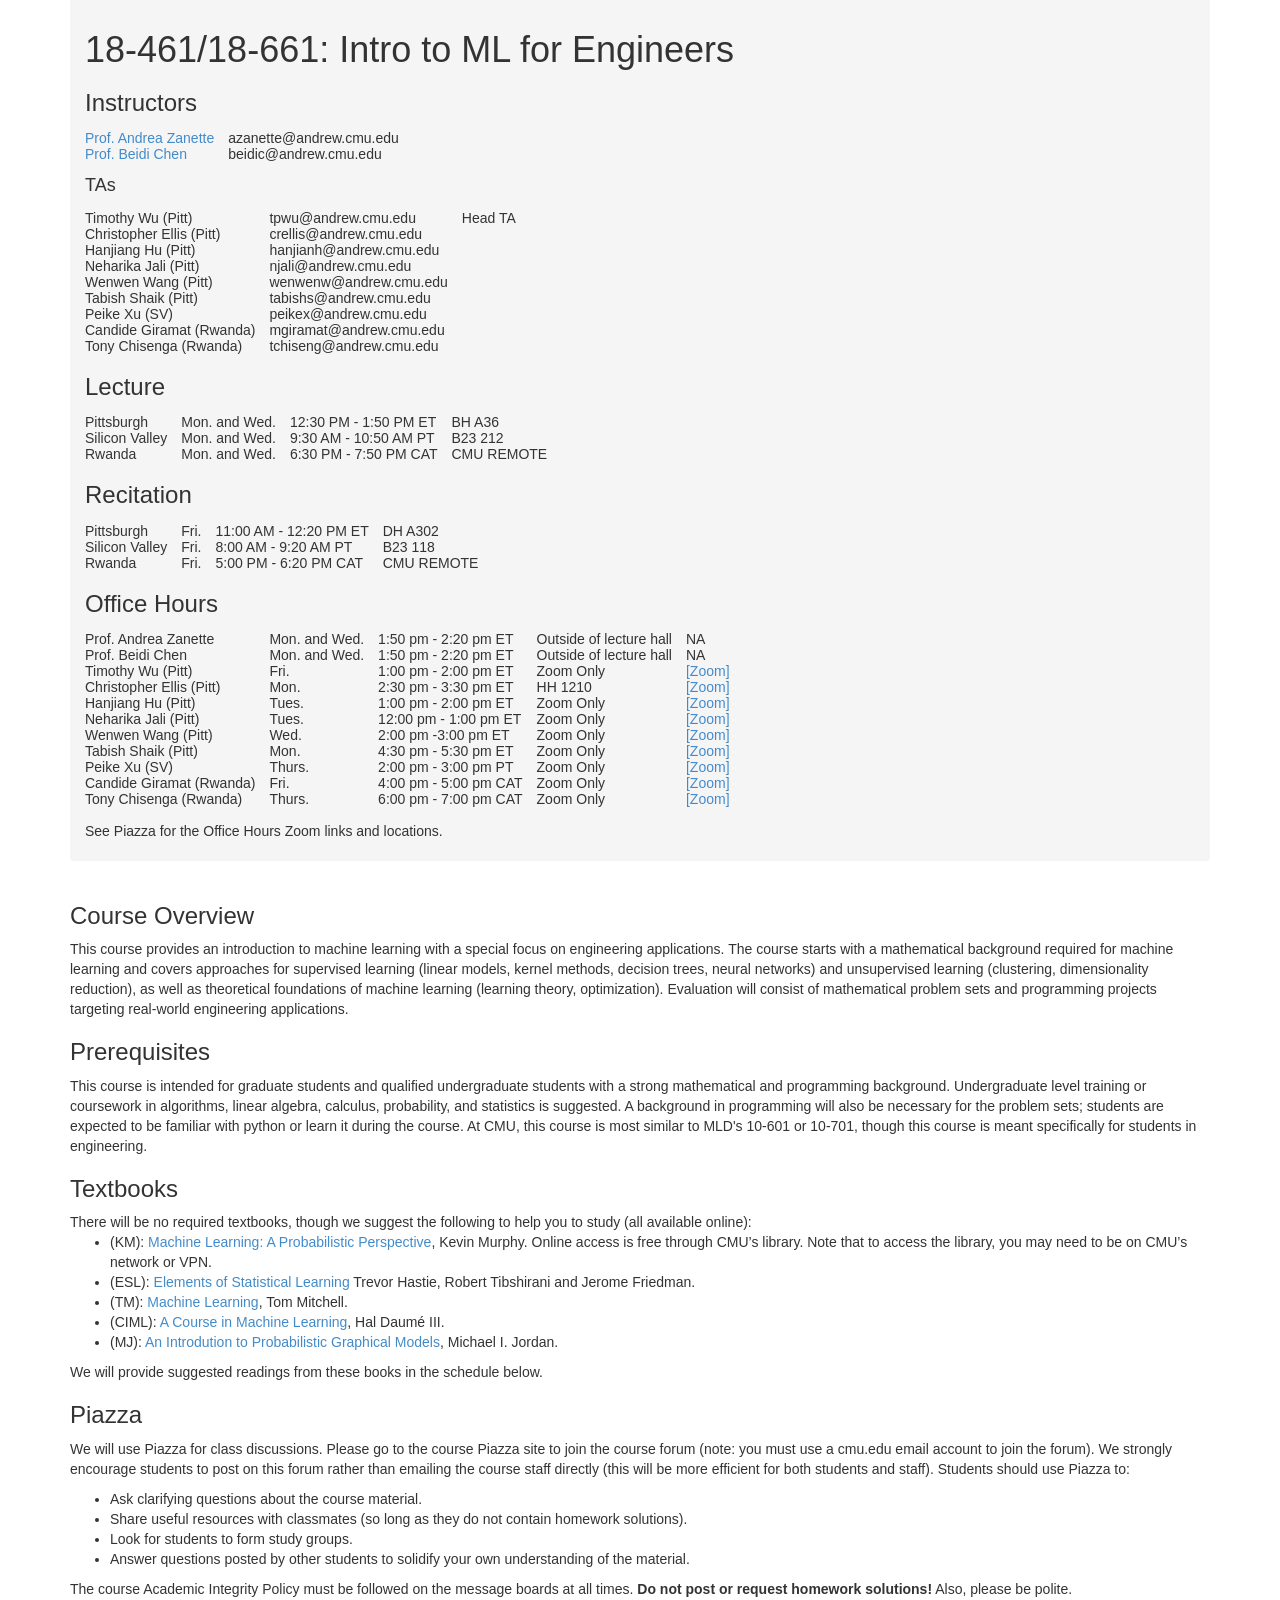
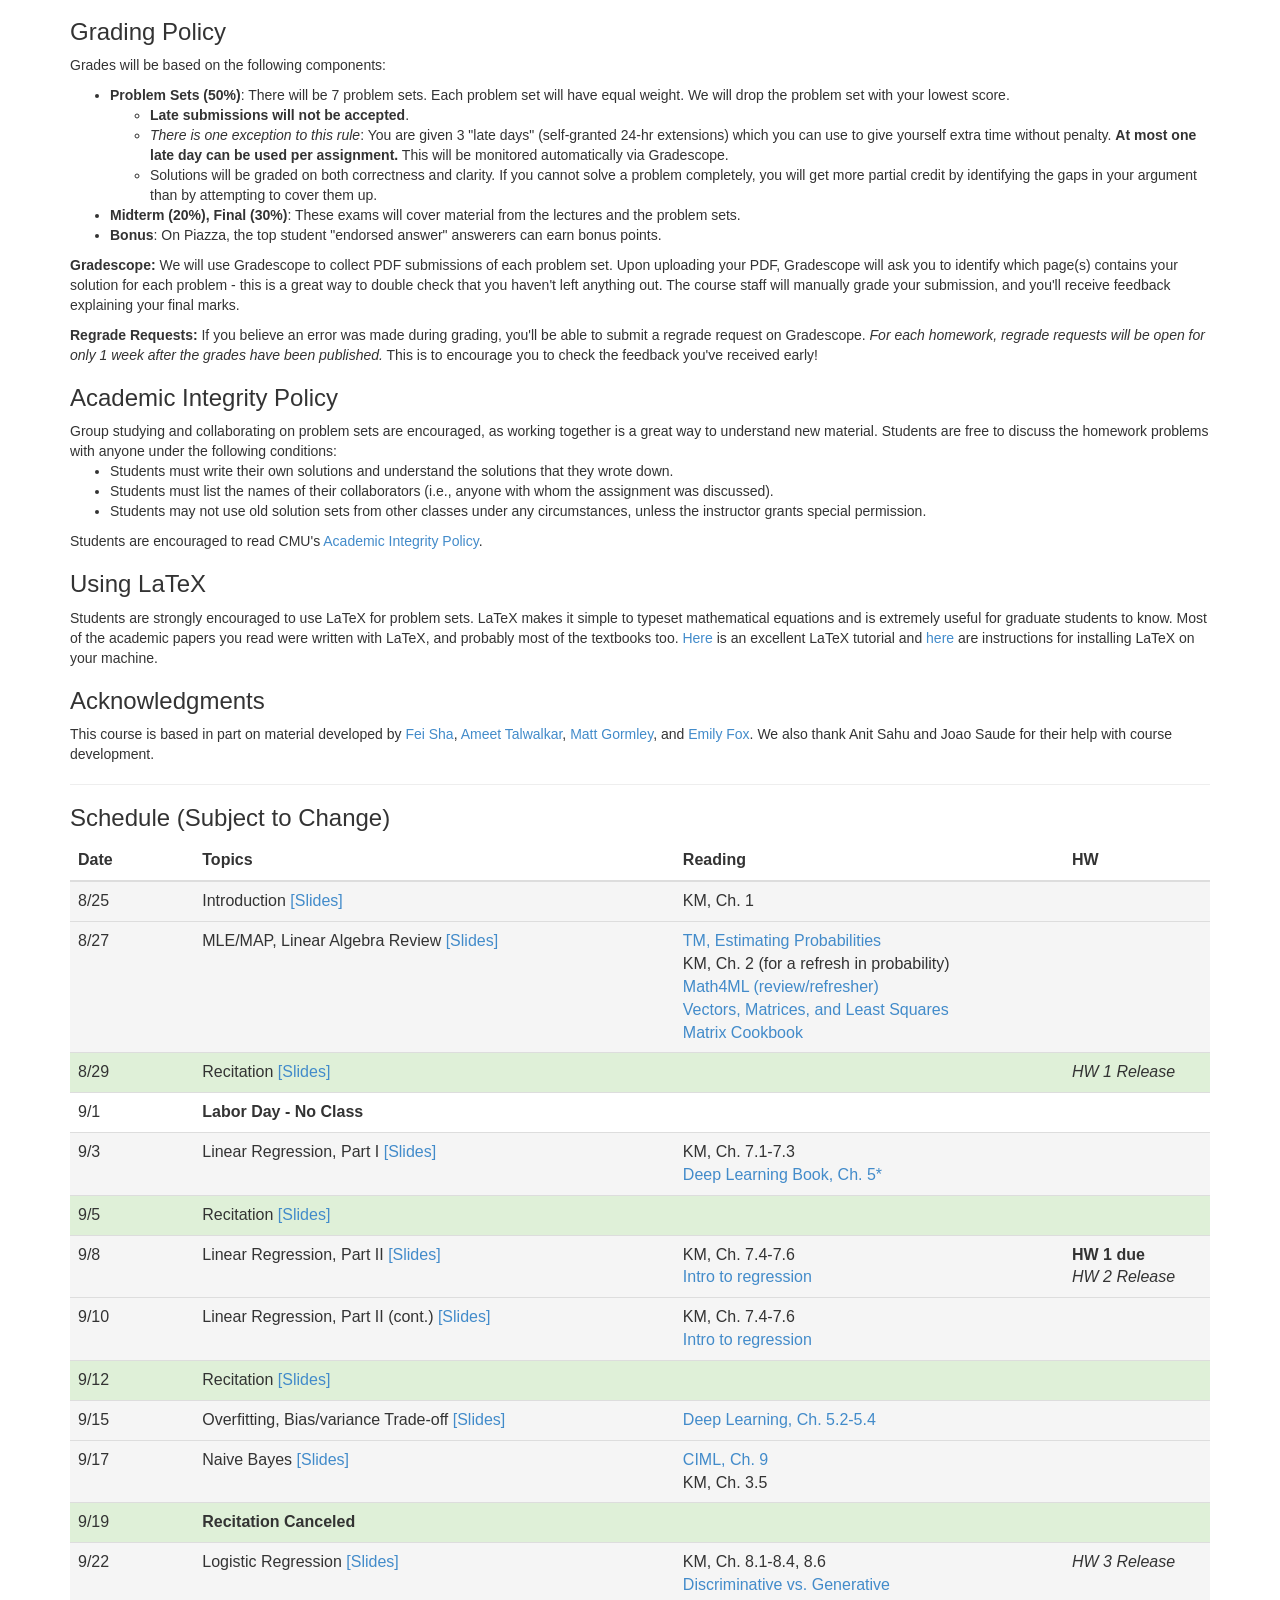
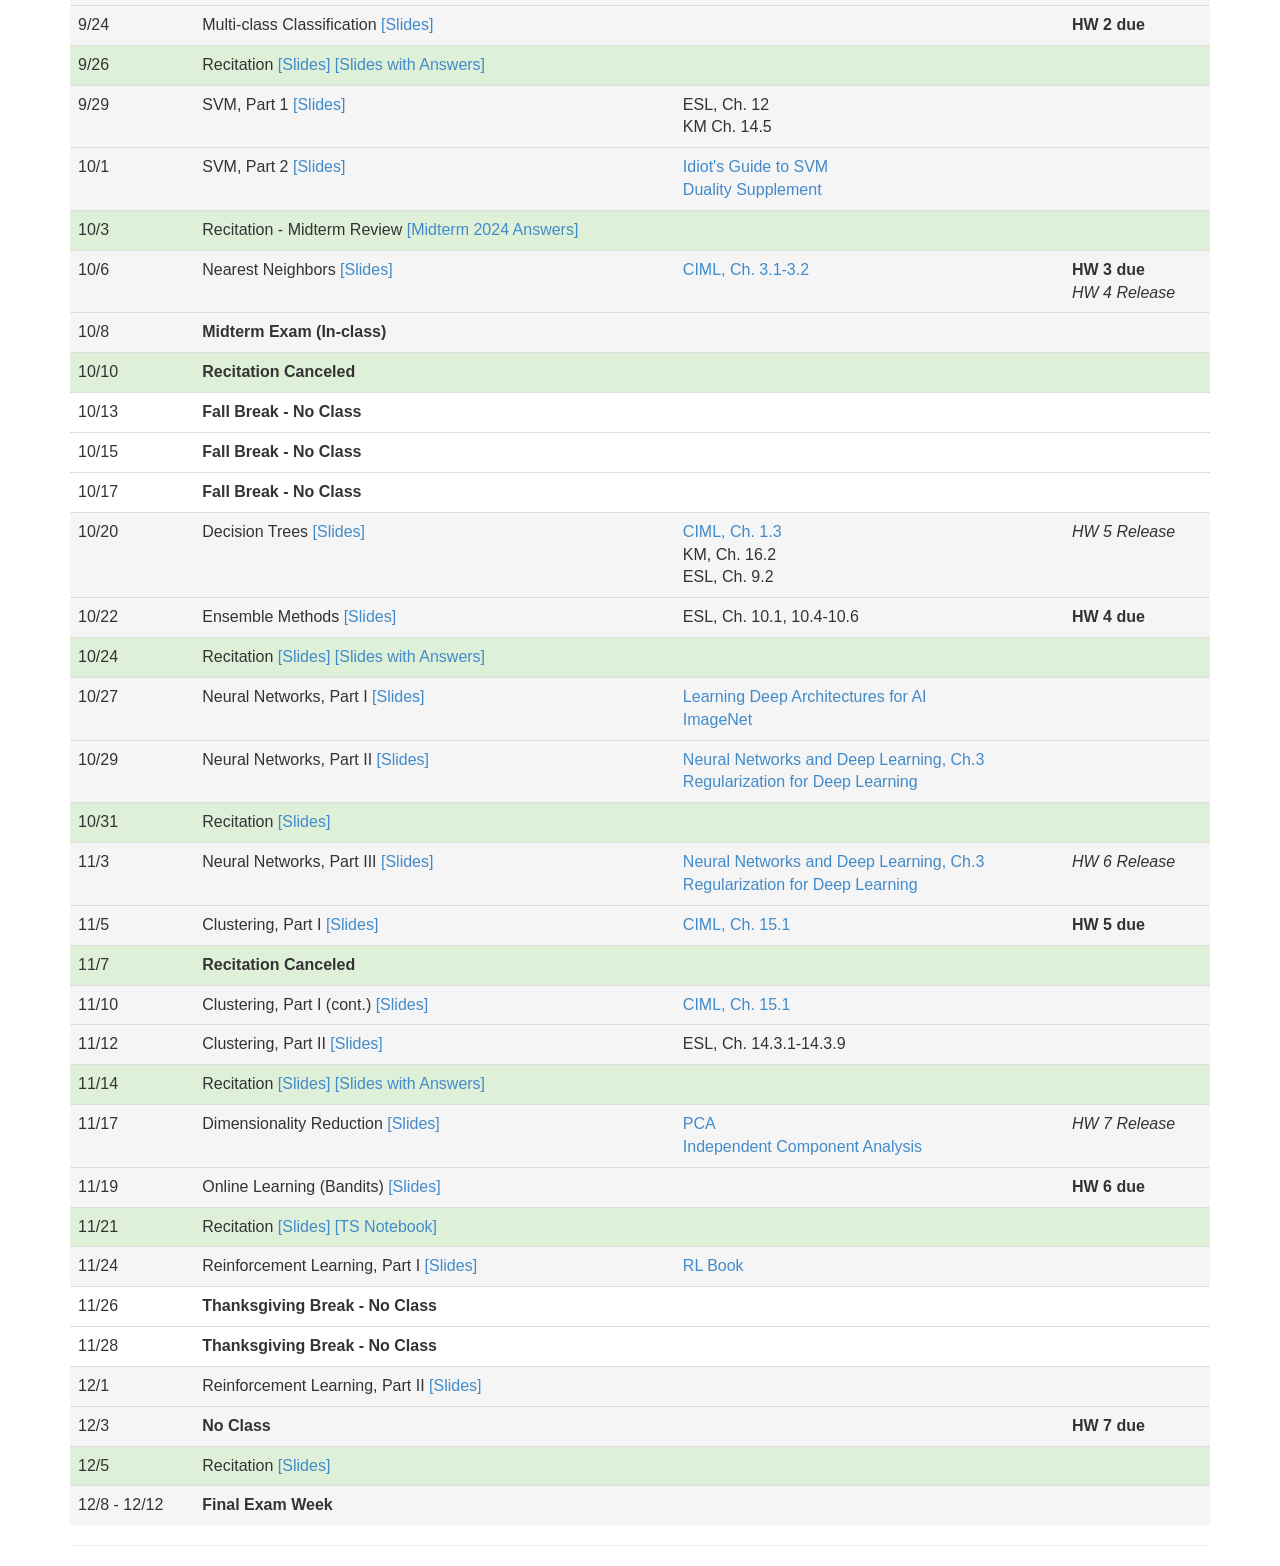
==== index.html @ fa8d3e85 "Updating info" ====
<head>
<meta charset="utf-8">
<title>CMU 18-461/18-661</title>

<link href="bootstrap.css" rel="stylesheet">
</head>

<style>
.course-card table {
    font-size: 100%;
    margin: 1em 0;
}
.course-card table tr td {
    padding-right: 1em;
}
.course-card {
    font-size: 100%;
    margin-bottom: 3em;
    padding: 10px 15px;
    background-color: #f5f5f5;
    border-top: 0;
    border-bottom-right-radius: 3px;
    border-bottom-left-radius: 3px;
}
</style>

<body>
<div class="container">

<div class="course-card clearfix">
<h1>18-461/18-661: Intro to ML for Engineers</h1>
<h3>Instructors</h3>
<table cellspacing="10">
    <tr>
        <td><a href="https://www.ece.cmu.edu/directory/bios/zanette-andrea.html">Prof. Andrea Zanette</a></td>
        <td>azanette@andrew.cmu.edu</td>
    </tr>
    <tr>
        <td><a href="https://www.ece.cmu.edu/directory/bios/chen-beidi.html">Prof. Beidi Chen</a></td>
        <td>beidic@andrew.cmu.edu</td>
    </tr>
</table>

<h4>TAs</h4>
<table cellspacing="10">
    <tr><td>Timothy Wu (Pitt)</td><td>tpwu@andrew.cmu.edu</td><td>Head TA</td></tr>
    <tr><td>Christopher Ellis (Pitt)</td><td>crellis@andrew.cmu.edu</td></tr>
    <tr><td>Hanjiang Hu (Pitt)</td><td>hanjianh@andrew.cmu.edu</td></tr>
    <tr><td>Neharika Jali (Pitt)</td><td>njali@andrew.cmu.edu</td></tr>
    <tr><td>Wenwen Wang (Pitt)</td><td>wenwenw@andrew.cmu.edu</td></tr>
    <tr><td>Tabish Shaik (Pitt)</td><td>tabishs@andrew.cmu.edu</td></tr>
    <tr><td>Peike Xu (SV)</td><td>peikex@andrew.cmu.edu</td></tr>
    <tr><td>Candide Giramat (Rwanda)</td><td>mgiramat@andrew.cmu.edu</td></tr>
    <tr><td>Tony Chisenga (Rwanda)</td><td>tchiseng@andrew.cmu.edu</td></tr>
</table>

<h3>Lecture</h3>
<table cellspacing="10">
    <tr><td>Pittsburgh</td><td>Mon. and Wed.</td><td>12:30 PM - 1:50 PM ET</td><td>BH A36</td></tr>
    <tr><td>Silicon Valley</td><td>Mon. and Wed.</td><td>9:30 AM - 10:50 AM PT</td><td>B23 212</td></tr>
    <tr><td>Rwanda</td><td>Mon. and Wed.</td><td>6:30 PM - 7:50 PM CAT</td><td>CMU REMOTE</td></tr>
</table>

<h3>Recitation</h3>
<table cellspacing="10">
    <tr><td>Pittsburgh</td><td>Fri.</td><td>11:00 AM - 12:20 PM ET</td><td>DH A302</td></tr>
    <tr><td>Silicon Valley</td><td>Fri.</td><td>8:00 AM - 9:20 AM PT</td><td>B23 118</td></tr>
    <tr><td>Rwanda</td><td>Fri.</td><td>5:00 PM - 6:20 PM CAT</td><td>CMU REMOTE</td></tr>                
</table>

<h3> Office Hours</h3>
<table cellspacing="10">
    <tr><td>Prof. Andrea Zanette</td><td>Mon. and Wed.</td><td>1:50 pm - 2:20 pm ET</td><td>Outside of lecture hall</td><td>
                NA
        </td></tr>
    <tr><td>Prof. Beidi Chen</td><td>Mon. and Wed.</td><td>1:50 pm - 2:20 pm ET</td><td>Outside of lecture hall</td><td>
                NA
        </td></tr>
    <tr><td>Timothy Wu (Pitt)</td><td>Fri.</td><td>1:00 pm - 2:00 pm ET</td><td>Zoom Only</td><td>
                <a href="https://cmu.zoom.us/j/8344798237">[Zoom]</a>
        </td></tr>
    <tr><td>Christopher Ellis (Pitt)</td><td>Mon.</td><td>2:30 pm - 3:30 pm ET</td><td>HH 1210</td><td>
                <a href="https://cmu.zoom.us/j/7592744930?pwd=IuormNCeZy27db1YrjOEbq94Buxmx2.1">[Zoom]</a>
        </td></tr>
    <tr><td>Hanjiang Hu (Pitt)</td><td>Tues.</td><td>1:00 pm - 2:00 pm ET</td><td>Zoom Only</td><td>
                <a href="https://www.google.com/url?q=https://cmu.zoom.us/j/99976320010?pwd%3DKOKPbXgB22gqw8En06vfGjrsRkFZce.1%26jst%3D2&sa=D&source=calendar&ust=1756840592596464&usg=AOvVaw3mrEvWPL_Obtd8IaJU8yJf">[Zoom]</a>
        </td></tr>
    <tr><td>Neharika Jali (Pitt)</td><td>Tues.</td><td>12:00 pm - 1:00 pm ET</td><td>Zoom Only</td><td>
                <a href="https://cmu.zoom.us/j/97546637074?pwd=tkuSK9BV4XUg2t2hrOEn4lUsGuUofV.1">[Zoom]</a>
        </td></tr>
    <tr><td>Wenwen Wang (Pitt)</td><td>Wed.</td><td>2:00 pm -3:00 pm ET</td><td>Zoom Only</td><td>
                <a href="https://cmu.zoom.us/j/95672784364">[Zoom]</a>
        </td></tr>
    <tr><td>Tabish Shaik (Pitt)</td><td>Mon.</td><td>4:30 pm - 5:30 pm ET</td><td>Zoom Only</td><td>
                <a href="https://cmu.zoom.us/j/3272687679">[Zoom]</a>
        </td></tr>
    <tr><td>Peike Xu (SV)</td><td>Thurs.</td><td>2:00 pm - 3:00 pm PT</td><td>Zoom Only</td><td>
                <a href="https://cmu.zoom.us/j/91328220698?pwd=0Yeze21Ba2fmqP2qdkEibvPWWaRc1z.1">[Zoom]</a>
        </td></tr>
    <tr><td>Candide Giramat (Rwanda)</td><td>Fri.</td><td>4:00 pm - 5:00 pm CAT</td><td>Zoom Only</td><td>
                <a href="https://cmu.zoom.us/j/94509679288?pwd=NBLKJd2r13SifpNhuc1NC5rjVvVEa4.1">[Zoom]</a>
        </td></tr>
    <tr><td>Tony Chisenga (Rwanda)</td><td>Thurs.</td><td>6:00 pm - 7:00 pm CAT</td><td>Zoom Only</td><td>
                <a href="https://cmu.zoom.us/j/94510116285?pwd=Y4dg9pYQ3Uh6uk9TTImo3xubiDkt7k.1">[Zoom]</a>
        </td></tr>
</table>

<p>See Piazza for the Office Hours Zoom links and locations.</p>
</div>

<div class="main">

<h3>Course Overview</h3>
<p class="p1">This course provides an introduction to machine learning with a special focus on engineering applications. The course starts with a mathematical background required for machine learning and covers approaches for supervised learning (linear models, kernel methods, decision trees, neural networks) and unsupervised learning (clustering, dimensionality reduction), as well as theoretical foundations of machine learning (learning theory, optimization). Evaluation will consist of mathematical problem sets and programming projects targeting real-world engineering applications.</p>

<h3>Prerequisites</h3>
<p>This course is intended for graduate students and qualified undergraduate students with a strong mathematical and programming background. Undergraduate level training or coursework in algorithms, linear
algebra, calculus, probability, and statistics is suggested. A background in programming will also be necessary for the problem sets; students are expected to be familiar with python or learn it during the course. At CMU, this course is most similar to MLD's 10-601 or 10-701, though this course is meant specifically for students in engineering.</p>

<h3>Textbooks</h3>
There will be no required textbooks, though we suggest the
following to help you to study (all available online):
<ul>
    <li>(KM): <a href="https://ebookcentral.proquest.com/lib/cm/detail.action?docID=3339490" target="_blank">Machine Learning: A Probabilistic Perspective</a>, Kevin Murphy. Online access is free through CMU’s library. Note that to access the library, you may need to be on CMU’s network or VPN.
    <li>(ESL): <a href="https://hastie.su.domains/ElemStatLearn/" target="_blank">Elements of Statistical Learning</a> Trevor Hastie, Robert
    Tibshirani and Jerome Friedman.
    <li>(TM): <a href="http://www.cs.cmu.edu/afs/cs.cmu.edu/user/mitchell/ftp/mlbook.html" target="_blank">Machine Learning</a>, Tom Mitchell.</li>
    <li>(CIML): <a href="http://ciml.info/" target="_blank">A Course in Machine Learning</a>, Hal Daumé III.</li>
    <li>(MJ): <a href="http://people.eecs.berkeley.edu/~jordan/prelims/" target="_blank">An Introdution to Probabilistic Graphical Models</a>, Michael I. Jordan.</li>
</ul>
We will provide suggested readings from these books in the schedule
below.

<h3>Piazza</h3>
<p> We will use Piazza for class discussions. Please go to the course Piazza site to join the course forum (note: you must use a cmu.edu email account to join the forum). We strongly encourage students to post on this forum rather than emailing the course staff directly (this will be more efficient for both students and staff). Students should use Piazza to:
<ul>
    <li>Ask clarifying questions about the course material.</li>
    <li>Share useful resources with classmates (so long as they do not
    contain homework solutions).</li>
    <li>Look for students to form study groups.</li>
    <li>Answer questions posted by other students to solidify your own
    understanding of the material.</li>
</ul>
The course Academic Integrity Policy must be followed on the message boards at all times. <b>Do not post or request homework solutions!</b> Also, please be polite.

<h3>Grading Policy</h3>
<p> Grades will be based on the following components:
<ul>
    <li> <b>Problem Sets (50%)</b>: There will be 7 problem sets. Each problem set will have equal weight. We will drop the problem set with your lowest score.
    <ul>
        <li><b>Late submissions will not be accepted</b>.
        <li><i>There is one exception to this rule</i>: You are given 3 "late days" (self-granted 24-hr extensions) which you can use to give yourself extra time without penalty. <b>At most one late day can be used per assignment.</b> This will be monitored automatically via Gradescope.</li>
        <li> Solutions will be graded on both correctness and clarity. If
        you cannot solve a problem completely, you will get more partial
        credit by identifying the gaps in your argument than by
        attempting to cover them up.
    </ul>
    <li> <b>Midterm (20%), Final (30%)</b>: These exams will cover material
    from the lectures and the problem sets.
    <li> <b>Bonus</b>: On Piazza, the top student "endorsed answer" answerers can earn bonus points.</li>
</ul>

<p><b>Gradescope:</b> We will use Gradescope to collect PDF submissions of each problem set. Upon uploading your PDF, Gradescope will ask you to identify which page(s) contains your solution for each problem - this is a great way to double check that you haven't left anything out. The course staff will manually grade your submission, and you'll receive feedback explaining your final marks.<p/>

<b>Regrade Requests:</b> If you believe an error was made during grading, you'll be able to submit a regrade request on Gradescope. <i>For each homework, regrade requests will be open for only 1 week after the grades have been published.</i> This is to encourage you to check the feedback you've received early!

<h3>Academic Integrity Policy</h3>
Group studying and collaborating on problem sets are encouraged, as
working together is a great way to understand new material.  Students
are free to discuss the homework problems with anyone under the
following conditions:
<ul>
    <li>Students must write their own solutions and understand the
    solutions that they wrote down.</li>
    <li>Students must list the names of their collaborators (i.e., anyone
    with whom the assignment was discussed).</li>
    <li>Students may not use old solution sets from other classes under any circumstances, unless the instructor grants
    special permission.</li>
</ul>

Students are encouraged to read CMU's <a href=https://www.cmu.edu/policies/student-and-student-life/academic-integrity.html target="_blank"> Academic Integrity Policy</a>.

<h3>Using LaTeX</h3>
<p> Students are strongly encouraged to use LaTeX for problem sets.  LaTeX makes it
simple to typeset mathematical equations and is extremely useful for
graduate students to know. Most of the academic papers you read were
written with LaTeX, and probably most of the textbooks too. <a
  href=http://www.ctan.org/tex-archive/info/lshort/english/lshort.pdf
  target="_blank">Here</a> is an excellent LaTeX tutorial and <a
  href=http://latex-project.org/ftp.html target="_blank">here</a> are
instructions for installing LaTeX on your machine.
</p>

<h3>Acknowledgments</h3>
<p> This course is based in part on material developed by <a href=https://viterbi-web.usc.edu/~feisha/ target="_blank">Fei Sha</a>, <a href="https://www.cs.cmu.edu/~atalwalk/" target="_blank">Ameet Talwalkar</a>, <a href="http://www.cs.cmu.edu/~mgormley/" target="_blank">Matt Gormley</a>, and <a href="https://emilybfox.su.domains/" target="_blank">Emily Fox</a>. We also thank Anit Sahu and Joao Saude for their help with course development. </p>

<hr>

<h3>Schedule (Subject to Change)</h3>
<div class="bs-example">
<table class="table">
<thead>
    <tr><th>Date</th><th>Topics</th><th>Reading</th><th>HW</th></tr>
</thead>
<tbody>
    <tr class="active">
        <td>8/25</td>
        <td>Introduction
        <a href="https://drive.google.com/file/d/1QYxgwBwOvw0pHpFKJKVuapyBEwSRcVF1/view?usp=drive_link" target="_blank">[Slides]</a></td>
        <td>
            KM, Ch. 1<br>
        </td>
        <td></td>
    </tr>
    <tr class="active">
        <td>8/27</td>
        <td>MLE/MAP, Linear Algebra Review
        <a href="https://drive.google.com/file/d/14K_4sreCB7XJc1HkMu3aV-AfQYFacjxJ/view?usp=sharing" target="_blank">[Slides]</a></td>
        <td>
            <a href="http://www.cs.cmu.edu/~tom/mlbook/Joint_MLE_MAP.pdf" target="_blank">TM, Estimating Probabilities</a><br>
            KM, Ch. 2 (for a refresh in probability)<br>
            <a href="http://gwthomas.github.io/docs/math4ml.pdf" target="_blank">Math4ML (review/refresher)</a><br>
            <a href="https://web.stanford.edu/~boyd/vmls/" target="_blank">Vectors, Matrices, and Least Squares</a><br>
            <a href="http://www.math.uwaterloo.ca/~hwolkowi//matrixcookbook.pdf" target="_blank">Matrix Cookbook</a><br>
        </td>
        <td></td>
    </tr>
    <tr class="success">
        <td>8/29</td>
        <td>Recitation
        <a href="https://drive.google.com/file/d/15HASWl8dhUu-nfJqmFzCb_fTYiSsDL2W/view" target="_blank">[Slides]</a></td>
        <td>
        </td>
        <td><i>HW 1 Release</i></td>
    </tr>
    <tr class="disabled">
        <td>9/1</td>
        <td><b>Labor Day - No Class</b></td>
        <td>
        </td>
        <td></td>
    </tr>
    <tr class="active">
        <td>9/3</td>
        <td>Linear Regression, Part I
        <a href="https://drive.google.com/file/d/1ceSoVU0VS6r7492v7foKtI_OT51I5wTr/view?usp=sharing" target="_blank">[Slides]</a></td>
        <td>
            KM, Ch. 7.1-7.3<br>
            <a href="http://www.deeplearningbook.org/contents/ml.html" target="_blank">Deep Learning Book, Ch. 5*</a><br>
        </td>
        <td></td>
    </tr>
    <tr class="success">
        <td>9/5</td>
        <td>Recitation
        <a href="https://drive.google.com/file/d/1jJtM129-pC_z8JvUOytcEjnZGQGqTebg/view?usp=sharing" target="_blank">[Slides]</a></td>
        <td>
        </td>
        <td></td>
    </tr>
    <tr class="active">
        <td>9/8</td>
        <td>Linear Regression, Part II
        <a href="https://drive.google.com/file/d/1u5_Bhe7w0aPxhmjXb9OQp9YoDtT6Djrp/view?usp=sharing" target="_blank">[Slides]</a></td>
        <td>
            KM, Ch. 7.4-7.6<br>
            <a href="https://autonlab.org/assets/tutorials/introreg05.pdf" target="_blank">Intro to regression</a><br>
        </td>
        <td><b>HW 1 due</b><br><i>HW 2 Release</i></td>
    </tr>
    <tr class="active">
        <td>9/10</td>
        <td>Linear Regression, Part II (cont.)
        <a href="https://drive.google.com/file/d/1u5_Bhe7w0aPxhmjXb9OQp9YoDtT6Djrp/view?usp=sharingg" target="_blank">[Slides]</a></td>
        <td>
            KM, Ch. 7.4-7.6<br>
            <a href="https://autonlab.org/assets/tutorials/introreg05.pdf" target="_blank">Intro to regression</a><br>
        </td>
        <td></td>
    </tr>
    <tr class="success">
        <td>9/12</td>
        <td>Recitation
        <a href="https://drive.google.com/file/d/1hFOX6Se18L6kEmOtJasox43WQ8M-hut4/view?usp=sharing" target="_blank">[Slides]</a></td>
        <td>
        </td>
        <td></td>
    </tr>
    <tr class="active">
        <td>9/15</td>
        <td>Overfitting, Bias/variance Trade-off
        <a href="https://drive.google.com/file/d/1g6F0XC7fYN6LAoWqUvdjIDXAMJVW3FRv/view?usp=sharing" target="_blank">[Slides]</a></td>
        <td>
            <a href="https://www.deeplearningbook.org/contents/ml.html" target="_blank">Deep Learning, Ch. 5.2-5.4</a><br>
        </td>
        <td></td>
    </tr>
    <tr class="active">
        <td>9/17</td>
        <td>Naive Bayes
        <a href="https://drive.google.com/file/d/1xxWcosIuwirfu79kIwNlHKL1voryzHe6/view?usp=sharing" target="_blank">[Slides]</a></td>
        <td>
            <a href="http://ciml.info/dl/v0_99/ciml-v0_99-ch09.pdf" target="_blank">CIML, Ch. 9</a><br>
            KM, Ch. 3.5<br>
        </td>
        <td></td>
    </tr>
    <tr class="success">
        <td>9/19</td>
        <td><b>Recitation Canceled</b></td>
        <td>
        </td>
        <td></td>
    </tr>
    <tr class="active">
        <td>9/22</td>
        <td>Logistic Regression
        <a href="https://drive.google.com/file/d/1gtCqkJEUr6Avvbucf7cFhgKdYtwf81jQ/view?usp=sharing" target="_blank">[Slides]</a></td>
        <td>
            KM, Ch. 8.1-8.4, 8.6<br>
            <a href="https://ai.stanford.edu/~ang/papers/nips01-discriminativegenerative.pdf" target="_blank">Discriminative vs. Generative</a><br>
        </td>
        <td><i>HW 3 Release</i></td>
    </tr>
    <tr class="active">
        <td>9/24</td>
        <td>Multi-class Classification
        <a href="https://drive.google.com/file/d/1I7kcISFN00SzII6M6PYTKTsLcHzoVVnr/view?usp=sharing" target="_blank">[Slides]</a></td>
        <td>
        </td>
        <td><b>HW 2 due</b></td>
    </tr>
    <tr class="success">
        <td>9/26</td>
        <td>Recitation
        <a href="https://drive.google.com/file/d/1CMKbrsTnKLcgW2ObsoK0LxEuSCJy_Cpz/view?usp=sharing" target="_blank">[Slides]</a>
        <a href="https://drive.google.com/file/d/1k_w8xiM_JpxBFTDJMjJATEr0oQ_VvikI/view?usp=sharing" target="_blank">[Slides with Answers]</a></td>
        <td>
        </td>
        <td></td>
    </tr>
    <tr class="active">
        <td>9/29</td>
        <td>SVM, Part 1
        <a href="https://drive.google.com/file/d/16N-8sBILI37VgrYo_Mw2mTwKoIh6D4Pm/view?usp=sharing" target="_blank">[Slides]</a></td>
        <td>
            ESL, Ch. 12<br>
            KM Ch. 14.5<br>
        </td>
        <td></td>
    </tr>
    <tr class="active">
        <td>10/1</td>
        <td>SVM, Part 2
        <a href="https://drive.google.com/file/d/1J47IOKw63UESKEEb_7ONPOhSnZdR7doG/view?usp=sharing" target="_blank">[Slides]</a></td>
        <td>
            <a href="http://web.mit.edu/6.034/wwwbob/svm.pdf" target="_blank">Idiot's Guide to SVM</a><br>
            <a href="https://drive.google.com/file/d/1fWRqoZQ2yZ33jHCqh1mBDiYglS2OGvyI/view?usp=sharing" target="_blank">Duality Supplement</a><br>
        </td>
        <td></td>
    </tr>
    <tr class="success">
        <td>10/3</td>
        <td>Recitation - Midterm Review
        <a href="https://drive.google.com/file/d/1oi8EXcpv-lRuH_lTaEXl-XAnzQ5A8iTa/view?usp=sharing" target="_blank">[Midterm 2024 Answers]</a></td>
        <td>
        </td>
        <td></td>
    </tr>
    <tr class="active">
        <td>10/6</td>
        <td>Nearest Neighbors
        <a href="https://drive.google.com/file/d/1vcqH2IvB1VcGaXN3D6OZ8UMlzA2bsEb6/view?usp=sharing" target="_blank">[Slides]</a></td>
        <td>
            <a href="http://ciml.info/dl/v0_99/ciml-v0_99-ch03.pdf" target="_blank">CIML, Ch. 3.1-3.2</a><br>
        </td>
        <td><b>HW 3 due</b><br><i>HW 4 Release</i></td>
    </tr>
    <tr class="active">
        <td>10/8</td>
        <td><b>Midterm Exam (In-class)</b></td>
        <td>
        </td>
        <td></td>
    </tr>
    <tr class="success">
        <td>10/10</td>
        <td><b>Recitation Canceled</b></td>
        <td>
        </td>
        <td></td>
    </tr>
    <tr class="disabled">
        <td>10/13</td>
        <td><b>Fall Break - No Class</b></td>
        <td>
        </td>
        <td></td>
    </tr>
    <tr class="disabled">
        <td>10/15</td>
        <td><b>Fall Break - No Class</b></td>
        <td>
        </td>
        <td></td>
    </tr>
    <tr class="disabled">
        <td>10/17</td>
        <td><b>Fall Break - No Class</b></td>
        <td>
        </td>
        <td></td>
    </tr>
    <tr class="active">
        <td>10/20</td>
        <td>Decision Trees
        <a href="https://drive.google.com/file/d/1iBy3iaOPRIiAUcv2NeYsOeu92GDuMyUs/view?usp=sharing" target="_blank">[Slides]</a></td>
        <td>
            <a href="http://ciml.info/dl/v0_99/ciml-v0_99-ch01.pdf" target="_blank">CIML, Ch. 1.3</a><br>
            KM, Ch. 16.2<br>
            ESL, Ch. 9.2<br>
        </td>
        <td><i>HW 5 Release</i></td>
    </tr>
    <tr class="active">
        <td>10/22</td>
        <td>Ensemble Methods
        <a href="https://drive.google.com/file/d/13vht-NFrxMPd7ikTjJQbSeLY4WJcjRGj/view?usp=sharing" target="_blank">[Slides]</a></td>
        <td>
            ESL, Ch. 10.1, 10.4-10.6<br>
        </td>
        <td><b>HW 4 due</b></td>
    </tr>
    <tr class="success">
        <td>10/24</td>
        <td>Recitation
        <a href="https://drive.google.com/file/d/1w9aBV2NscGc3QJZz_L4aREDa-WhKaJBx/view?usp=sharing" target="_blank">[Slides]</a>
        <a href="https://drive.google.com/file/d/1CAIJNZoocyYSELhxSGpf4OXWCxbIoC7z/view?usp=sharing" target="_blank">[Slides with Answers]</a></td>
        <td>
        </td>
        <td></td>
    </tr>
    <tr class="active">
        <td>10/27</td>
        <td>Neural Networks, Part I
        <a href="https://drive.google.com/file/d/1YQmU28TBwr6Sy_2L7X3wR4tEO93AulF_/view?usp=sharing" target="_blank">[Slides]</a></td>
        <td>
            <a href="https://www.cs.cmu.edu/~epxing/Class/10715/reading/ftml.pdf" target="_blank">Learning Deep Architectures for AI</a><br>
            <a href="https://www.cs.cmu.edu/~epxing/Class/10715/reading/imagenet.pdf" target="_blank">ImageNet</a><br>
        </td>
        <td></td>
    </tr>
    <tr class="active">
        <td>10/29</td>
        <td>Neural Networks, Part II
        <a href="https://drive.google.com/file/d/1232ohVvcvNZ42oR3cvCPTLJVQdHuTUz_/view?usp=sharing" target="_blank">[Slides]</a></td>
        <td>
            <a href="http://neuralnetworksanddeeplearning.com/chap3.html" target="_blank">Neural Networks and Deep Learning, Ch.3</a><br>
            <a href="https://www.deeplearningbook.org/contents/regularization.html" target="_blank">Regularization for Deep Learning</a><br>
        </td>
        <td></td>
    </tr>
    <tr class="success">
        <td>10/31</td>
        <td>Recitation
        <a href="https://drive.google.com/file/d/1O6Lw9oLZUH1hR4FRqhRPEp8QH_WJQvK2/view?usp=sharing" target="_blank">[Slides]</a></td>
        <td>
        </td>
        <td></td>
    </tr>
    <tr class="active">
        <td>11/3</td>
        <td>Neural Networks, Part III
        <a href="https://drive.google.com/file/d/12XKmHZlWw_ebW3eCk9uQKXoq5g4MMBzt/view?usp=sharing" target="_blank">[Slides]</a></td>
        <td>
            <a href="http://neuralnetworksanddeeplearning.com/chap3.html" target="_blank">Neural Networks and Deep Learning, Ch.3</a><br>
            <a href="https://www.deeplearningbook.org/contents/regularization.html" target="_blank">Regularization for Deep Learning</a><br>
        </td>
        <td><i>HW 6 Release</i></td>
    </tr>
    <tr class="active">
        <td>11/5</td>
        <td>Clustering, Part I
        <a href="https://drive.google.com/file/d/1TR2mjW_DDrjdWPxWm8PypqhkEPQ6PAw1/view?usp=sharing" target="_blank">[Slides]</a></td>
        <td>
            <a href="http://ciml.info/dl/v0_99/ciml-v0_99-ch15.pdf" target="_blank">CIML, Ch. 15.1</a><br>
        </td>
        <td><b>HW 5 due</b></td>
    </tr>
    <tr class="success">
        <td>11/7</td>
        <td><b>Recitation Canceled</b></td>
        <td>
        </td>
        <td></td>
    </tr>
    <tr class="active">
        <td>11/10</td>
        <td>Clustering, Part I (cont.)
        <a href="https://drive.google.com/file/d/1TR2mjW_DDrjdWPxWm8PypqhkEPQ6PAw1/view?usp=sharing" target="_blank">[Slides]</a></td>
        <td>
            <a href="http://ciml.info/dl/v0_99/ciml-v0_99-ch15.pdf" target="_blank">CIML, Ch. 15.1</a><br>
        </td>
        <td></td>
    </tr>
    <tr class="active">
        <td>11/12</td>
        <td>Clustering, Part II
        <a href="https://drive.google.com/file/d/1BQ3yL8m-22gHAKaQxgdVS84om_QOq8Cu/view?usp=sharing" target="_blank">[Slides]</a></td>
        <td>
            ESL, Ch. 14.3.1-14.3.9<br>
        </td>
        <td></td>
    </tr>
    <tr class="success">
        <td>11/14</td>
        <td>Recitation
        <a href="https://drive.google.com/file/d/1usFDt47BmpMXgmnBR8-GcMFZXKHuGrPk/view?usp=sharing" target="_blank">[Slides]</a>
        <a href="https://drive.google.com/file/d/1o9iIhRvluLbtSPx6sQ2F6XPAAGocNvQ-/view?usp=sharing" target="_blank">[Slides with Answers]</a></td>
        <td>
        </td>
        <td></td>
    </tr>
    <tr class="active">
        <td>11/17</td>
        <td>Dimensionality Reduction
        <a href="https://drive.google.com/file/d/1-CrUzCRHUhzn9gTj20-bCCjMeMVYmYcq/view?usp=sharing" target="_blank">[Slides]</a></td>
        <td>
            <a href="http://www.cs.princeton.edu/picasso/mats/PCA-Tutorial-Intuition_jp.pdf" target="_blank">PCA</a><br>
            <a href="https://www.cs.helsinki.fi/u/ahyvarin/papers/NN00new.pdf" target="_blank">Independent Component Analysis</a><br>
        </td>
        <td><i>HW 7 Release</i></td>
    </tr>
    <tr class="active">
        <td>11/19</td>
        <td>Online Learning (Bandits)
        <a href="https://drive.google.com/file/d/1HG3QVMAZ1MxDyuuCYF1Ohx1hm6Ju_Jjw/view?usp=sharing" target="_blank">[Slides]</a></td>
        <td>
        </td>
        <td><b>HW 6 due</b></td>
    </tr>
    <tr class="success">
        <td>11/21</td>
        <td>Recitation
        <a href="https://drive.google.com/file/d/12kdoLmj35rtlogH4xRF0-49ceS5j2zEc/view?usp=sharing" target="_blank">[Slides]</a>
        <a href="https://colab.research.google.com/drive/1Hx7E5m8dmp6NRZbABaeOaPPGKKil_zSz?usp=sharing" target="_blank">[TS Notebook]</a></td>
        <td>
        </td>
        <td></td>
    </tr>
    <tr class="active">
        <td>11/24</td>
        <td>Reinforcement Learning, Part I
        <a href="https://drive.google.com/file/d/1xp2ZDmRXYvPNI3IBQMaBz8z7JsnSMSB_/view?usp=sharing" target="_blank">[Slides]</a></td>
        <td>
            <a href="http://incompleteideas.net/book/RLbook2020.pdf" target="_blank">RL Book</a><br>
        </td>
        <td></td>
    </tr>
    <tr class="disabled">
        <td>11/26</td>
        <td><b>Thanksgiving Break - No Class</b></td>
        <td>
        </td>
        <td></td>
    </tr>
    <tr class="disabled">
        <td>11/28</td>
        <td><b>Thanksgiving Break - No Class</b></td>
        <td>
        </td>
        <td></td>
    </tr>
    <tr class="active">
        <td>12/1</td>
        <td>Reinforcement Learning, Part II
        <a href="https://drive.google.com/file/d/14C5rn5c7a8QQHM6LR3UAL_h5PjrsVAfO/view?usp=sharing" target="_blank">[Slides]</a></td>
        <td>
        </td>
        <td></td>
    </tr>
    <tr class="active">
        <td>12/3</td>
        <td><b>No Class</b></td>
        <td>
        </td>
        <td><b>HW 7 due</b></td>
    </tr>
    <tr class="success">
        <td>12/5</td>
        <td>Recitation
        <a href="https://drive.google.com/file/d/1b0VMXWMJ-Uwl5i7vcWcFpkARR_6zejXP/view?usp=sharing" target="_blank">[Slides]</a></td>
        <td>
        </td>
        <td></td>
    </tr>
    <tr class="active">
        <td>12/8 - 12/12</td>
        <td><b>Final Exam Week</b></td>
        <td>
        </td>
        <td></td>
    </tr>
</tbody>
</table>
</div>
<hr>
</div>

</div>
    <!-- Bootstrap core JavaScript
    ================================================== -->
    <!-- Placed at the end of the document so the pages load faster -->
    <script src="https://code.jquery.com/jquery-1.10.2.min.js"></script>
    <script src="bootstrap/js/bootstrap.min.js"></script>
</body>
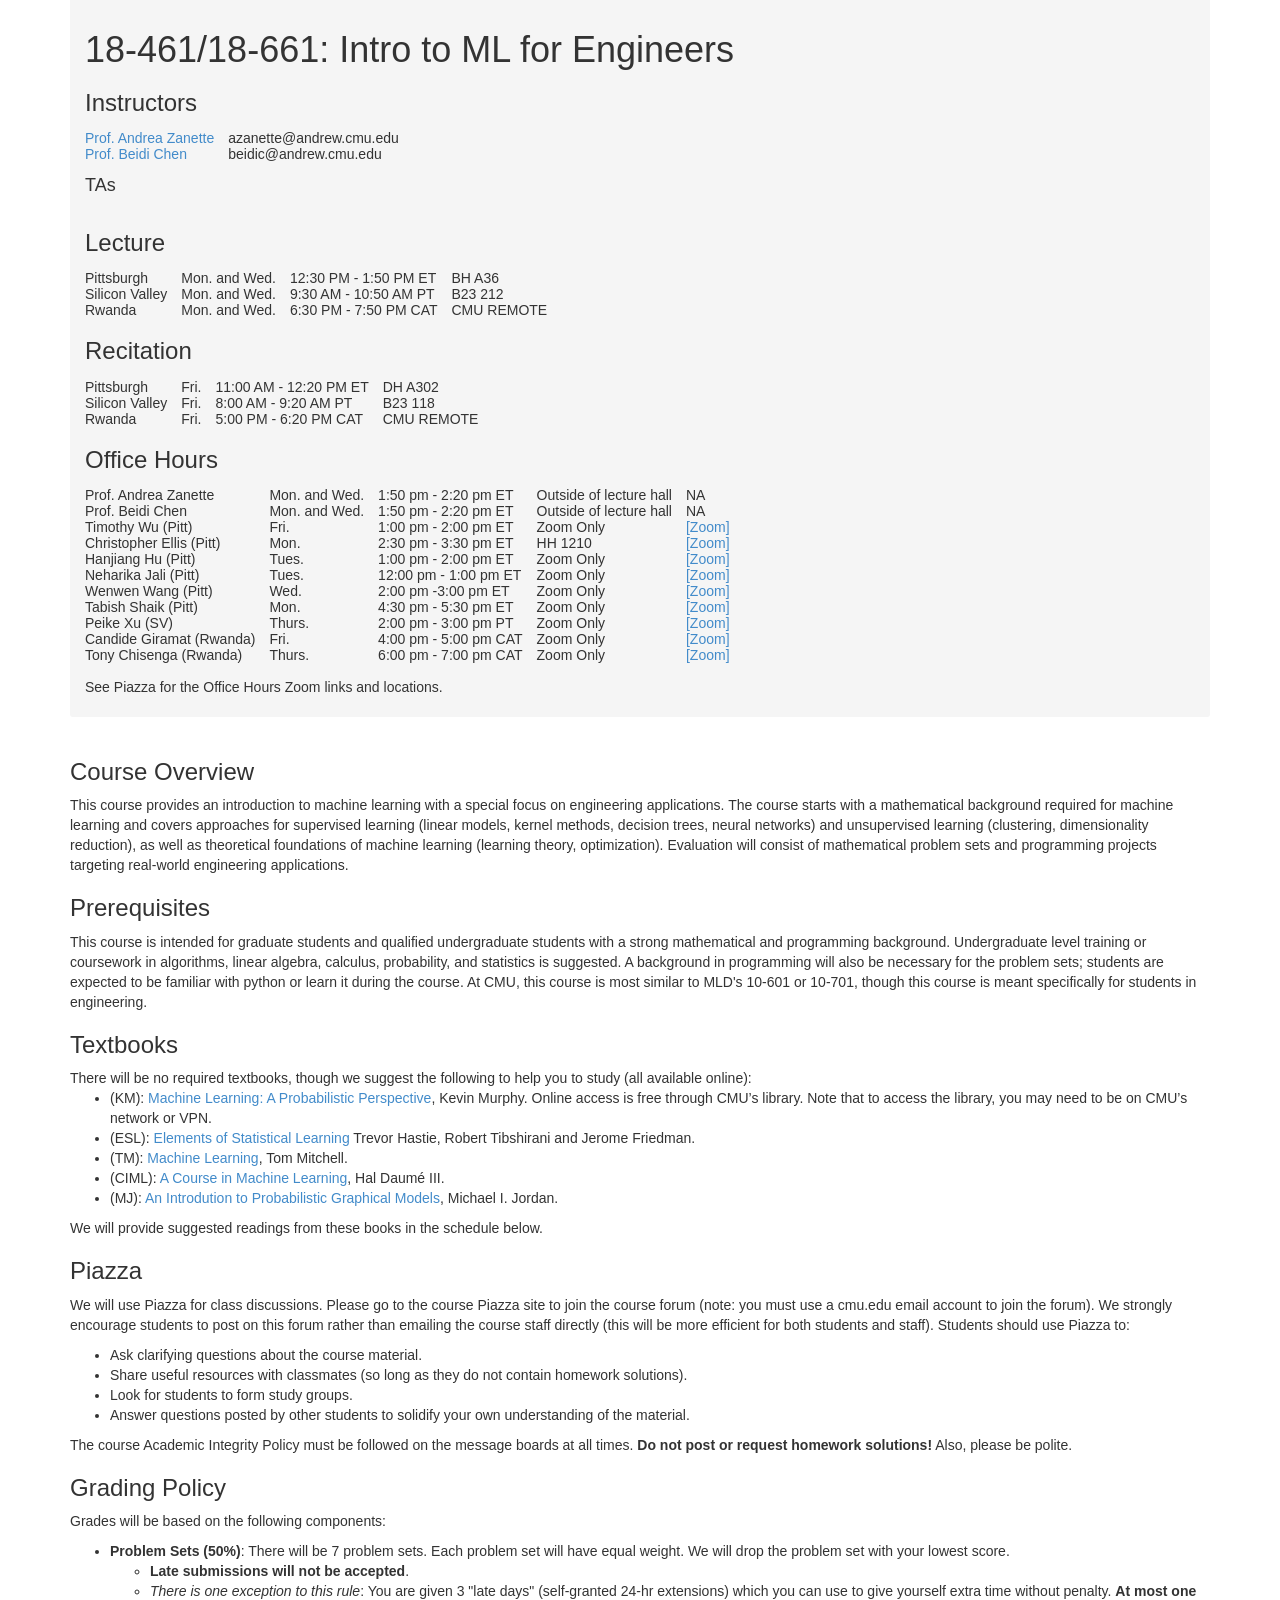
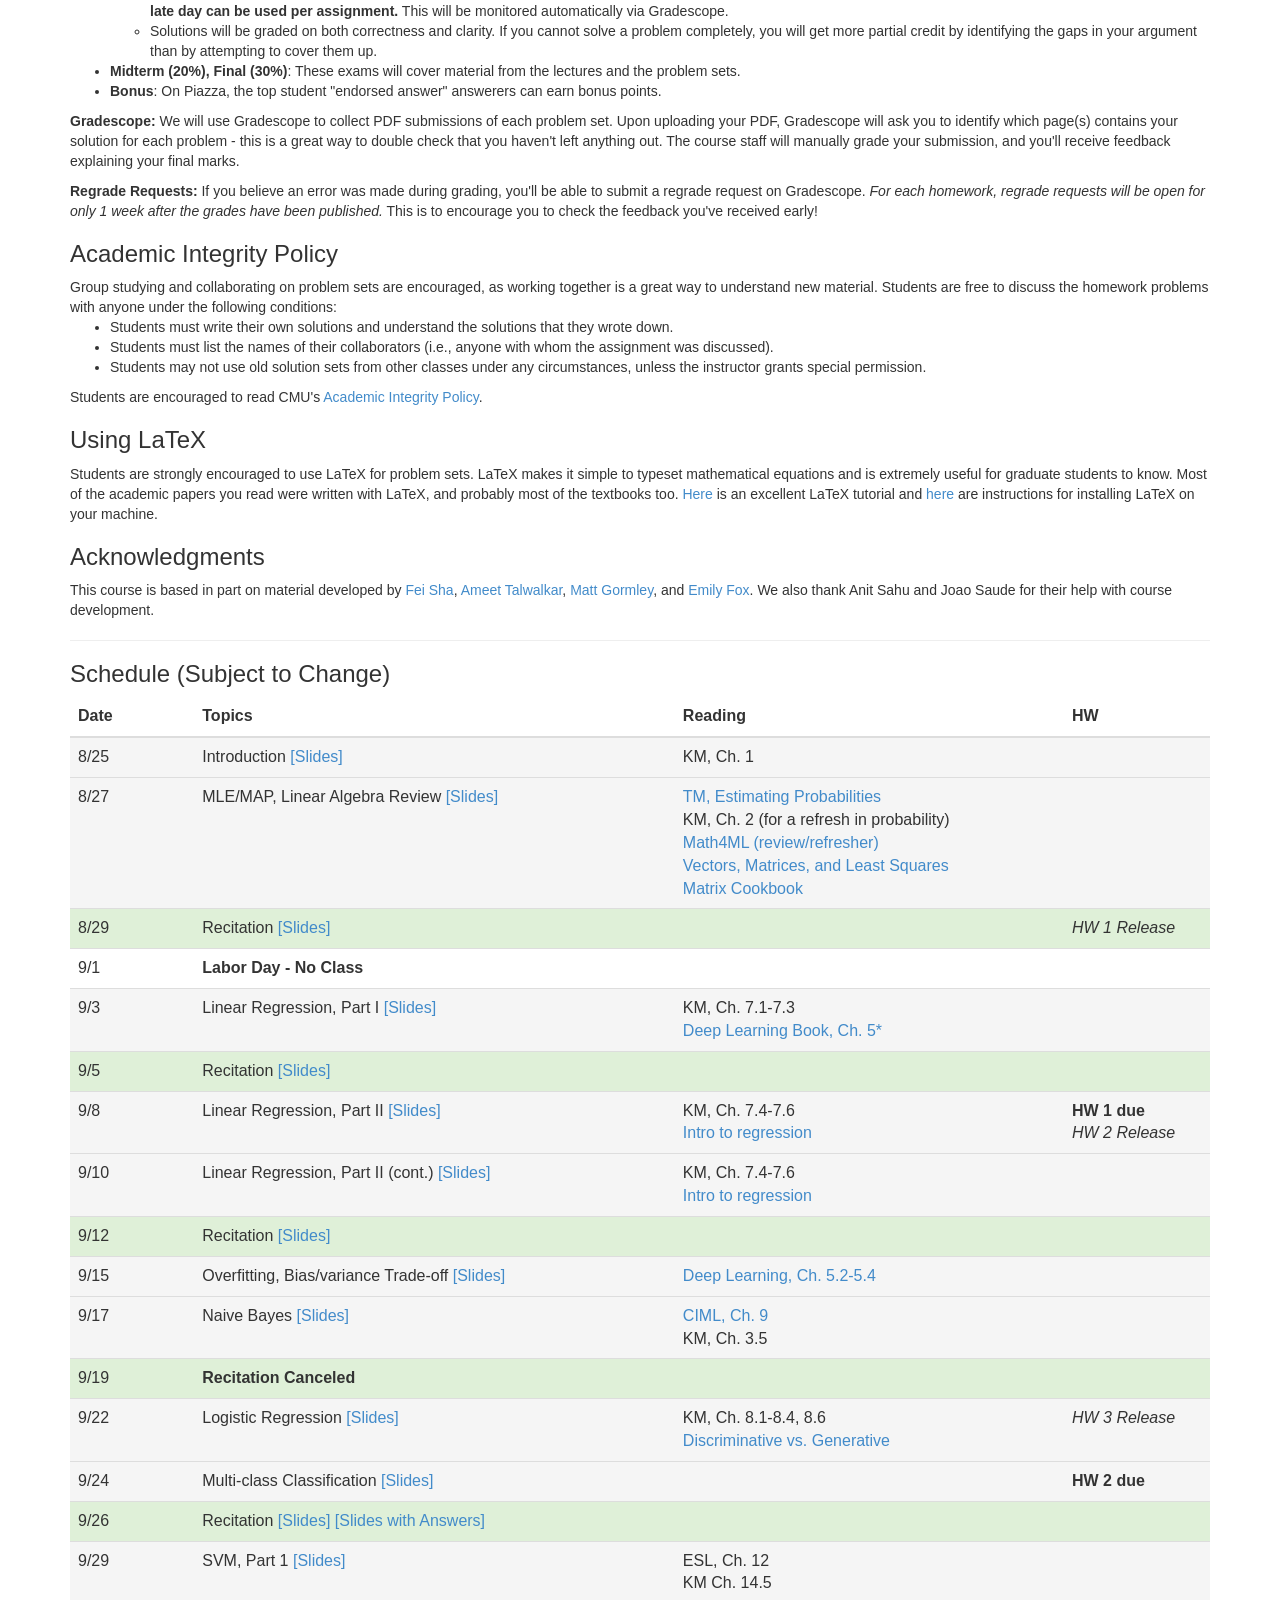
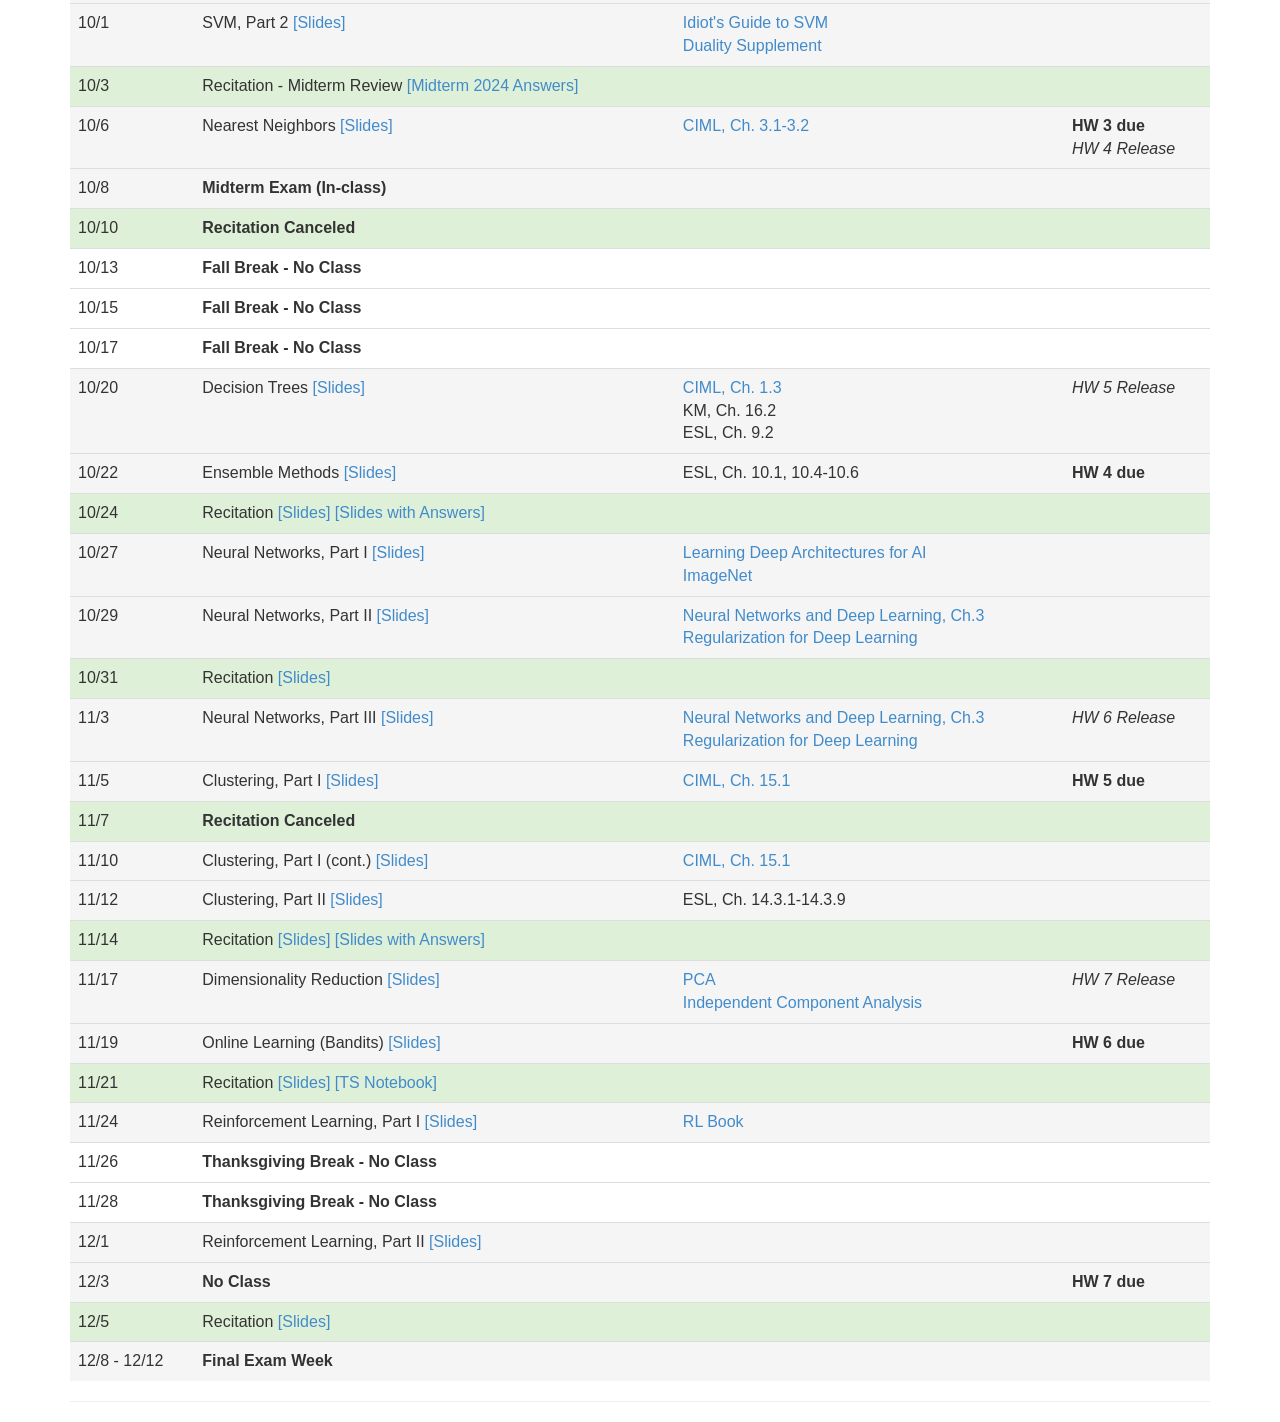
==== commit 1c31b0f7: "Test commit" ====
--- a/index.html
+++ b/index.html
@@ -43,7 +43,7 @@
 
 <h4>TAs</h4>
 <table cellspacing="10">
-    <tr><td>Timothy Wu (Pitt)</td><td>tpwu@andrew.cmu.edu</td><td>Head TA</td></tr>
+    <!-- <tr><td>Timothy Wu (Pitt)</td><td>tpwu@andrew.cmu.edu</td><td>Head TA</td></tr>
     <tr><td>Christopher Ellis (Pitt)</td><td>crellis@andrew.cmu.edu</td></tr>
     <tr><td>Hanjiang Hu (Pitt)</td><td>hanjianh@andrew.cmu.edu</td></tr>
     <tr><td>Neharika Jali (Pitt)</td><td>njali@andrew.cmu.edu</td></tr>
@@ -51,7 +51,7 @@
     <tr><td>Tabish Shaik (Pitt)</td><td>tabishs@andrew.cmu.edu</td></tr>
     <tr><td>Peike Xu (SV)</td><td>peikex@andrew.cmu.edu</td></tr>
     <tr><td>Candide Giramat (Rwanda)</td><td>mgiramat@andrew.cmu.edu</td></tr>
-    <tr><td>Tony Chisenga (Rwanda)</td><td>tchiseng@andrew.cmu.edu</td></tr>
+    <tr><td>Tony Chisenga (Rwanda)</td><td>tchiseng@andrew.cmu.edu</td></tr> -->
 </table>
 
 <h3>Lecture</h3>
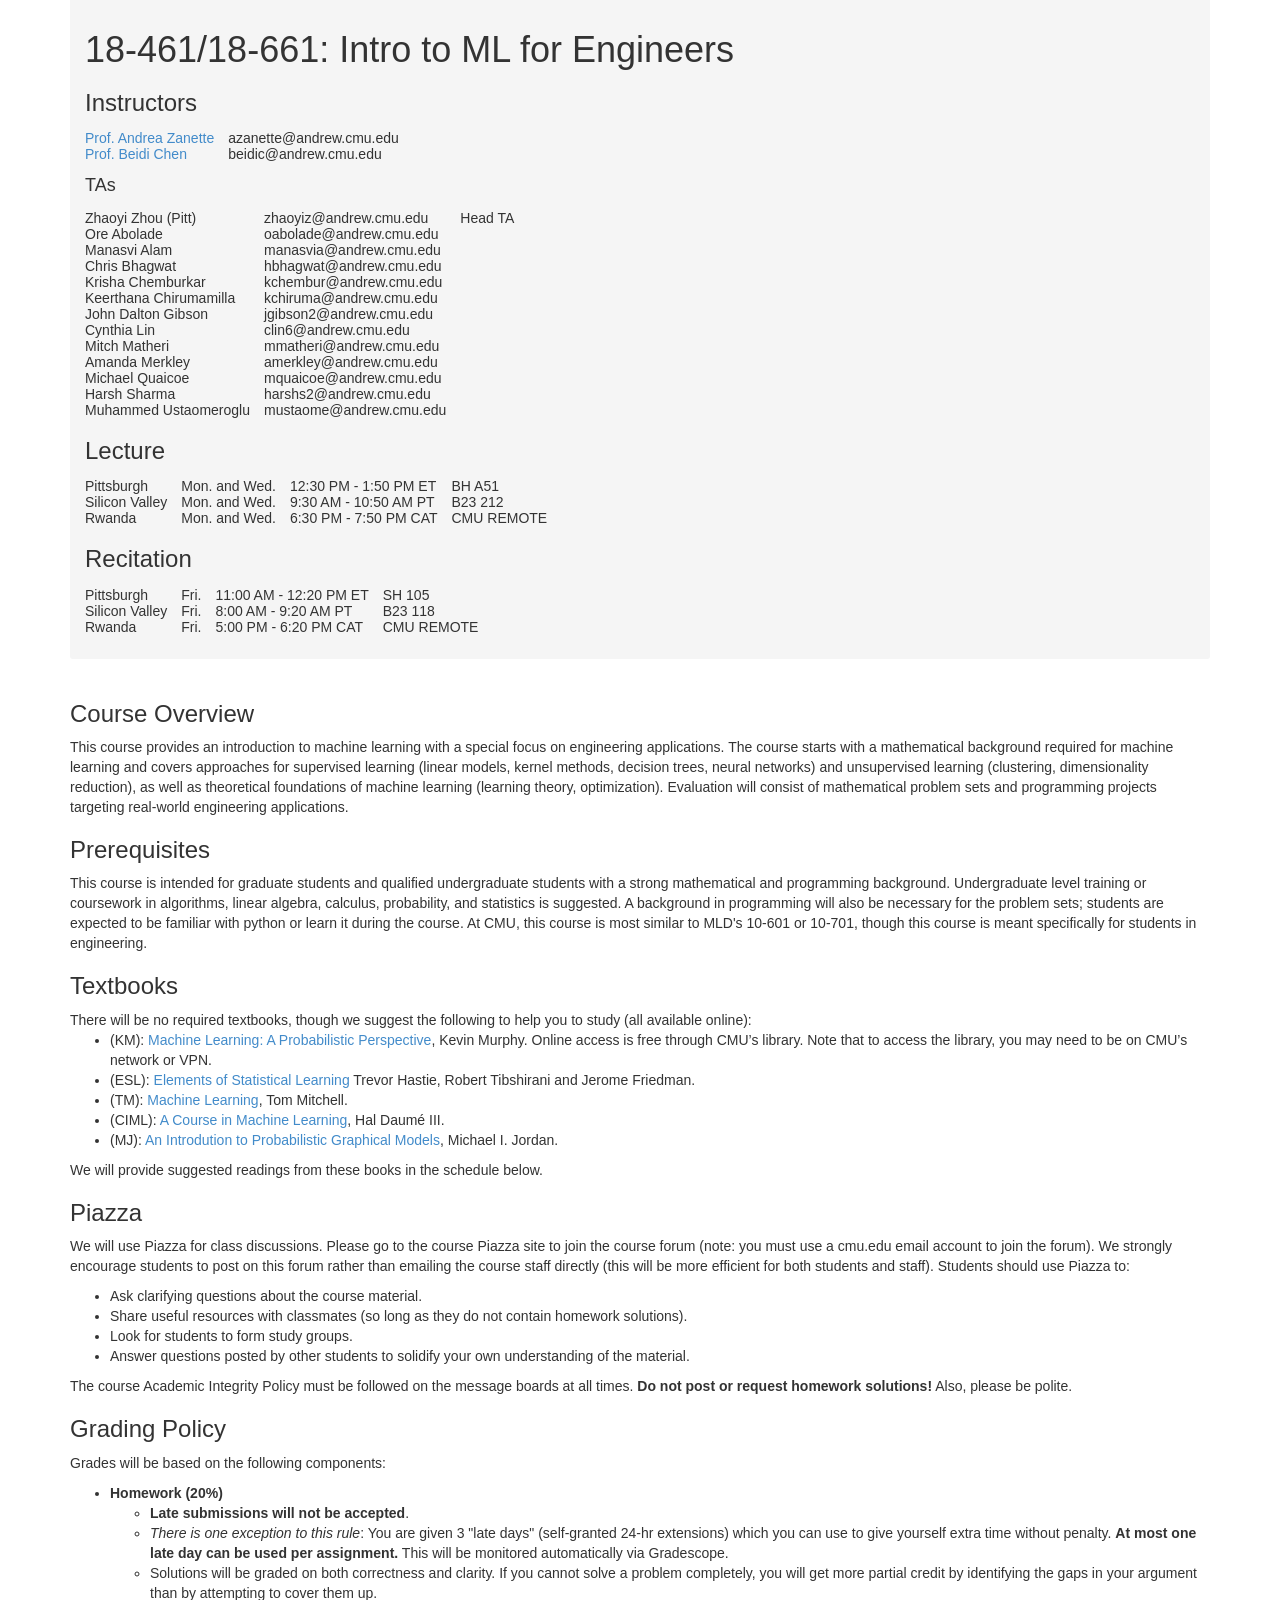
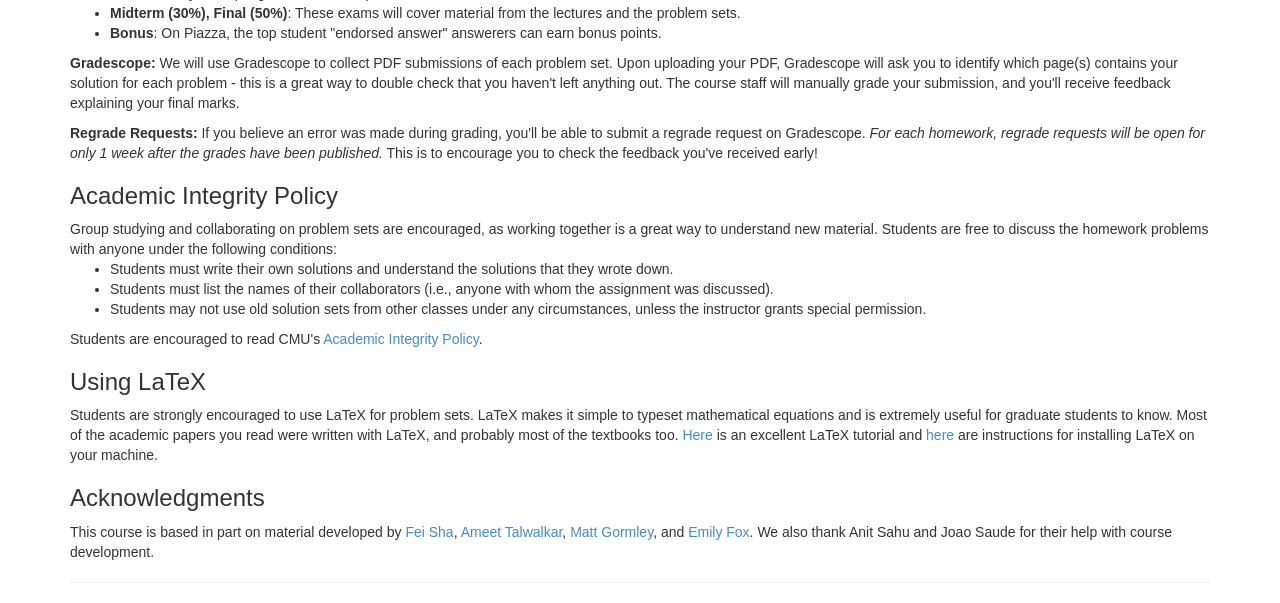
==== commit 1e1f3abd: "Updated course location and TA list, commented out office hours and course schedule." ====
--- a/index.html
+++ b/index.html
@@ -43,69 +43,36 @@
 
 <h4>TAs</h4>
 <table cellspacing="10">
-    <!-- <tr><td>Timothy Wu (Pitt)</td><td>tpwu@andrew.cmu.edu</td><td>Head TA</td></tr>
-    <tr><td>Christopher Ellis (Pitt)</td><td>crellis@andrew.cmu.edu</td></tr>
-    <tr><td>Hanjiang Hu (Pitt)</td><td>hanjianh@andrew.cmu.edu</td></tr>
-    <tr><td>Neharika Jali (Pitt)</td><td>njali@andrew.cmu.edu</td></tr>
-    <tr><td>Wenwen Wang (Pitt)</td><td>wenwenw@andrew.cmu.edu</td></tr>
-    <tr><td>Tabish Shaik (Pitt)</td><td>tabishs@andrew.cmu.edu</td></tr>
-    <tr><td>Peike Xu (SV)</td><td>peikex@andrew.cmu.edu</td></tr>
-    <tr><td>Candide Giramat (Rwanda)</td><td>mgiramat@andrew.cmu.edu</td></tr>
-    <tr><td>Tony Chisenga (Rwanda)</td><td>tchiseng@andrew.cmu.edu</td></tr> -->
+    <tr><td>Zhaoyi Zhou (Pitt)</td><td>zhaoyiz@andrew.cmu.edu</td><td>Head TA</td></tr>
+    <tr><td>Ore Abolade</td><td>oabolade@andrew.cmu.edu</td></tr>
+    <tr><td>Manasvi Alam</td><td>manasvia@andrew.cmu.edu</td></tr>
+    <tr><td>Chris Bhagwat</td><td>hbhagwat@andrew.cmu.edu</td></tr>
+    <tr><td>Krisha Chemburkar</td><td>kchembur@andrew.cmu.edu</td></tr>
+    <tr><td>Keerthana Chirumamilla</td><td>kchiruma@andrew.cmu.edu</td></tr>
+    <tr><td>John Dalton Gibson</td><td>jgibson2@andrew.cmu.edu</td></tr>
+    <tr><td>Cynthia Lin</td><td>clin6@andrew.cmu.edu</td></tr>
+    <tr><td>Mitch Matheri</td><td>mmatheri@andrew.cmu.edu</td></tr>
+    <tr><td>Amanda Merkley</td><td>amerkley@andrew.cmu.edu</td></tr>
+    <tr><td>Michael Quaicoe</td><td>mquaicoe@andrew.cmu.edu</td></tr>
+    <tr><td>Harsh Sharma</td><td>harshs2@andrew.cmu.edu</td></tr>
+    <tr><td>Muhammed Ustaomeroglu</td><td>mustaome@andrew.cmu.edu</td></tr>
 </table>
 
 <h3>Lecture</h3>
 <table cellspacing="10">
-    <tr><td>Pittsburgh</td><td>Mon. and Wed.</td><td>12:30 PM - 1:50 PM ET</td><td>BH A36</td></tr>
+    <tr><td>Pittsburgh</td><td>Mon. and Wed.</td><td>12:30 PM - 1:50 PM ET</td><td>BH A51</td></tr>
     <tr><td>Silicon Valley</td><td>Mon. and Wed.</td><td>9:30 AM - 10:50 AM PT</td><td>B23 212</td></tr>
     <tr><td>Rwanda</td><td>Mon. and Wed.</td><td>6:30 PM - 7:50 PM CAT</td><td>CMU REMOTE</td></tr>
 </table>
 
 <h3>Recitation</h3>
 <table cellspacing="10">
-    <tr><td>Pittsburgh</td><td>Fri.</td><td>11:00 AM - 12:20 PM ET</td><td>DH A302</td></tr>
+    <tr><td>Pittsburgh</td><td>Fri.</td><td>11:00 AM - 12:20 PM ET</td><td>SH 105</td></tr>
     <tr><td>Silicon Valley</td><td>Fri.</td><td>8:00 AM - 9:20 AM PT</td><td>B23 118</td></tr>
     <tr><td>Rwanda</td><td>Fri.</td><td>5:00 PM - 6:20 PM CAT</td><td>CMU REMOTE</td></tr>                
 </table>
 
-<h3> Office Hours</h3>
-<table cellspacing="10">
-    <tr><td>Prof. Andrea Zanette</td><td>Mon. and Wed.</td><td>1:50 pm - 2:20 pm ET</td><td>Outside of lecture hall</td><td>
-                NA
-        </td></tr>
-    <tr><td>Prof. Beidi Chen</td><td>Mon. and Wed.</td><td>1:50 pm - 2:20 pm ET</td><td>Outside of lecture hall</td><td>
-                NA
-        </td></tr>
-    <tr><td>Timothy Wu (Pitt)</td><td>Fri.</td><td>1:00 pm - 2:00 pm ET</td><td>Zoom Only</td><td>
-                <a href="https://cmu.zoom.us/j/8344798237">[Zoom]</a>
-        </td></tr>
-    <tr><td>Christopher Ellis (Pitt)</td><td>Mon.</td><td>2:30 pm - 3:30 pm ET</td><td>HH 1210</td><td>
-                <a href="https://cmu.zoom.us/j/7592744930?pwd=IuormNCeZy27db1YrjOEbq94Buxmx2.1">[Zoom]</a>
-        </td></tr>
-    <tr><td>Hanjiang Hu (Pitt)</td><td>Tues.</td><td>1:00 pm - 2:00 pm ET</td><td>Zoom Only</td><td>
-                <a href="https://www.google.com/url?q=https://cmu.zoom.us/j/99976320010?pwd%3DKOKPbXgB22gqw8En06vfGjrsRkFZce.1%26jst%3D2&sa=D&source=calendar&ust=1756840592596464&usg=AOvVaw3mrEvWPL_Obtd8IaJU8yJf">[Zoom]</a>
-        </td></tr>
-    <tr><td>Neharika Jali (Pitt)</td><td>Tues.</td><td>12:00 pm - 1:00 pm ET</td><td>Zoom Only</td><td>
-                <a href="https://cmu.zoom.us/j/97546637074?pwd=tkuSK9BV4XUg2t2hrOEn4lUsGuUofV.1">[Zoom]</a>
-        </td></tr>
-    <tr><td>Wenwen Wang (Pitt)</td><td>Wed.</td><td>2:00 pm -3:00 pm ET</td><td>Zoom Only</td><td>
-                <a href="https://cmu.zoom.us/j/95672784364">[Zoom]</a>
-        </td></tr>
-    <tr><td>Tabish Shaik (Pitt)</td><td>Mon.</td><td>4:30 pm - 5:30 pm ET</td><td>Zoom Only</td><td>
-                <a href="https://cmu.zoom.us/j/3272687679">[Zoom]</a>
-        </td></tr>
-    <tr><td>Peike Xu (SV)</td><td>Thurs.</td><td>2:00 pm - 3:00 pm PT</td><td>Zoom Only</td><td>
-                <a href="https://cmu.zoom.us/j/91328220698?pwd=0Yeze21Ba2fmqP2qdkEibvPWWaRc1z.1">[Zoom]</a>
-        </td></tr>
-    <tr><td>Candide Giramat (Rwanda)</td><td>Fri.</td><td>4:00 pm - 5:00 pm CAT</td><td>Zoom Only</td><td>
-                <a href="https://cmu.zoom.us/j/94509679288?pwd=NBLKJd2r13SifpNhuc1NC5rjVvVEa4.1">[Zoom]</a>
-        </td></tr>
-    <tr><td>Tony Chisenga (Rwanda)</td><td>Thurs.</td><td>6:00 pm - 7:00 pm CAT</td><td>Zoom Only</td><td>
-                <a href="https://cmu.zoom.us/j/94510116285?pwd=Y4dg9pYQ3Uh6uk9TTImo3xubiDkt7k.1">[Zoom]</a>
-        </td></tr>
-</table>
 
-<p>See Piazza for the Office Hours Zoom links and locations.</p>
 </div>
 
 <div class="main">
@@ -146,7 +113,7 @@
 <h3>Grading Policy</h3>
 <p> Grades will be based on the following components:
 <ul>
-    <li> <b>Problem Sets (50%)</b>: There will be 7 problem sets. Each problem set will have equal weight. We will drop the problem set with your lowest score.
+    <li> <b>Homework (20%)</b>
     <ul>
         <li><b>Late submissions will not be accepted</b>.
         <li><i>There is one exception to this rule</i>: You are given 3 "late days" (self-granted 24-hr extensions) which you can use to give yourself extra time without penalty. <b>At most one late day can be used per assignment.</b> This will be monitored automatically via Gradescope.</li>
@@ -155,7 +122,7 @@
         credit by identifying the gaps in your argument than by
         attempting to cover them up.
     </ul>
-    <li> <b>Midterm (20%), Final (30%)</b>: These exams will cover material
+    <li> <b>Midterm (30%), Final (50%)</b>: These exams will cover material
     from the lectures and the problem sets.
     <li> <b>Bonus</b>: On Piazza, the top student "endorsed answer" answerers can earn bonus points.</li>
 </ul>
@@ -196,415 +163,7 @@
 
 <hr>
 
-<h3>Schedule (Subject to Change)</h3>
-<div class="bs-example">
-<table class="table">
-<thead>
-    <tr><th>Date</th><th>Topics</th><th>Reading</th><th>HW</th></tr>
-</thead>
-<tbody>
-    <tr class="active">
-        <td>8/25</td>
-        <td>Introduction
-        <a href="https://drive.google.com/file/d/1QYxgwBwOvw0pHpFKJKVuapyBEwSRcVF1/view?usp=drive_link" target="_blank">[Slides]</a></td>
-        <td>
-            KM, Ch. 1<br>
-        </td>
-        <td></td>
-    </tr>
-    <tr class="active">
-        <td>8/27</td>
-        <td>MLE/MAP, Linear Algebra Review
-        <a href="https://drive.google.com/file/d/14K_4sreCB7XJc1HkMu3aV-AfQYFacjxJ/view?usp=sharing" target="_blank">[Slides]</a></td>
-        <td>
-            <a href="http://www.cs.cmu.edu/~tom/mlbook/Joint_MLE_MAP.pdf" target="_blank">TM, Estimating Probabilities</a><br>
-            KM, Ch. 2 (for a refresh in probability)<br>
-            <a href="http://gwthomas.github.io/docs/math4ml.pdf" target="_blank">Math4ML (review/refresher)</a><br>
-            <a href="https://web.stanford.edu/~boyd/vmls/" target="_blank">Vectors, Matrices, and Least Squares</a><br>
-            <a href="http://www.math.uwaterloo.ca/~hwolkowi//matrixcookbook.pdf" target="_blank">Matrix Cookbook</a><br>
-        </td>
-        <td></td>
-    </tr>
-    <tr class="success">
-        <td>8/29</td>
-        <td>Recitation
-        <a href="https://drive.google.com/file/d/15HASWl8dhUu-nfJqmFzCb_fTYiSsDL2W/view" target="_blank">[Slides]</a></td>
-        <td>
-        </td>
-        <td><i>HW 1 Release</i></td>
-    </tr>
-    <tr class="disabled">
-        <td>9/1</td>
-        <td><b>Labor Day - No Class</b></td>
-        <td>
-        </td>
-        <td></td>
-    </tr>
-    <tr class="active">
-        <td>9/3</td>
-        <td>Linear Regression, Part I
-        <a href="https://drive.google.com/file/d/1ceSoVU0VS6r7492v7foKtI_OT51I5wTr/view?usp=sharing" target="_blank">[Slides]</a></td>
-        <td>
-            KM, Ch. 7.1-7.3<br>
-            <a href="http://www.deeplearningbook.org/contents/ml.html" target="_blank">Deep Learning Book, Ch. 5*</a><br>
-        </td>
-        <td></td>
-    </tr>
-    <tr class="success">
-        <td>9/5</td>
-        <td>Recitation
-        <a href="https://drive.google.com/file/d/1jJtM129-pC_z8JvUOytcEjnZGQGqTebg/view?usp=sharing" target="_blank">[Slides]</a></td>
-        <td>
-        </td>
-        <td></td>
-    </tr>
-    <tr class="active">
-        <td>9/8</td>
-        <td>Linear Regression, Part II
-        <a href="https://drive.google.com/file/d/1u5_Bhe7w0aPxhmjXb9OQp9YoDtT6Djrp/view?usp=sharing" target="_blank">[Slides]</a></td>
-        <td>
-            KM, Ch. 7.4-7.6<br>
-            <a href="https://autonlab.org/assets/tutorials/introreg05.pdf" target="_blank">Intro to regression</a><br>
-        </td>
-        <td><b>HW 1 due</b><br><i>HW 2 Release</i></td>
-    </tr>
-    <tr class="active">
-        <td>9/10</td>
-        <td>Linear Regression, Part II (cont.)
-        <a href="https://drive.google.com/file/d/1u5_Bhe7w0aPxhmjXb9OQp9YoDtT6Djrp/view?usp=sharingg" target="_blank">[Slides]</a></td>
-        <td>
-            KM, Ch. 7.4-7.6<br>
-            <a href="https://autonlab.org/assets/tutorials/introreg05.pdf" target="_blank">Intro to regression</a><br>
-        </td>
-        <td></td>
-    </tr>
-    <tr class="success">
-        <td>9/12</td>
-        <td>Recitation
-        <a href="https://drive.google.com/file/d/1hFOX6Se18L6kEmOtJasox43WQ8M-hut4/view?usp=sharing" target="_blank">[Slides]</a></td>
-        <td>
-        </td>
-        <td></td>
-    </tr>
-    <tr class="active">
-        <td>9/15</td>
-        <td>Overfitting, Bias/variance Trade-off
-        <a href="https://drive.google.com/file/d/1g6F0XC7fYN6LAoWqUvdjIDXAMJVW3FRv/view?usp=sharing" target="_blank">[Slides]</a></td>
-        <td>
-            <a href="https://www.deeplearningbook.org/contents/ml.html" target="_blank">Deep Learning, Ch. 5.2-5.4</a><br>
-        </td>
-        <td></td>
-    </tr>
-    <tr class="active">
-        <td>9/17</td>
-        <td>Naive Bayes
-        <a href="https://drive.google.com/file/d/1xxWcosIuwirfu79kIwNlHKL1voryzHe6/view?usp=sharing" target="_blank">[Slides]</a></td>
-        <td>
-            <a href="http://ciml.info/dl/v0_99/ciml-v0_99-ch09.pdf" target="_blank">CIML, Ch. 9</a><br>
-            KM, Ch. 3.5<br>
-        </td>
-        <td></td>
-    </tr>
-    <tr class="success">
-        <td>9/19</td>
-        <td><b>Recitation Canceled</b></td>
-        <td>
-        </td>
-        <td></td>
-    </tr>
-    <tr class="active">
-        <td>9/22</td>
-        <td>Logistic Regression
-        <a href="https://drive.google.com/file/d/1gtCqkJEUr6Avvbucf7cFhgKdYtwf81jQ/view?usp=sharing" target="_blank">[Slides]</a></td>
-        <td>
-            KM, Ch. 8.1-8.4, 8.6<br>
-            <a href="https://ai.stanford.edu/~ang/papers/nips01-discriminativegenerative.pdf" target="_blank">Discriminative vs. Generative</a><br>
-        </td>
-        <td><i>HW 3 Release</i></td>
-    </tr>
-    <tr class="active">
-        <td>9/24</td>
-        <td>Multi-class Classification
-        <a href="https://drive.google.com/file/d/1I7kcISFN00SzII6M6PYTKTsLcHzoVVnr/view?usp=sharing" target="_blank">[Slides]</a></td>
-        <td>
-        </td>
-        <td><b>HW 2 due</b></td>
-    </tr>
-    <tr class="success">
-        <td>9/26</td>
-        <td>Recitation
-        <a href="https://drive.google.com/file/d/1CMKbrsTnKLcgW2ObsoK0LxEuSCJy_Cpz/view?usp=sharing" target="_blank">[Slides]</a>
-        <a href="https://drive.google.com/file/d/1k_w8xiM_JpxBFTDJMjJATEr0oQ_VvikI/view?usp=sharing" target="_blank">[Slides with Answers]</a></td>
-        <td>
-        </td>
-        <td></td>
-    </tr>
-    <tr class="active">
-        <td>9/29</td>
-        <td>SVM, Part 1
-        <a href="https://drive.google.com/file/d/16N-8sBILI37VgrYo_Mw2mTwKoIh6D4Pm/view?usp=sharing" target="_blank">[Slides]</a></td>
-        <td>
-            ESL, Ch. 12<br>
-            KM Ch. 14.5<br>
-        </td>
-        <td></td>
-    </tr>
-    <tr class="active">
-        <td>10/1</td>
-        <td>SVM, Part 2
-        <a href="https://drive.google.com/file/d/1J47IOKw63UESKEEb_7ONPOhSnZdR7doG/view?usp=sharing" target="_blank">[Slides]</a></td>
-        <td>
-            <a href="http://web.mit.edu/6.034/wwwbob/svm.pdf" target="_blank">Idiot's Guide to SVM</a><br>
-            <a href="https://drive.google.com/file/d/1fWRqoZQ2yZ33jHCqh1mBDiYglS2OGvyI/view?usp=sharing" target="_blank">Duality Supplement</a><br>
-        </td>
-        <td></td>
-    </tr>
-    <tr class="success">
-        <td>10/3</td>
-        <td>Recitation - Midterm Review
-        <a href="https://drive.google.com/file/d/1oi8EXcpv-lRuH_lTaEXl-XAnzQ5A8iTa/view?usp=sharing" target="_blank">[Midterm 2024 Answers]</a></td>
-        <td>
-        </td>
-        <td></td>
-    </tr>
-    <tr class="active">
-        <td>10/6</td>
-        <td>Nearest Neighbors
-        <a href="https://drive.google.com/file/d/1vcqH2IvB1VcGaXN3D6OZ8UMlzA2bsEb6/view?usp=sharing" target="_blank">[Slides]</a></td>
-        <td>
-            <a href="http://ciml.info/dl/v0_99/ciml-v0_99-ch03.pdf" target="_blank">CIML, Ch. 3.1-3.2</a><br>
-        </td>
-        <td><b>HW 3 due</b><br><i>HW 4 Release</i></td>
-    </tr>
-    <tr class="active">
-        <td>10/8</td>
-        <td><b>Midterm Exam (In-class)</b></td>
-        <td>
-        </td>
-        <td></td>
-    </tr>
-    <tr class="success">
-        <td>10/10</td>
-        <td><b>Recitation Canceled</b></td>
-        <td>
-        </td>
-        <td></td>
-    </tr>
-    <tr class="disabled">
-        <td>10/13</td>
-        <td><b>Fall Break - No Class</b></td>
-        <td>
-        </td>
-        <td></td>
-    </tr>
-    <tr class="disabled">
-        <td>10/15</td>
-        <td><b>Fall Break - No Class</b></td>
-        <td>
-        </td>
-        <td></td>
-    </tr>
-    <tr class="disabled">
-        <td>10/17</td>
-        <td><b>Fall Break - No Class</b></td>
-        <td>
-        </td>
-        <td></td>
-    </tr>
-    <tr class="active">
-        <td>10/20</td>
-        <td>Decision Trees
-        <a href="https://drive.google.com/file/d/1iBy3iaOPRIiAUcv2NeYsOeu92GDuMyUs/view?usp=sharing" target="_blank">[Slides]</a></td>
-        <td>
-            <a href="http://ciml.info/dl/v0_99/ciml-v0_99-ch01.pdf" target="_blank">CIML, Ch. 1.3</a><br>
-            KM, Ch. 16.2<br>
-            ESL, Ch. 9.2<br>
-        </td>
-        <td><i>HW 5 Release</i></td>
-    </tr>
-    <tr class="active">
-        <td>10/22</td>
-        <td>Ensemble Methods
-        <a href="https://drive.google.com/file/d/13vht-NFrxMPd7ikTjJQbSeLY4WJcjRGj/view?usp=sharing" target="_blank">[Slides]</a></td>
-        <td>
-            ESL, Ch. 10.1, 10.4-10.6<br>
-        </td>
-        <td><b>HW 4 due</b></td>
-    </tr>
-    <tr class="success">
-        <td>10/24</td>
-        <td>Recitation
-        <a href="https://drive.google.com/file/d/1w9aBV2NscGc3QJZz_L4aREDa-WhKaJBx/view?usp=sharing" target="_blank">[Slides]</a>
-        <a href="https://drive.google.com/file/d/1CAIJNZoocyYSELhxSGpf4OXWCxbIoC7z/view?usp=sharing" target="_blank">[Slides with Answers]</a></td>
-        <td>
-        </td>
-        <td></td>
-    </tr>
-    <tr class="active">
-        <td>10/27</td>
-        <td>Neural Networks, Part I
-        <a href="https://drive.google.com/file/d/1YQmU28TBwr6Sy_2L7X3wR4tEO93AulF_/view?usp=sharing" target="_blank">[Slides]</a></td>
-        <td>
-            <a href="https://www.cs.cmu.edu/~epxing/Class/10715/reading/ftml.pdf" target="_blank">Learning Deep Architectures for AI</a><br>
-            <a href="https://www.cs.cmu.edu/~epxing/Class/10715/reading/imagenet.pdf" target="_blank">ImageNet</a><br>
-        </td>
-        <td></td>
-    </tr>
-    <tr class="active">
-        <td>10/29</td>
-        <td>Neural Networks, Part II
-        <a href="https://drive.google.com/file/d/1232ohVvcvNZ42oR3cvCPTLJVQdHuTUz_/view?usp=sharing" target="_blank">[Slides]</a></td>
-        <td>
-            <a href="http://neuralnetworksanddeeplearning.com/chap3.html" target="_blank">Neural Networks and Deep Learning, Ch.3</a><br>
-            <a href="https://www.deeplearningbook.org/contents/regularization.html" target="_blank">Regularization for Deep Learning</a><br>
-        </td>
-        <td></td>
-    </tr>
-    <tr class="success">
-        <td>10/31</td>
-        <td>Recitation
-        <a href="https://drive.google.com/file/d/1O6Lw9oLZUH1hR4FRqhRPEp8QH_WJQvK2/view?usp=sharing" target="_blank">[Slides]</a></td>
-        <td>
-        </td>
-        <td></td>
-    </tr>
-    <tr class="active">
-        <td>11/3</td>
-        <td>Neural Networks, Part III
-        <a href="https://drive.google.com/file/d/12XKmHZlWw_ebW3eCk9uQKXoq5g4MMBzt/view?usp=sharing" target="_blank">[Slides]</a></td>
-        <td>
-            <a href="http://neuralnetworksanddeeplearning.com/chap3.html" target="_blank">Neural Networks and Deep Learning, Ch.3</a><br>
-            <a href="https://www.deeplearningbook.org/contents/regularization.html" target="_blank">Regularization for Deep Learning</a><br>
-        </td>
-        <td><i>HW 6 Release</i></td>
-    </tr>
-    <tr class="active">
-        <td>11/5</td>
-        <td>Clustering, Part I
-        <a href="https://drive.google.com/file/d/1TR2mjW_DDrjdWPxWm8PypqhkEPQ6PAw1/view?usp=sharing" target="_blank">[Slides]</a></td>
-        <td>
-            <a href="http://ciml.info/dl/v0_99/ciml-v0_99-ch15.pdf" target="_blank">CIML, Ch. 15.1</a><br>
-        </td>
-        <td><b>HW 5 due</b></td>
-    </tr>
-    <tr class="success">
-        <td>11/7</td>
-        <td><b>Recitation Canceled</b></td>
-        <td>
-        </td>
-        <td></td>
-    </tr>
-    <tr class="active">
-        <td>11/10</td>
-        <td>Clustering, Part I (cont.)
-        <a href="https://drive.google.com/file/d/1TR2mjW_DDrjdWPxWm8PypqhkEPQ6PAw1/view?usp=sharing" target="_blank">[Slides]</a></td>
-        <td>
-            <a href="http://ciml.info/dl/v0_99/ciml-v0_99-ch15.pdf" target="_blank">CIML, Ch. 15.1</a><br>
-        </td>
-        <td></td>
-    </tr>
-    <tr class="active">
-        <td>11/12</td>
-        <td>Clustering, Part II
-        <a href="https://drive.google.com/file/d/1BQ3yL8m-22gHAKaQxgdVS84om_QOq8Cu/view?usp=sharing" target="_blank">[Slides]</a></td>
-        <td>
-            ESL, Ch. 14.3.1-14.3.9<br>
-        </td>
-        <td></td>
-    </tr>
-    <tr class="success">
-        <td>11/14</td>
-        <td>Recitation
-        <a href="https://drive.google.com/file/d/1usFDt47BmpMXgmnBR8-GcMFZXKHuGrPk/view?usp=sharing" target="_blank">[Slides]</a>
-        <a href="https://drive.google.com/file/d/1o9iIhRvluLbtSPx6sQ2F6XPAAGocNvQ-/view?usp=sharing" target="_blank">[Slides with Answers]</a></td>
-        <td>
-        </td>
-        <td></td>
-    </tr>
-    <tr class="active">
-        <td>11/17</td>
-        <td>Dimensionality Reduction
-        <a href="https://drive.google.com/file/d/1-CrUzCRHUhzn9gTj20-bCCjMeMVYmYcq/view?usp=sharing" target="_blank">[Slides]</a></td>
-        <td>
-            <a href="http://www.cs.princeton.edu/picasso/mats/PCA-Tutorial-Intuition_jp.pdf" target="_blank">PCA</a><br>
-            <a href="https://www.cs.helsinki.fi/u/ahyvarin/papers/NN00new.pdf" target="_blank">Independent Component Analysis</a><br>
-        </td>
-        <td><i>HW 7 Release</i></td>
-    </tr>
-    <tr class="active">
-        <td>11/19</td>
-        <td>Online Learning (Bandits)
-        <a href="https://drive.google.com/file/d/1HG3QVMAZ1MxDyuuCYF1Ohx1hm6Ju_Jjw/view?usp=sharing" target="_blank">[Slides]</a></td>
-        <td>
-        </td>
-        <td><b>HW 6 due</b></td>
-    </tr>
-    <tr class="success">
-        <td>11/21</td>
-        <td>Recitation
-        <a href="https://drive.google.com/file/d/12kdoLmj35rtlogH4xRF0-49ceS5j2zEc/view?usp=sharing" target="_blank">[Slides]</a>
-        <a href="https://colab.research.google.com/drive/1Hx7E5m8dmp6NRZbABaeOaPPGKKil_zSz?usp=sharing" target="_blank">[TS Notebook]</a></td>
-        <td>
-        </td>
-        <td></td>
-    </tr>
-    <tr class="active">
-        <td>11/24</td>
-        <td>Reinforcement Learning, Part I
-        <a href="https://drive.google.com/file/d/1xp2ZDmRXYvPNI3IBQMaBz8z7JsnSMSB_/view?usp=sharing" target="_blank">[Slides]</a></td>
-        <td>
-            <a href="http://incompleteideas.net/book/RLbook2020.pdf" target="_blank">RL Book</a><br>
-        </td>
-        <td></td>
-    </tr>
-    <tr class="disabled">
-        <td>11/26</td>
-        <td><b>Thanksgiving Break - No Class</b></td>
-        <td>
-        </td>
-        <td></td>
-    </tr>
-    <tr class="disabled">
-        <td>11/28</td>
-        <td><b>Thanksgiving Break - No Class</b></td>
-        <td>
-        </td>
-        <td></td>
-    </tr>
-    <tr class="active">
-        <td>12/1</td>
-        <td>Reinforcement Learning, Part II
-        <a href="https://drive.google.com/file/d/14C5rn5c7a8QQHM6LR3UAL_h5PjrsVAfO/view?usp=sharing" target="_blank">[Slides]</a></td>
-        <td>
-        </td>
-        <td></td>
-    </tr>
-    <tr class="active">
-        <td>12/3</td>
-        <td><b>No Class</b></td>
-        <td>
-        </td>
-        <td><b>HW 7 due</b></td>
-    </tr>
-    <tr class="success">
-        <td>12/5</td>
-        <td>Recitation
-        <a href="https://drive.google.com/file/d/1b0VMXWMJ-Uwl5i7vcWcFpkARR_6zejXP/view?usp=sharing" target="_blank">[Slides]</a></td>
-        <td>
-        </td>
-        <td></td>
-    </tr>
-    <tr class="active">
-        <td>12/8 - 12/12</td>
-        <td><b>Final Exam Week</b></td>
-        <td>
-        </td>
-        <td></td>
-    </tr>
-</tbody>
-</table>
-</div>
-<hr>
+
 </div>
 
 </div>
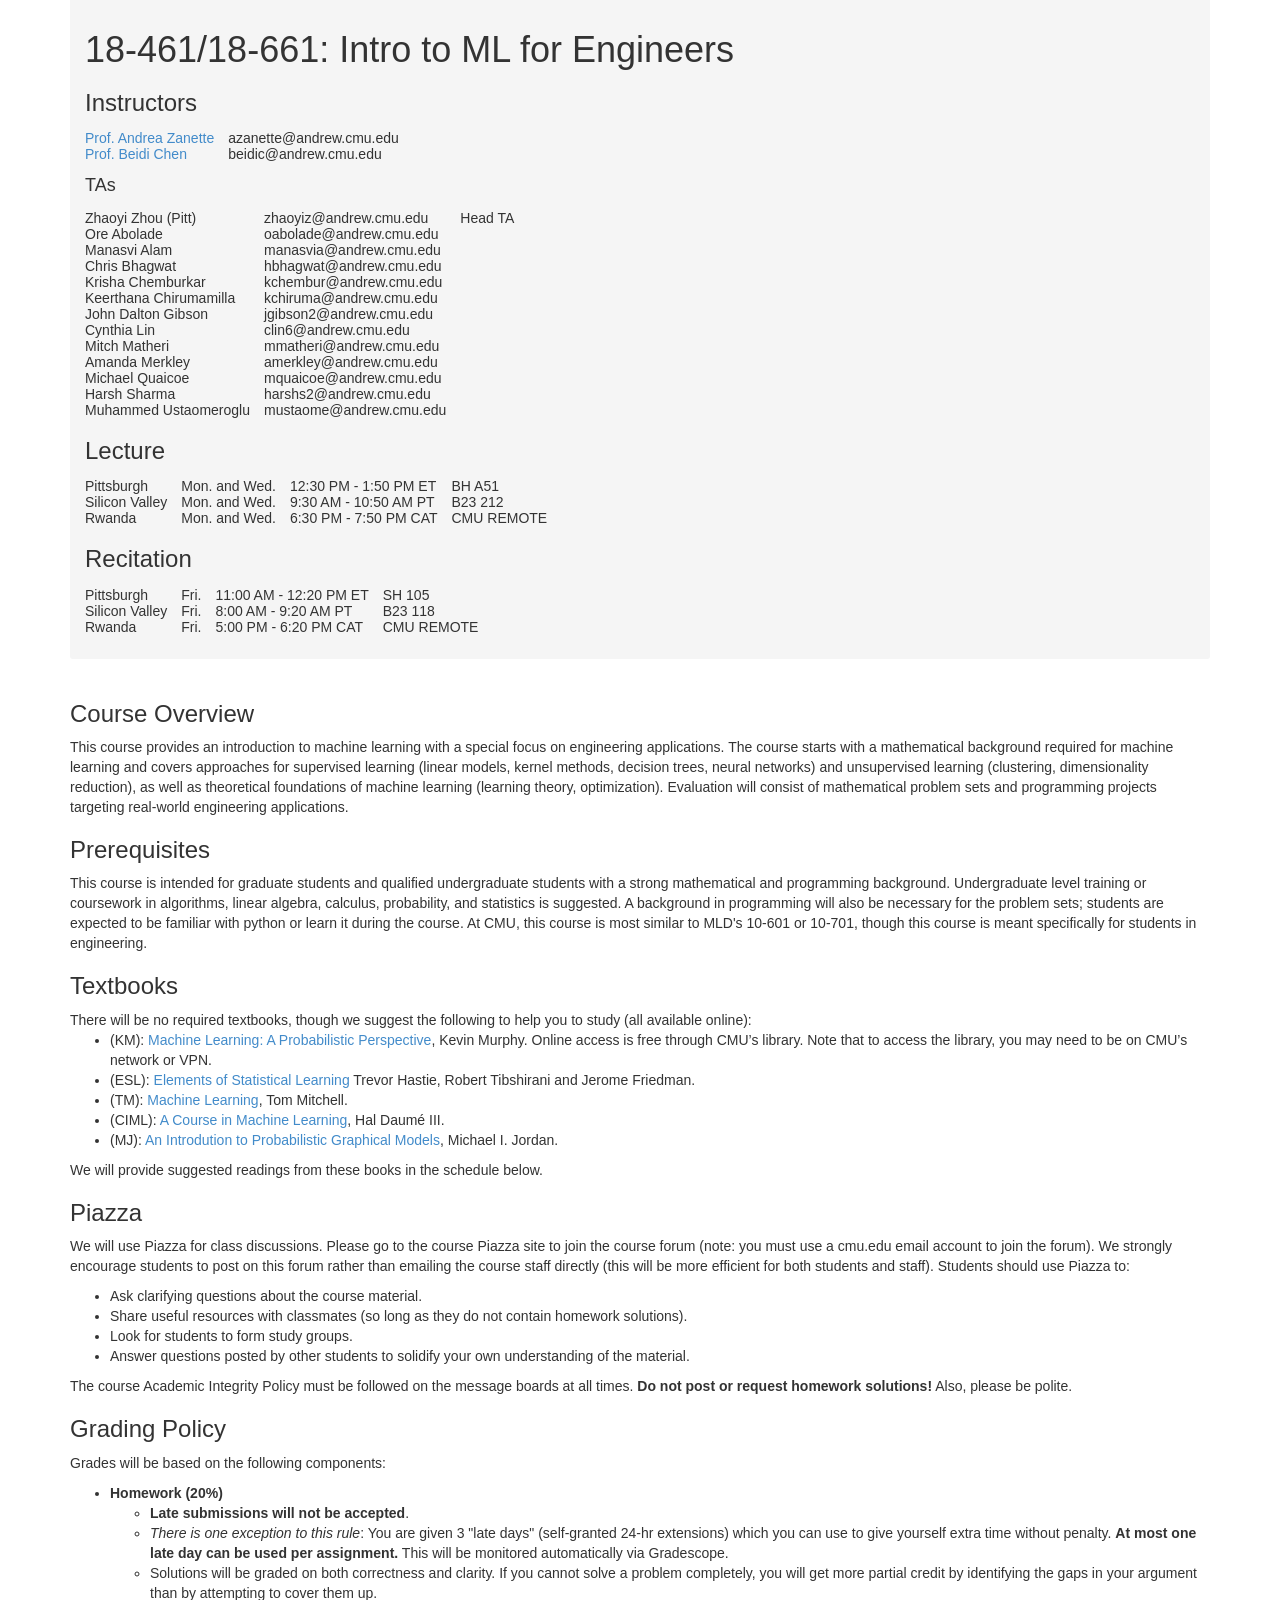
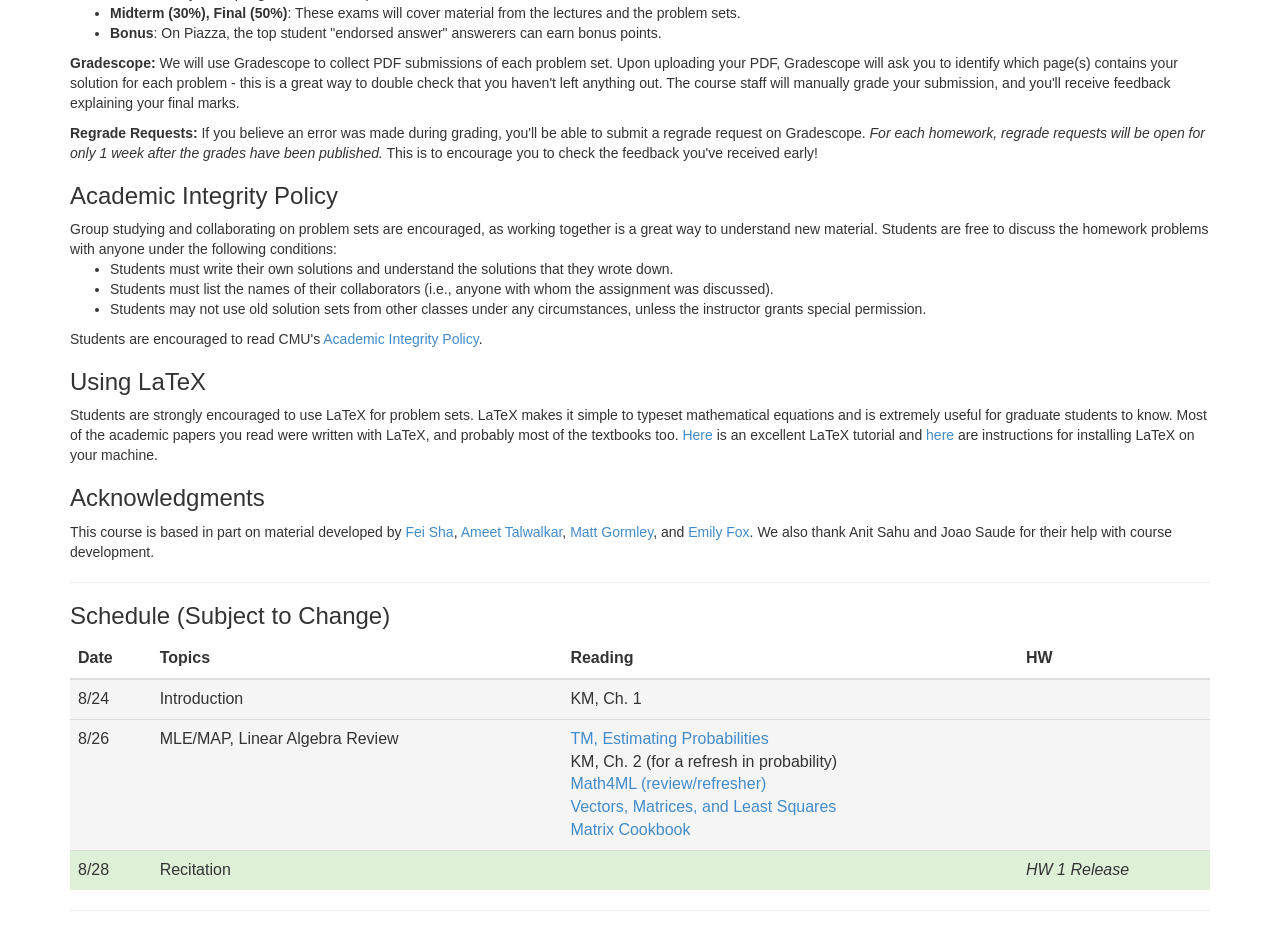
==== commit 32918ff2: "updated week 1 schedule" ====
--- a/index.html
+++ b/index.html
@@ -163,7 +163,44 @@
 
 <hr>
 
-
+<h3>Schedule (Subject to Change)</h3>
+<div class="bs-example">
+<table class="table">
+<thead>
+    <tr><th>Date</th><th>Topics</th><th>Reading</th><th>HW</th></tr>
+</thead>
+<tbody>
+    <tr class="active">
+        <td>8/24</td>
+        <td>Introduction</td>
+        <td>
+            KM, Ch. 1<br>
+        </td>
+        <td></td>
+    </tr>
+    <tr class="active">
+        <td>8/26</td>
+        <td>MLE/MAP, Linear Algebra Review</td>
+        <td>
+            <a href="http://www.cs.cmu.edu/~tom/mlbook/Joint_MLE_MAP.pdf" target="_blank">TM, Estimating Probabilities</a><br>
+            KM, Ch. 2 (for a refresh in probability)<br>
+            <a href="http://gwthomas.github.io/docs/math4ml.pdf" target="_blank">Math4ML (review/refresher)</a><br>
+            <a href="https://web.stanford.edu/~boyd/vmls/" target="_blank">Vectors, Matrices, and Least Squares</a><br>
+            <a href="http://www.math.uwaterloo.ca/~hwolkowi//matrixcookbook.pdf" target="_blank">Matrix Cookbook</a><br>
+        </td>
+        <td></td>
+    </tr>
+    <tr class="success">
+        <td>8/28</td>
+        <td>Recitation</td>
+        <td>
+        </td>
+        <td><i>HW 1 Release</i></td>
+    </tr>
+</tbody>
+</table>
+</div>
+<hr>
 </div>
 
 </div>
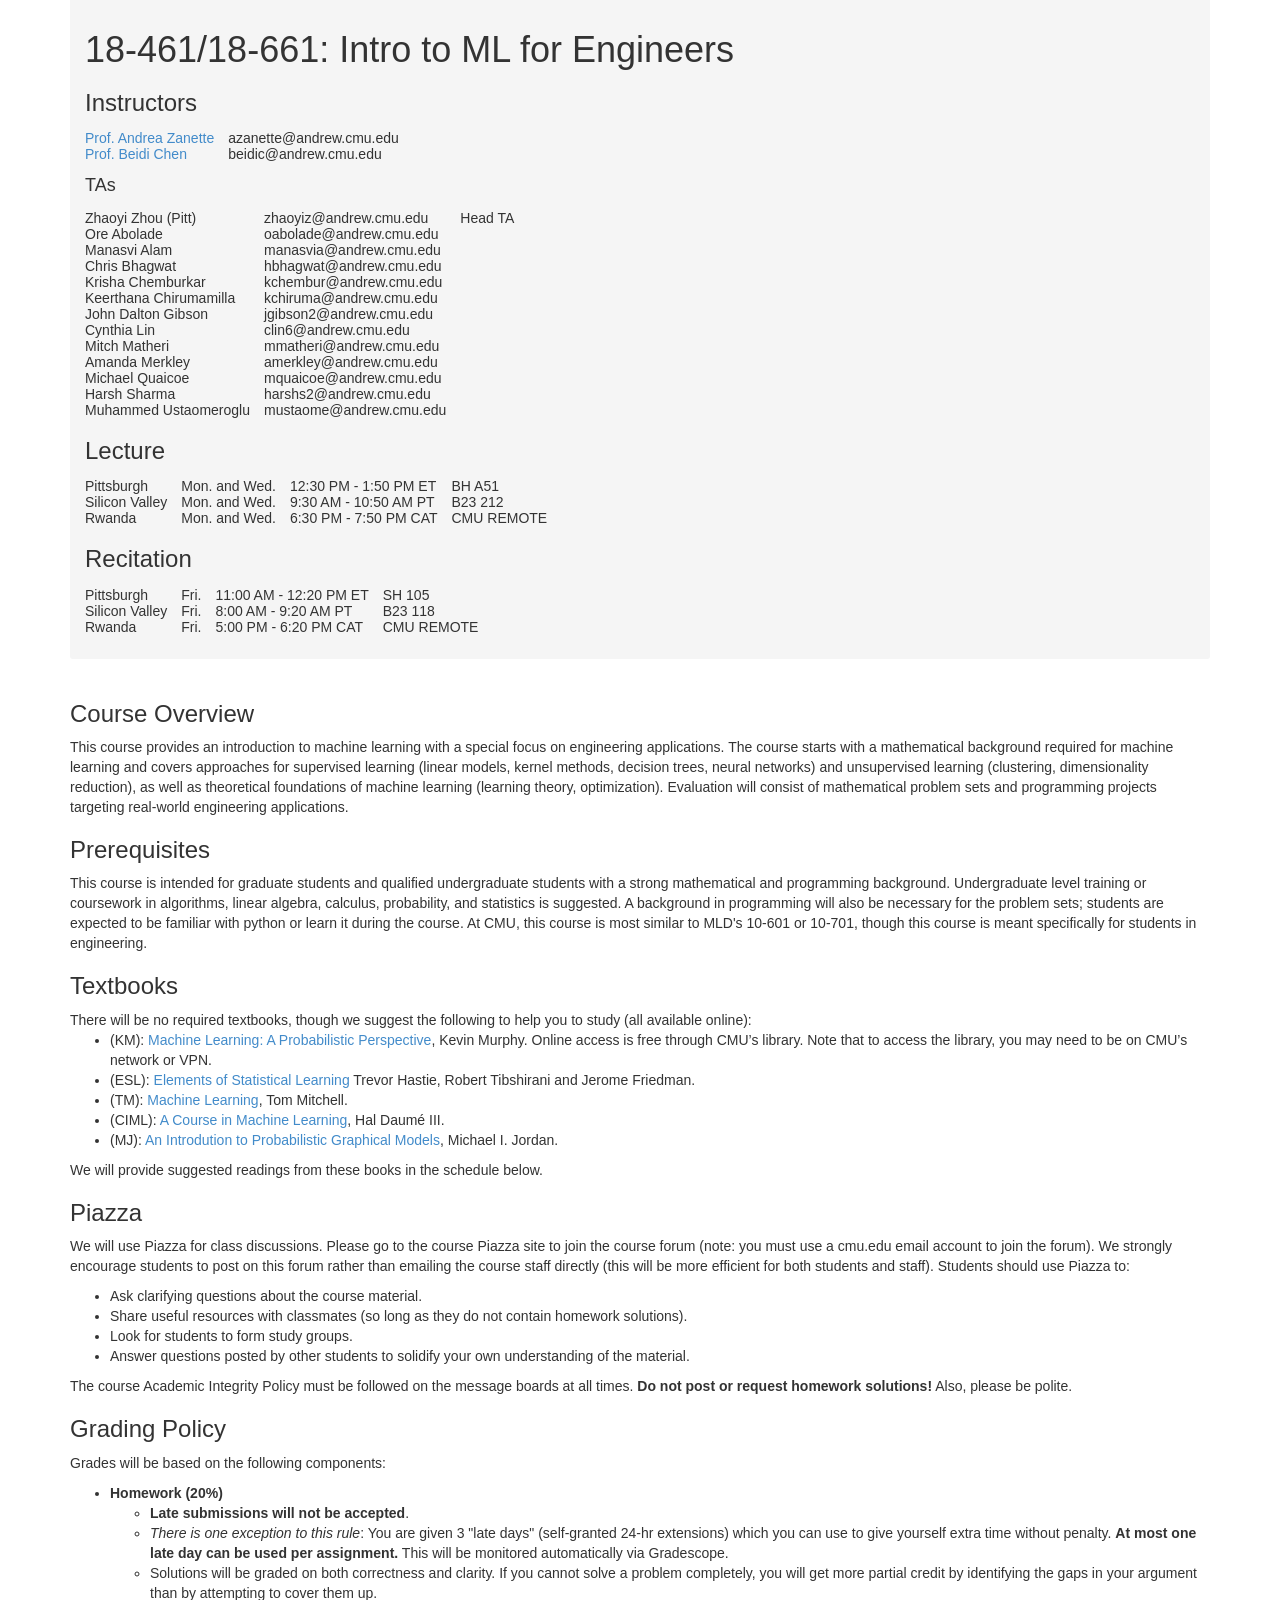
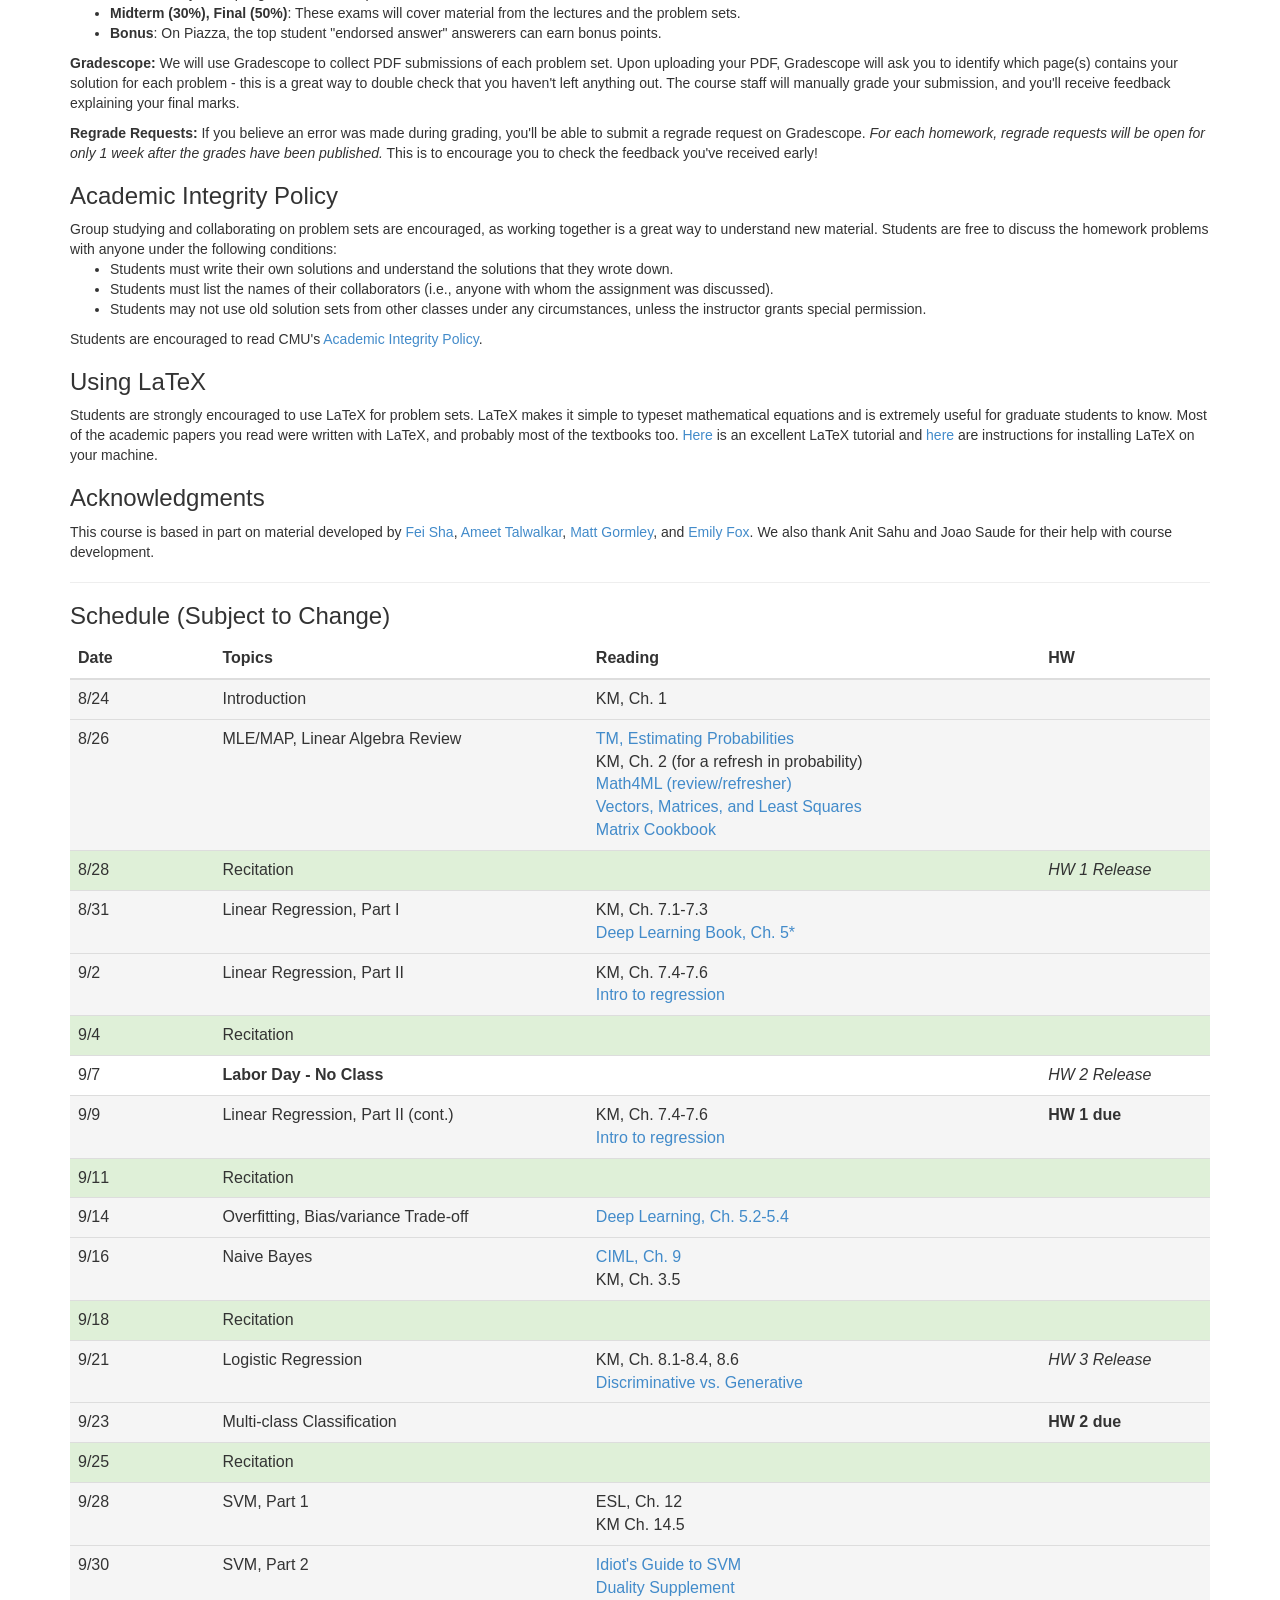
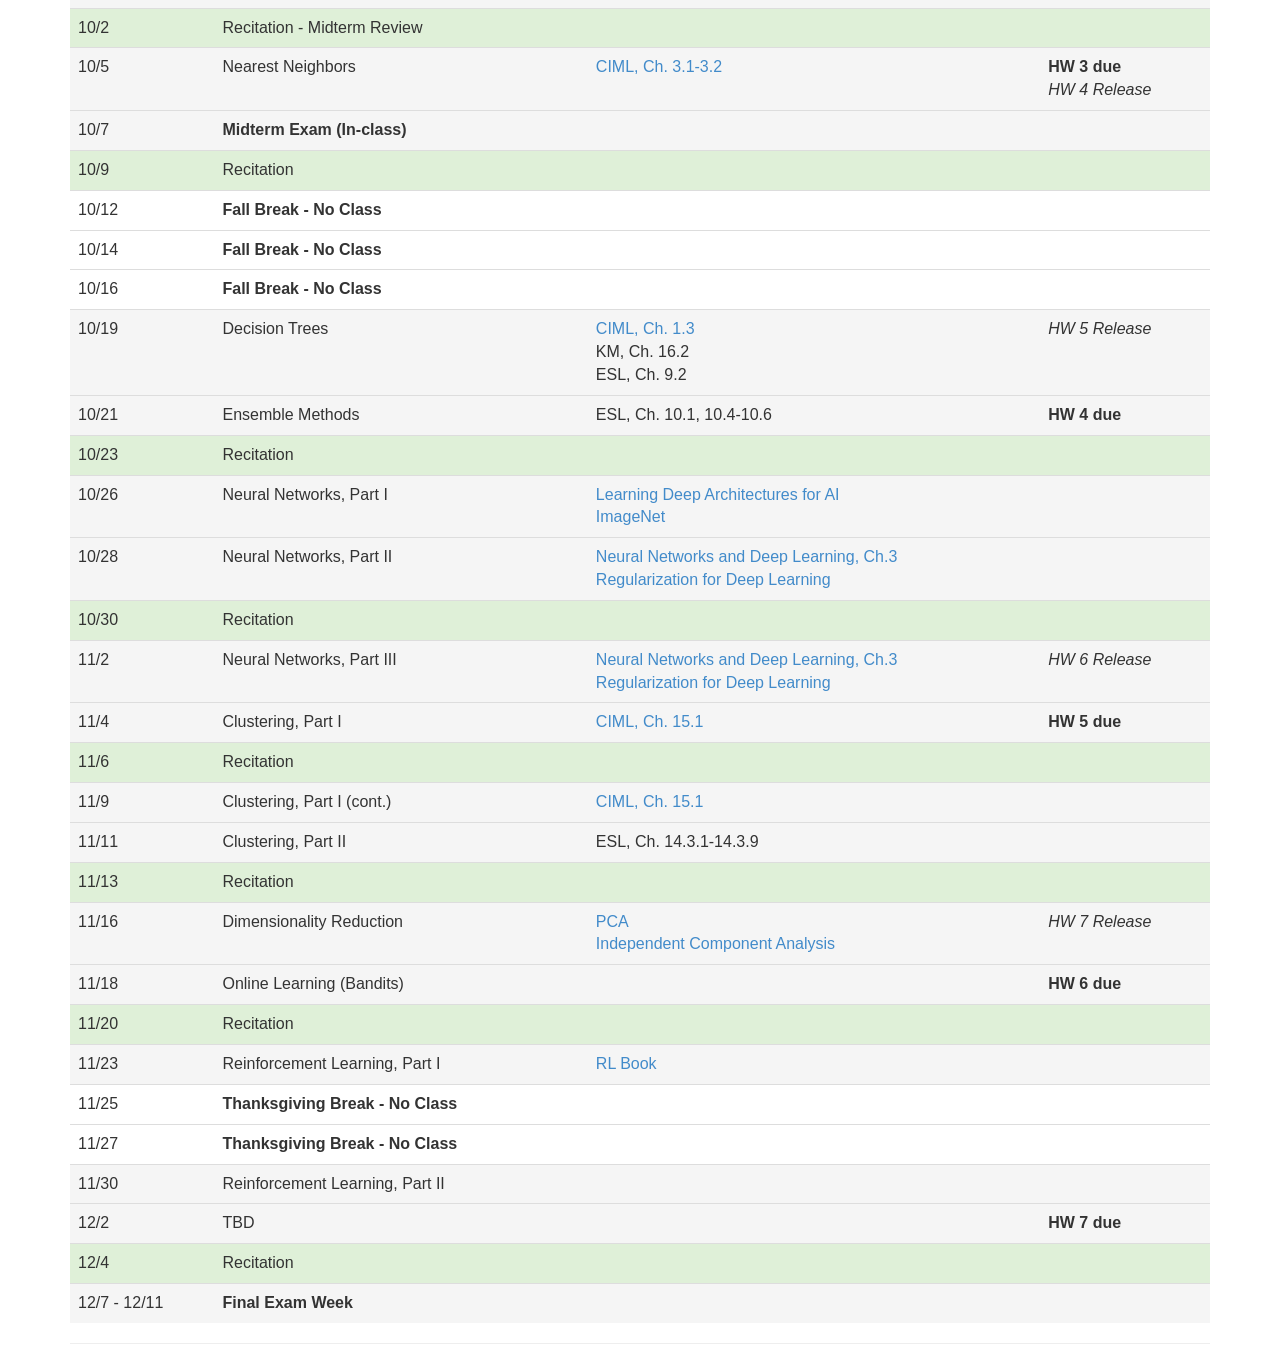
==== commit 205babab: "updated schedule" ====
--- a/index.html
+++ b/index.html
@@ -197,6 +197,339 @@
         </td>
         <td><i>HW 1 Release</i></td>
     </tr>
+    <tr class="active">
+        <td>8/31</td>
+        <td>Linear Regression, Part I</td>
+        <td>
+            KM, Ch. 7.1-7.3<br>
+            <a href="http://www.deeplearningbook.org/contents/ml.html" target="_blank">Deep Learning Book, Ch. 5*</a><br>
+        </td>
+        <td></td>
+    </tr>
+    <tr class="active">
+        <td>9/2</td>
+        <td>Linear Regression, Part II</td>
+        <td>
+            KM, Ch. 7.4-7.6<br>
+            <a href="https://autonlab.org/assets/tutorials/introreg05.pdf" target="_blank">Intro to regression</a><br>
+        </td>
+        <td></td>
+    </tr>
+    <tr class="success">
+        <td>9/4</td>
+        <td>Recitation</td>
+        <td>
+        </td>
+        <td></td>
+    </tr>
+    <tr class="disabled">
+        <td>9/7</td>
+        <td><b>Labor Day - No Class</b></td>
+        <td>
+        </td>
+        <td><i>HW 2 Release</i></td>
+    </tr>
+    <tr class="active">
+        <td>9/9</td>
+        <td>Linear Regression, Part II (cont.)</td>
+        <td>
+            KM, Ch. 7.4-7.6<br>
+            <a href="https://autonlab.org/assets/tutorials/introreg05.pdf" target="_blank">Intro to regression</a><br>
+        </td>
+        <td><b>HW 1 due</b></td>
+    </tr>
+    <tr class="success">
+        <td>9/11</td>
+        <td>Recitation</td>
+        <td>
+        </td>
+        <td></td>
+    </tr>
+    <tr class="active">
+        <td>9/14</td>
+        <td>Overfitting, Bias/variance Trade-off</td>
+        <td>
+            <a href="https://www.deeplearningbook.org/contents/ml.html" target="_blank">Deep Learning, Ch. 5.2-5.4</a><br>
+        </td>
+        <td></td>
+    </tr>
+    <tr class="active">
+        <td>9/16</td>
+        <td>Naive Bayes</td>
+        <td>
+            <a href="http://ciml.info/dl/v0_99/ciml-v0_99-ch09.pdf" target="_blank">CIML, Ch. 9</a><br>
+            KM, Ch. 3.5<br>
+        </td>
+        <td></td>
+    </tr>
+    <tr class="success">
+        <td>9/18</td>
+        <td>Recitation</td>
+        <td>
+        </td>
+        <td></td>
+    </tr>
+    <tr class="active">
+        <td>9/21</td>
+        <td>Logistic Regression</td>
+        <td>
+            KM, Ch. 8.1-8.4, 8.6<br>
+            <a href="https://ai.stanford.edu/~ang/papers/nips01-discriminativegenerative.pdf" target="_blank">Discriminative vs. Generative</a><br>
+        </td>
+        <td><i>HW 3 Release</i></td>
+    </tr>
+    <tr class="active">
+        <td>9/23</td>
+        <td>Multi-class Classification</td>
+        <td>
+        </td>
+        <td><b>HW 2 due</b></td>
+    </tr>
+    <tr class="success">
+        <td>9/25</td>
+        <td>Recitation</td>
+        <td>
+        </td>
+        <td></td>
+    </tr>
+    <tr class="active">
+        <td>9/28</td>
+        <td>SVM, Part 1</td>
+        <td>
+            ESL, Ch. 12<br>
+            KM Ch. 14.5<br>
+        </td>
+        <td></td>
+    </tr>
+    <tr class="active">
+        <td>9/30</td>
+        <td>SVM, Part 2</td>
+        <td>
+            <a href="http://web.mit.edu/6.034/wwwbob/svm.pdf" target="_blank">Idiot's Guide to SVM</a><br>
+            <a href="https://drive.google.com/file/d/1fWRqoZQ2yZ33jHCqh1mBDiYglS2OGvyI/view?usp=sharing" target="_blank">Duality Supplement</a><br>
+        </td>
+        <td></td>
+    </tr>
+    <tr class="success">
+        <td>10/2</td>
+        <td>Recitation - Midterm Review</td>
+        <td>
+        </td>
+        <td></td>
+    </tr>
+    <tr class="active">
+        <td>10/5</td>
+        <td>Nearest Neighbors</td>
+        <td>
+            <a href="http://ciml.info/dl/v0_99/ciml-v0_99-ch03.pdf" target="_blank">CIML, Ch. 3.1-3.2</a><br>
+        </td>
+        <td><b>HW 3 due</b><br><i>HW 4 Release</i></td>
+    </tr>
+    <tr class="active">
+        <td>10/7</td>
+        <td><b>Midterm Exam (In-class)</b></td>
+        <td>
+        </td>
+        <td></td>
+    </tr>
+    <tr class="success">
+        <td>10/9</td>
+        <td>Recitation</td>
+        <td>
+        </td>
+        <td></td>
+    </tr>
+    <tr class="disabled">
+        <td>10/12</td>
+        <td><b>Fall Break - No Class</b></td>
+        <td>
+        </td>
+        <td></td>
+    </tr>
+    <tr class="disabled">
+        <td>10/14</td>
+        <td><b>Fall Break - No Class</b></td>
+        <td>
+        </td>
+        <td></td>
+    </tr>
+    <tr class="disabled">
+        <td>10/16</td>
+        <td><b>Fall Break - No Class</b></td>
+        <td>
+        </td>
+        <td></td>
+    </tr>
+    <tr class="active">
+        <td>10/19</td>
+        <td>Decision Trees</td>
+        <td>
+            <a href="http://ciml.info/dl/v0_99/ciml-v0_99-ch01.pdf" target="_blank">CIML, Ch. 1.3</a><br>
+            KM, Ch. 16.2<br>
+            ESL, Ch. 9.2<br>
+        </td>
+        <td><i>HW 5 Release</i></td>
+    </tr>
+    <tr class="active">
+        <td>10/21</td>
+        <td>Ensemble Methods</td>
+        <td>
+            ESL, Ch. 10.1, 10.4-10.6<br>
+        </td>
+        <td><b>HW 4 due</b></td>
+    </tr>
+    <tr class="success">
+        <td>10/23</td>
+        <td>Recitation</td>
+        <td>
+        </td>
+        <td></td>
+    </tr>
+    <tr class="active">
+        <td>10/26</td>
+        <td>Neural Networks, Part I</td>
+        <td>
+            <a href="https://www.cs.cmu.edu/~epxing/Class/10715/reading/ftml.pdf" target="_blank">Learning Deep Architectures for AI</a><br>
+            <a href="https://www.cs.cmu.edu/~epxing/Class/10715/reading/imagenet.pdf" target="_blank">ImageNet</a><br>
+        </td>
+        <td></td>
+    </tr>
+    <tr class="active">
+        <td>10/28</td>
+        <td>Neural Networks, Part II</td>
+        <td>
+            <a href="http://neuralnetworksanddeeplearning.com/chap3.html" target="_blank">Neural Networks and Deep Learning, Ch.3</a><br>
+            <a href="https://www.deeplearningbook.org/contents/regularization.html" target="_blank">Regularization for Deep Learning</a><br>
+        </td>
+        <td></td>
+    </tr>
+    <tr class="success">
+        <td>10/30</td>
+        <td>Recitation</td>
+        <td>
+        </td>
+        <td></td>
+    </tr>
+    <tr class="active">
+        <td>11/2</td>
+        <td>Neural Networks, Part III</td>
+        <td>
+            <a href="http://neuralnetworksanddeeplearning.com/chap3.html" target="_blank">Neural Networks and Deep Learning, Ch.3</a><br>
+            <a href="https://www.deeplearningbook.org/contents/regularization.html" target="_blank">Regularization for Deep Learning</a><br>
+        </td>
+        <td><i>HW 6 Release</i></td>
+    </tr>
+    <tr class="active">
+        <td>11/4</td>
+        <td>Clustering, Part I</td>
+        <td>
+            <a href="http://ciml.info/dl/v0_99/ciml-v0_99-ch15.pdf" target="_blank">CIML, Ch. 15.1</a><br>
+        </td>
+        <td><b>HW 5 due</b></td>
+    </tr>
+    <tr class="success">
+        <td>11/6</td>
+        <td>Recitation</td>
+        <td>
+        </td>
+        <td></td>
+    </tr>
+    <tr class="active">
+        <td>11/9</td>
+        <td>Clustering, Part I (cont.)</td>
+        <td>
+            <a href="http://ciml.info/dl/v0_99/ciml-v0_99-ch15.pdf" target="_blank">CIML, Ch. 15.1</a><br>
+        </td>
+        <td></td>
+    </tr>
+    <tr class="active">
+        <td>11/11</td>
+        <td>Clustering, Part II</td>
+        <td>
+            ESL, Ch. 14.3.1-14.3.9<br>
+        </td>
+        <td></td>
+    </tr>
+    <tr class="success">
+        <td>11/13</td>
+        <td>Recitation</td>
+        <td>
+        </td>
+        <td></td>
+    </tr>
+    <tr class="active">
+        <td>11/16</td>
+        <td>Dimensionality Reduction</td>
+        <td>
+            <a href="http://www.cs.princeton.edu/picasso/mats/PCA-Tutorial-Intuition_jp.pdf" target="_blank">PCA</a><br>
+            <a href="https://www.cs.helsinki.fi/u/ahyvarin/papers/NN00new.pdf" target="_blank">Independent Component Analysis</a><br>
+        </td>
+        <td><i>HW 7 Release</i></td>
+    </tr>
+    <tr class="active">
+        <td>11/18</td>
+        <td>Online Learning (Bandits)</td>
+        <td>
+        </td>
+        <td><b>HW 6 due</b></td>
+    </tr>
+    <tr class="success">
+        <td>11/20</td>
+        <td>Recitation</td>
+        <td>
+        </td>
+        <td></td>
+    </tr>
+    <tr class="active">
+        <td>11/23</td>
+        <td>Reinforcement Learning, Part I</td>
+        <td>
+            <a href="http://incompleteideas.net/book/RLbook2020.pdf" target="_blank">RL Book</a><br>
+        </td>
+        <td></td>
+    </tr>
+    <tr class="disabled">
+        <td>11/25</td>
+        <td><b>Thanksgiving Break - No Class</b></td>
+        <td>
+        </td>
+        <td></td>
+    </tr>
+    <tr class="disabled">
+        <td>11/27</td>
+        <td><b>Thanksgiving Break - No Class</b></td>
+        <td>
+        </td>
+        <td></td>
+    </tr>
+    <tr class="active">
+        <td>11/30</td>
+        <td>Reinforcement Learning, Part II</td>
+        <td>
+        </td>
+        <td></td>
+    </tr>
+    <tr class="active">
+        <td>12/2</td>
+        <td>TBD</td>
+        <td>
+        </td>
+        <td><b>HW 7 due</b></td>
+    </tr>
+    <tr class="success">
+        <td>12/4</td>
+        <td>Recitation</td>
+        <td>
+        </td>
+        <td></td>
+    </tr>
+    <tr class="active">
+        <td>12/7 - 12/11</td>
+        <td><b>Final Exam Week</b></td>
+        <td>
+        </td>
+        <td></td>
+    </tr>
 </tbody>
 </table>
 </div>
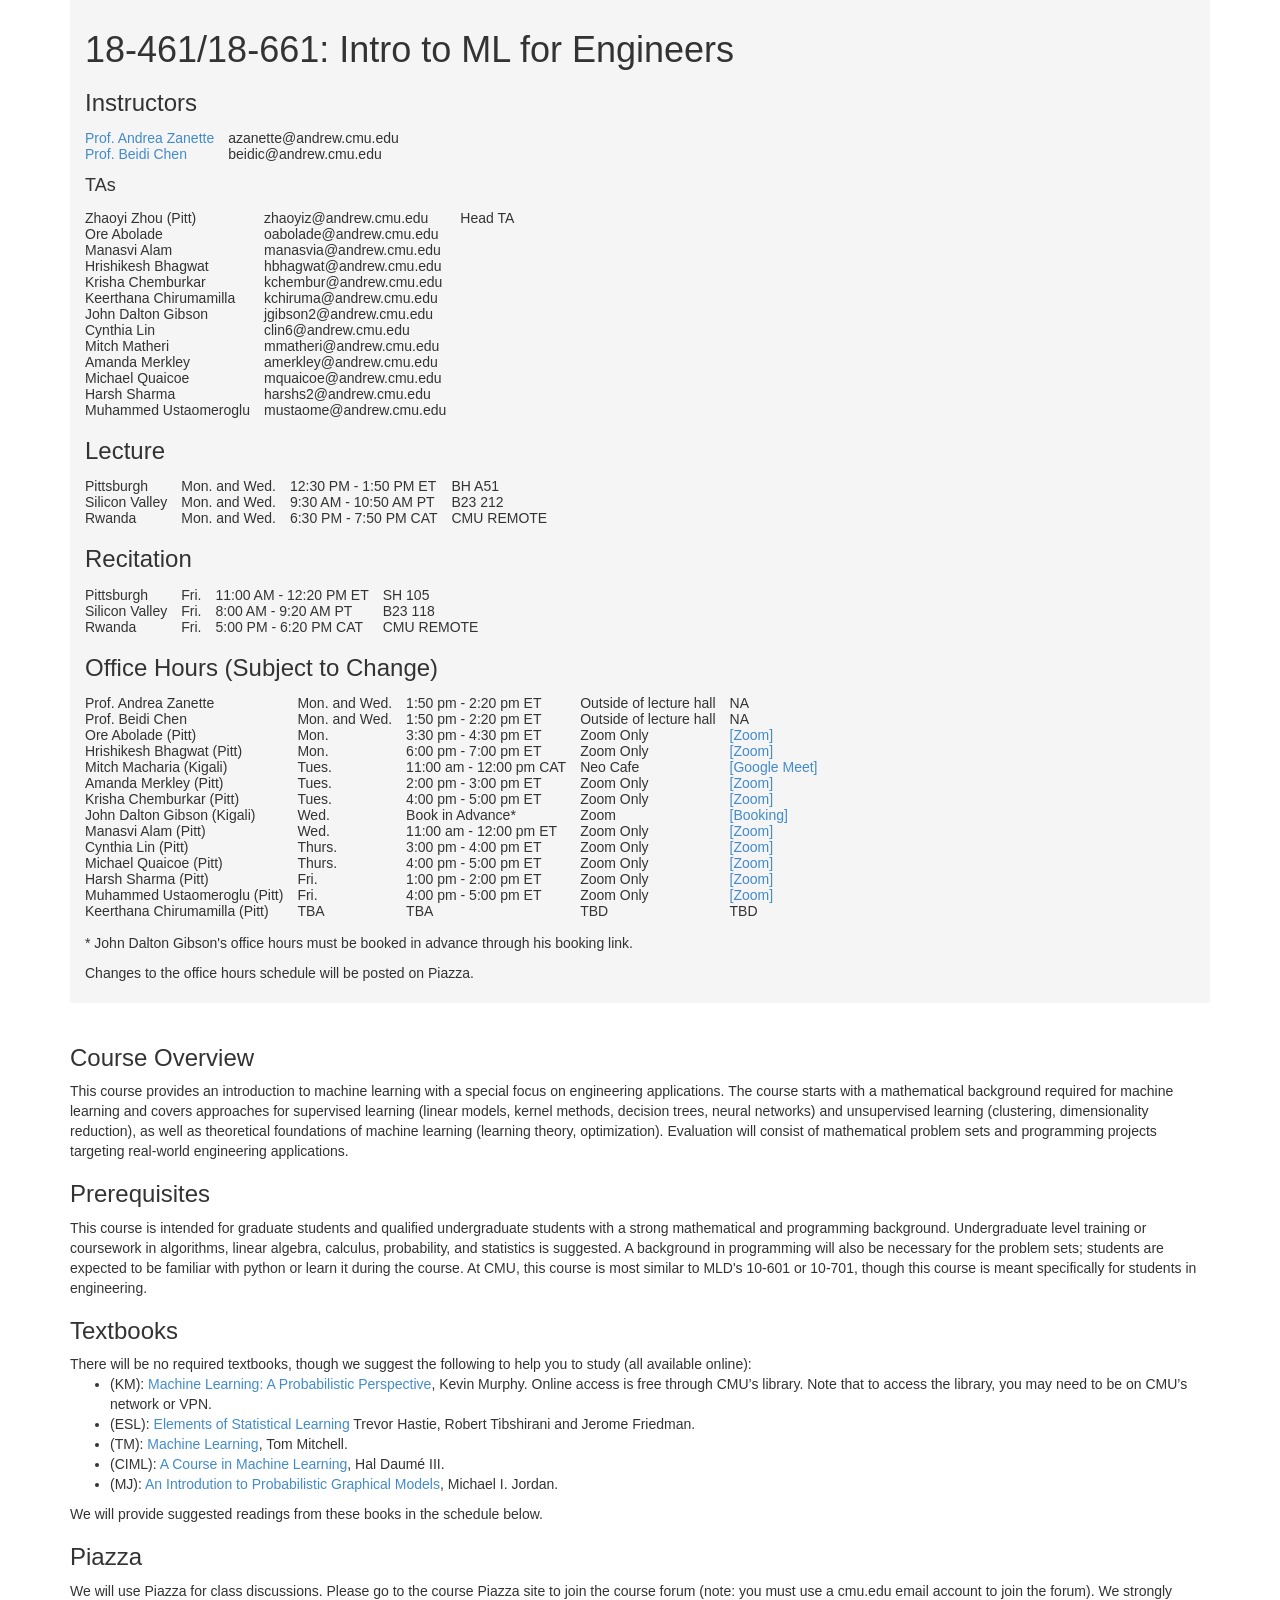
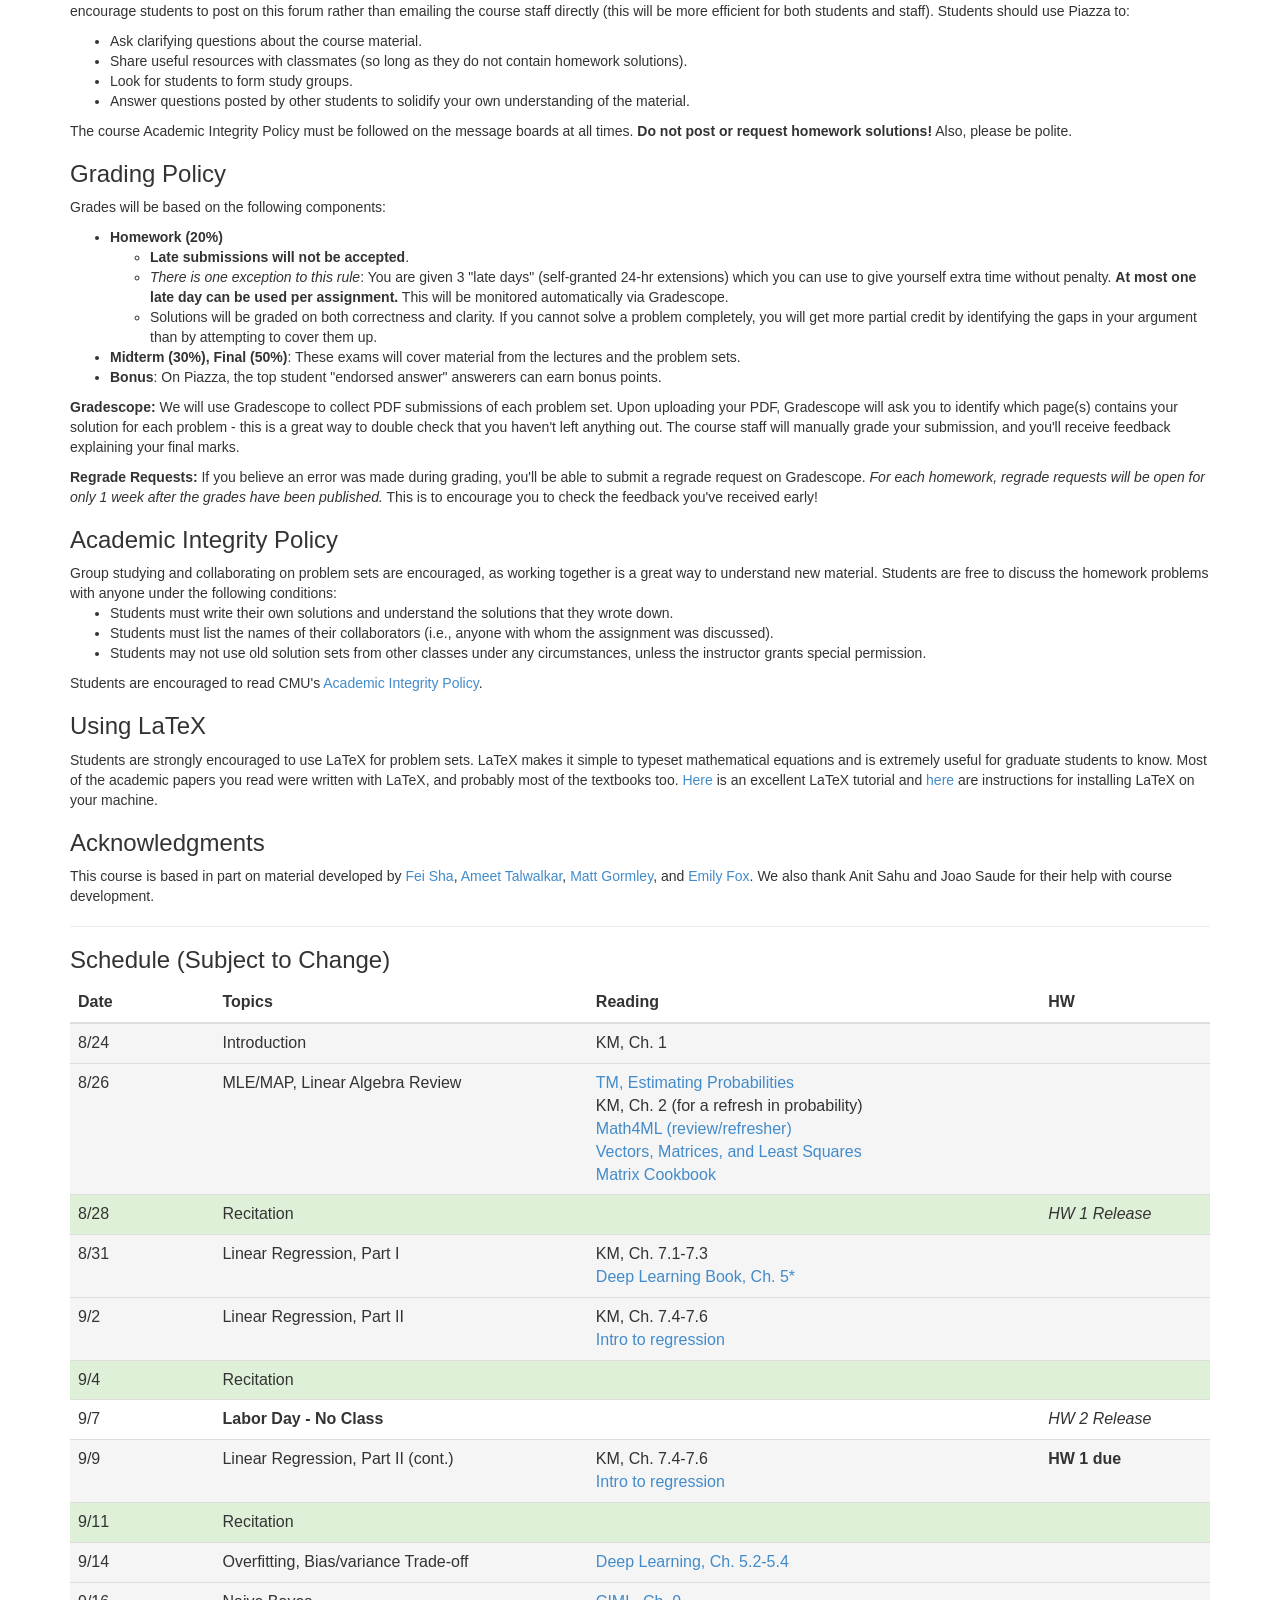
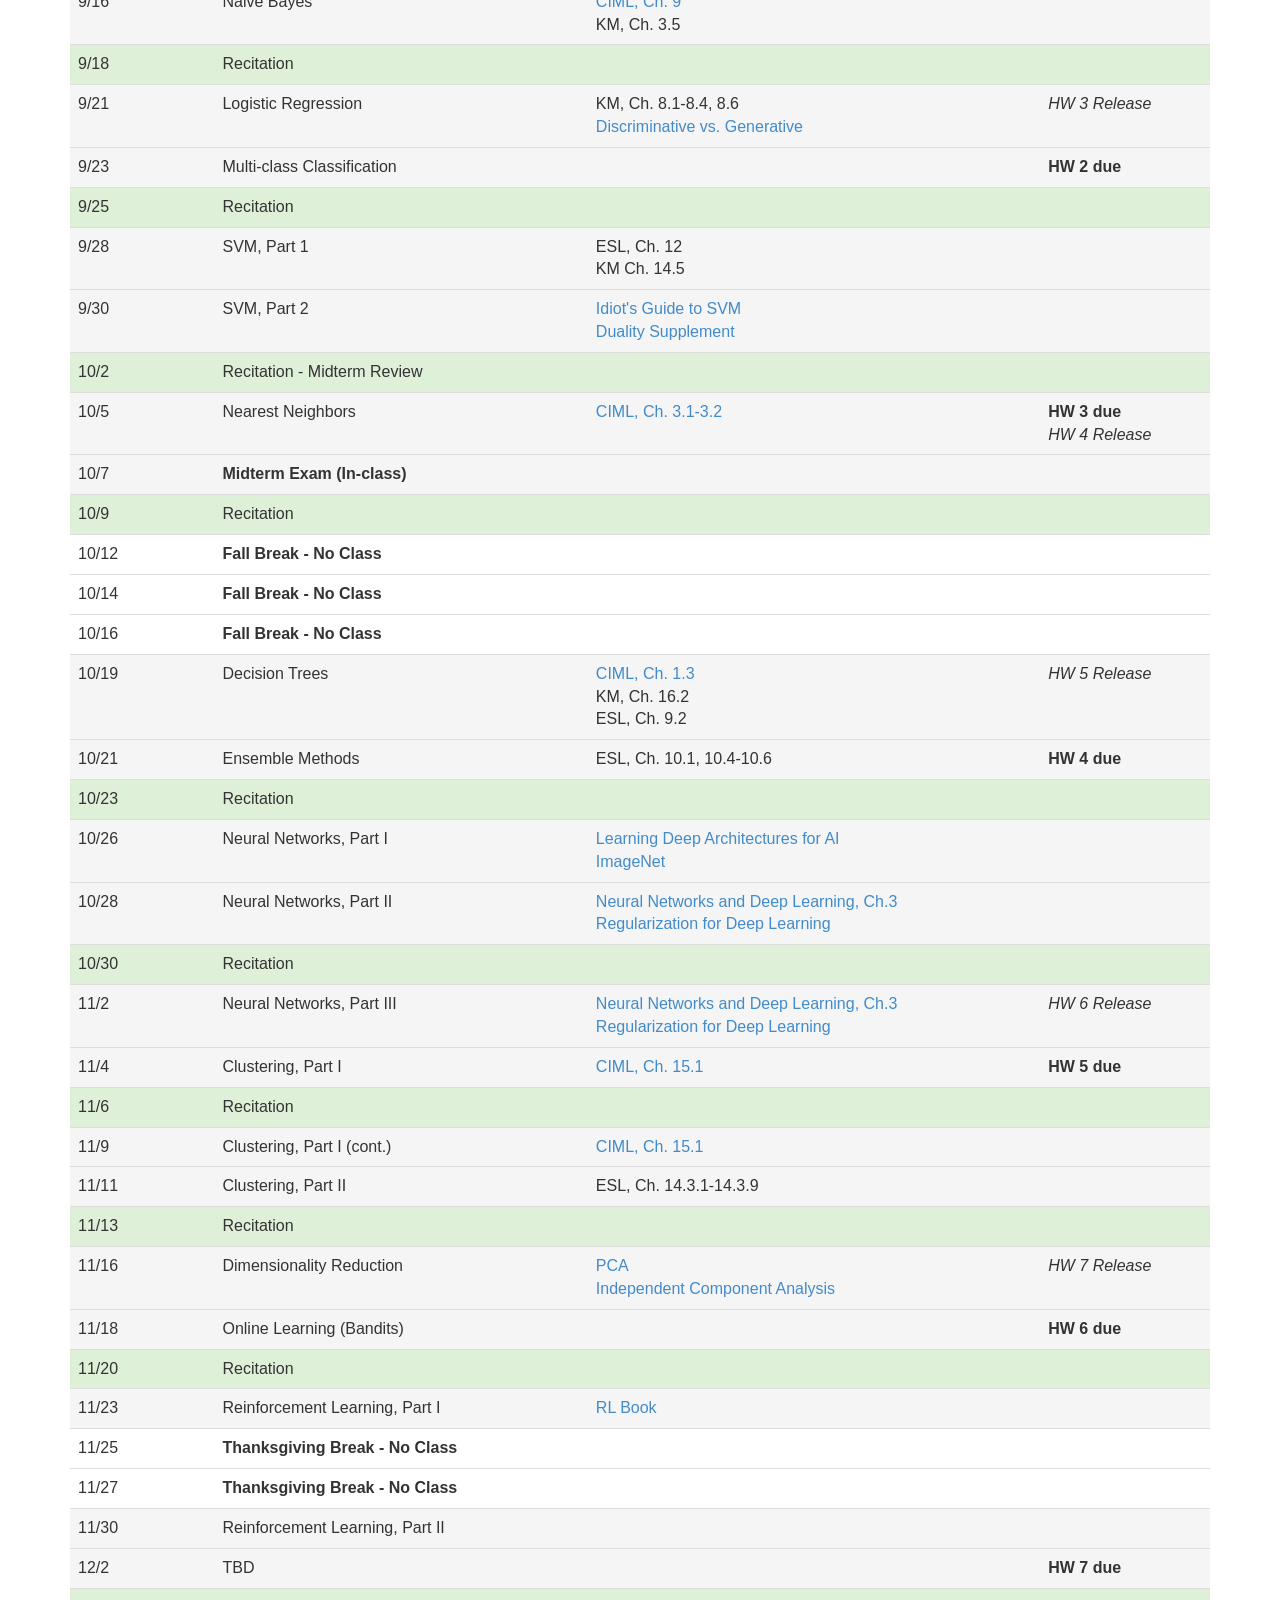
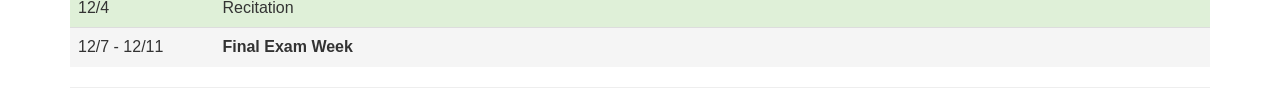
==== commit 5f7af032: "Added OH information" ====
--- a/index.html
+++ b/index.html
@@ -46,7 +46,7 @@
     <tr><td>Zhaoyi Zhou (Pitt)</td><td>zhaoyiz@andrew.cmu.edu</td><td>Head TA</td></tr>
     <tr><td>Ore Abolade</td><td>oabolade@andrew.cmu.edu</td></tr>
     <tr><td>Manasvi Alam</td><td>manasvia@andrew.cmu.edu</td></tr>
-    <tr><td>Chris Bhagwat</td><td>hbhagwat@andrew.cmu.edu</td></tr>
+    <tr><td>Hrishikesh Bhagwat</td><td>hbhagwat@andrew.cmu.edu</td></tr>
     <tr><td>Krisha Chemburkar</td><td>kchembur@andrew.cmu.edu</td></tr>
     <tr><td>Keerthana Chirumamilla</td><td>kchiruma@andrew.cmu.edu</td></tr>
     <tr><td>John Dalton Gibson</td><td>jgibson2@andrew.cmu.edu</td></tr>
@@ -72,7 +72,55 @@
     <tr><td>Rwanda</td><td>Fri.</td><td>5:00 PM - 6:20 PM CAT</td><td>CMU REMOTE</td></tr>                
 </table>
 
-
+<h3> Office Hours (Subject to Change)</h3>
+<table cellspacing="10">
+    <tr><td>Prof. Andrea Zanette</td><td>Mon. and Wed.</td><td>1:50 pm - 2:20 pm ET</td><td>Outside of lecture hall</td><td>
+                NA
+        </td></tr>
+    <tr><td>Prof. Beidi Chen</td><td>Mon. and Wed.</td><td>1:50 pm - 2:20 pm ET</td><td>Outside of lecture hall</td><td>
+                NA
+        </td></tr>
+    <tr><td>Ore Abolade (Pitt)</td><td>Mon.</td><td>3:30 pm - 4:30 pm ET</td><td>Zoom Only</td><td>
+                <a href="https://cmu.zoom.us/j/94078751143">[Zoom]</a>
+        </td></tr>
+    <tr><td>Hrishikesh Bhagwat (Pitt)</td><td>Mon.</td><td>6:00 pm - 7:00 pm ET</td><td>Zoom Only</td><td>
+                <a href="https://cmu.zoom.us/j/7305378187">[Zoom]</a>
+        </td></tr>
+    <tr><td>Mitch Macharia (Kigali)</td><td>Tues.</td><td>11:00 am - 12:00 pm CAT</td><td>Neo Cafe</td><td>
+                <a href="https://meet.google.com/vkt-micg-kku">[Google Meet]</a>
+        </td></tr>
+    <tr><td>Amanda Merkley (Pitt)</td><td>Tues.</td><td>2:00 pm - 3:00 pm ET</td><td>Zoom Only</td><td>
+                <a href="https://cmu.zoom.us/my/amandamerkley">[Zoom]</a>
+        </td></tr>
+    <tr><td>Krisha Chemburkar (Pitt)</td><td>Tues.</td><td>4:00 pm - 5:00 pm ET</td><td>Zoom Only</td><td>
+                <a href="https://cmu.zoom.us/j/5732478646">[Zoom]</a>
+        </td></tr>
+    <tr><td>John Dalton Gibson (Kigali)</td><td>Wed.</td><td>Book in Advance* </td><td>Zoom</td><td>
+                <a href="https://scheduler.zoom.us/jgibson2/dalton-office-hour">[Booking]</a>
+        </td></tr>
+    <tr><td>Manasvi Alam (Pitt)</td><td>Wed.</td><td>11:00 am - 12:00 pm ET</td><td>Zoom Only</td><td>
+                <a href="https://cmu.zoom.us/j/9572414461">[Zoom]</a>
+        </td></tr>
+    <tr><td>Cynthia Lin (Pitt)</td><td>Thurs.</td><td>3:00 pm - 4:00 pm ET</td><td>Zoom Only</td><td>
+                <a href="https://cmu.zoom.us/j/7051773248">[Zoom]</a>
+        </td></tr>
+    <tr><td>Michael Quaicoe (Pitt)</td><td>Thurs.</td><td>4:00 pm - 5:00 pm ET</td><td>Zoom Only</td><td>
+                <a href="https://cmu.zoom.us/j/2726286861">[Zoom]</a>
+        </td></tr>
+    <tr><td>Harsh Sharma (Pitt)</td><td>Fri.</td><td>1:00 pm - 2:00 pm ET</td><td>Zoom Only</td><td>
+                <a href="https://cmu.zoom.us/j/2229088316">[Zoom]</a>
+        </td></tr>
+    <tr><td>Muhammed Ustaomeroglu (Pitt)</td><td>Fri.</td><td>4:00 pm - 5:00 pm ET</td><td>Zoom Only</td><td>
+                <a href="https://cmu.zoom.us/j/8651371168">[Zoom]</a>
+        </td></tr>
+    <tr><td>Keerthana Chirumamilla (Pitt)</td><td>TBA</td><td>TBA </td><td>TBD</td><td>
+                TBD
+        </td></tr>
+</table>
+
+<p>* John Dalton Gibson's office hours must be booked in advance through his booking link.</p>
+
+<p>Changes to the office hours schedule will be posted on Piazza.</p>
 </div>
 
 <div class="main">
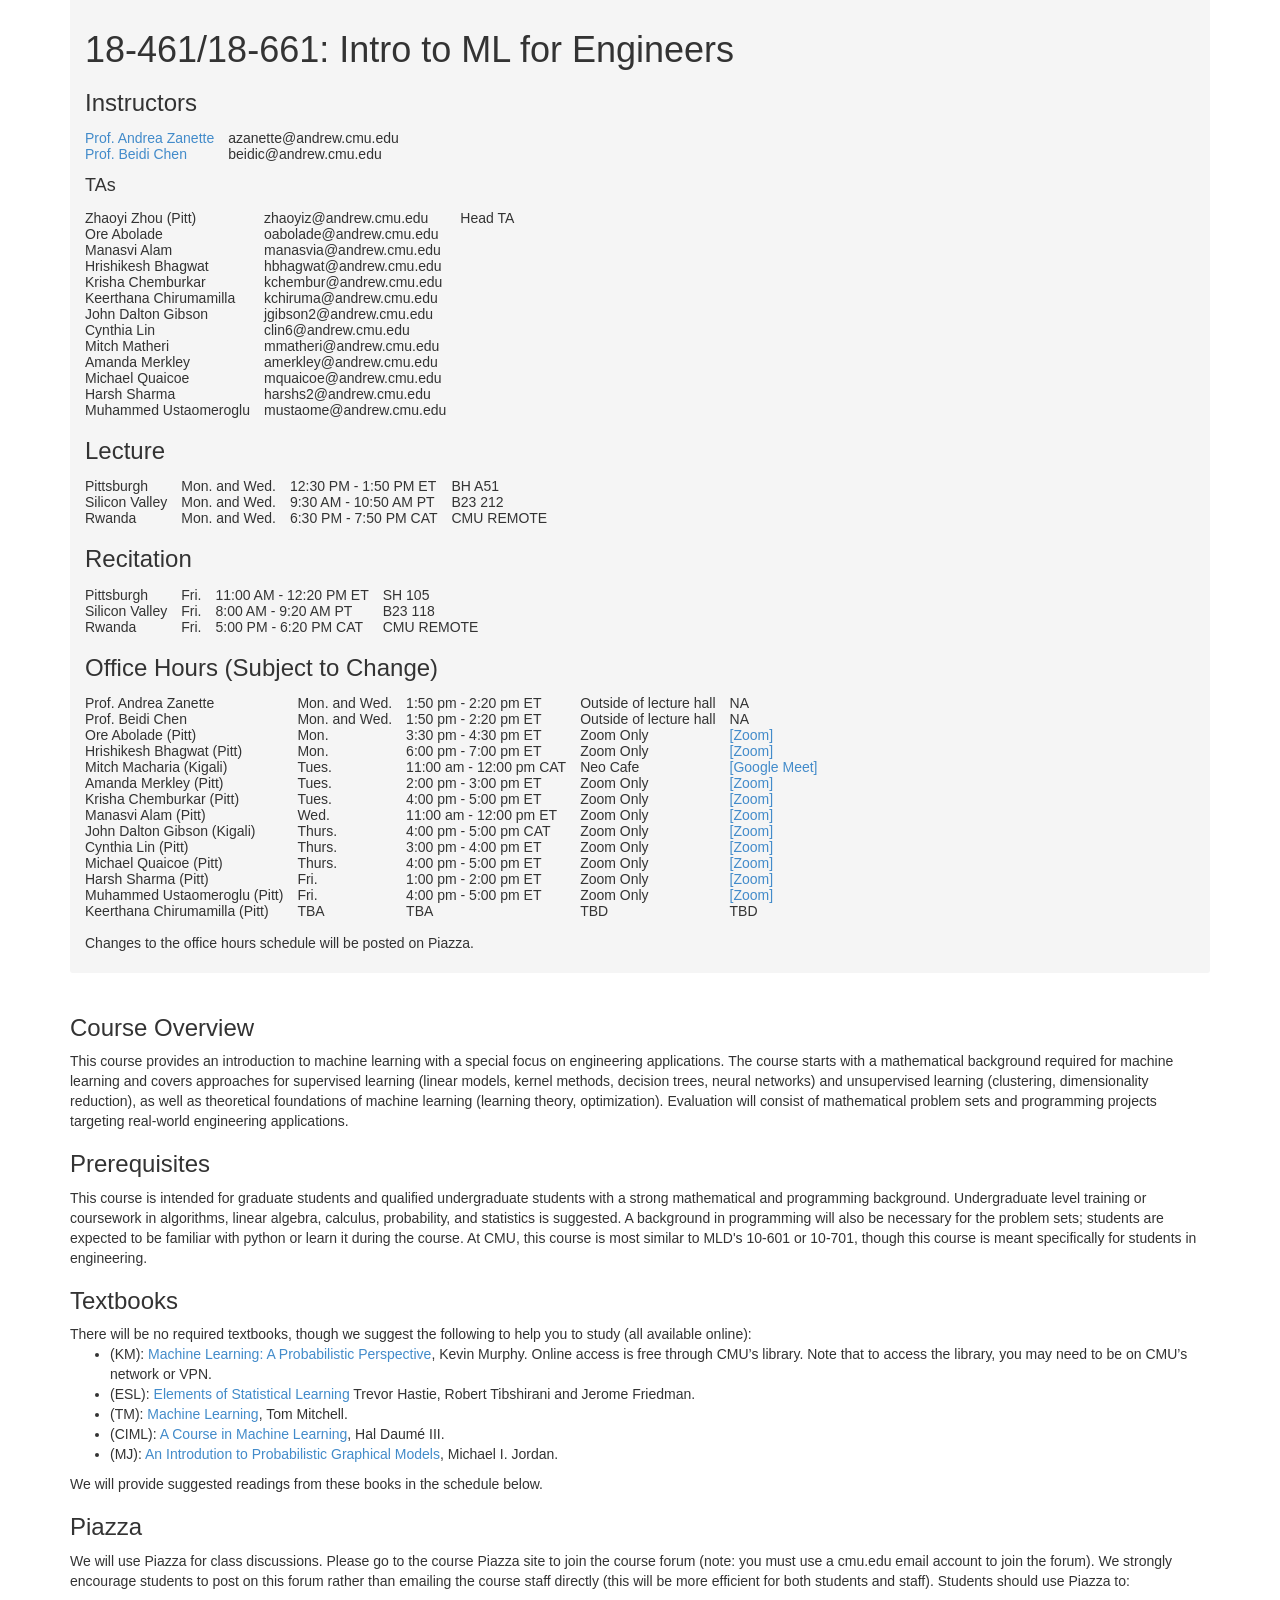
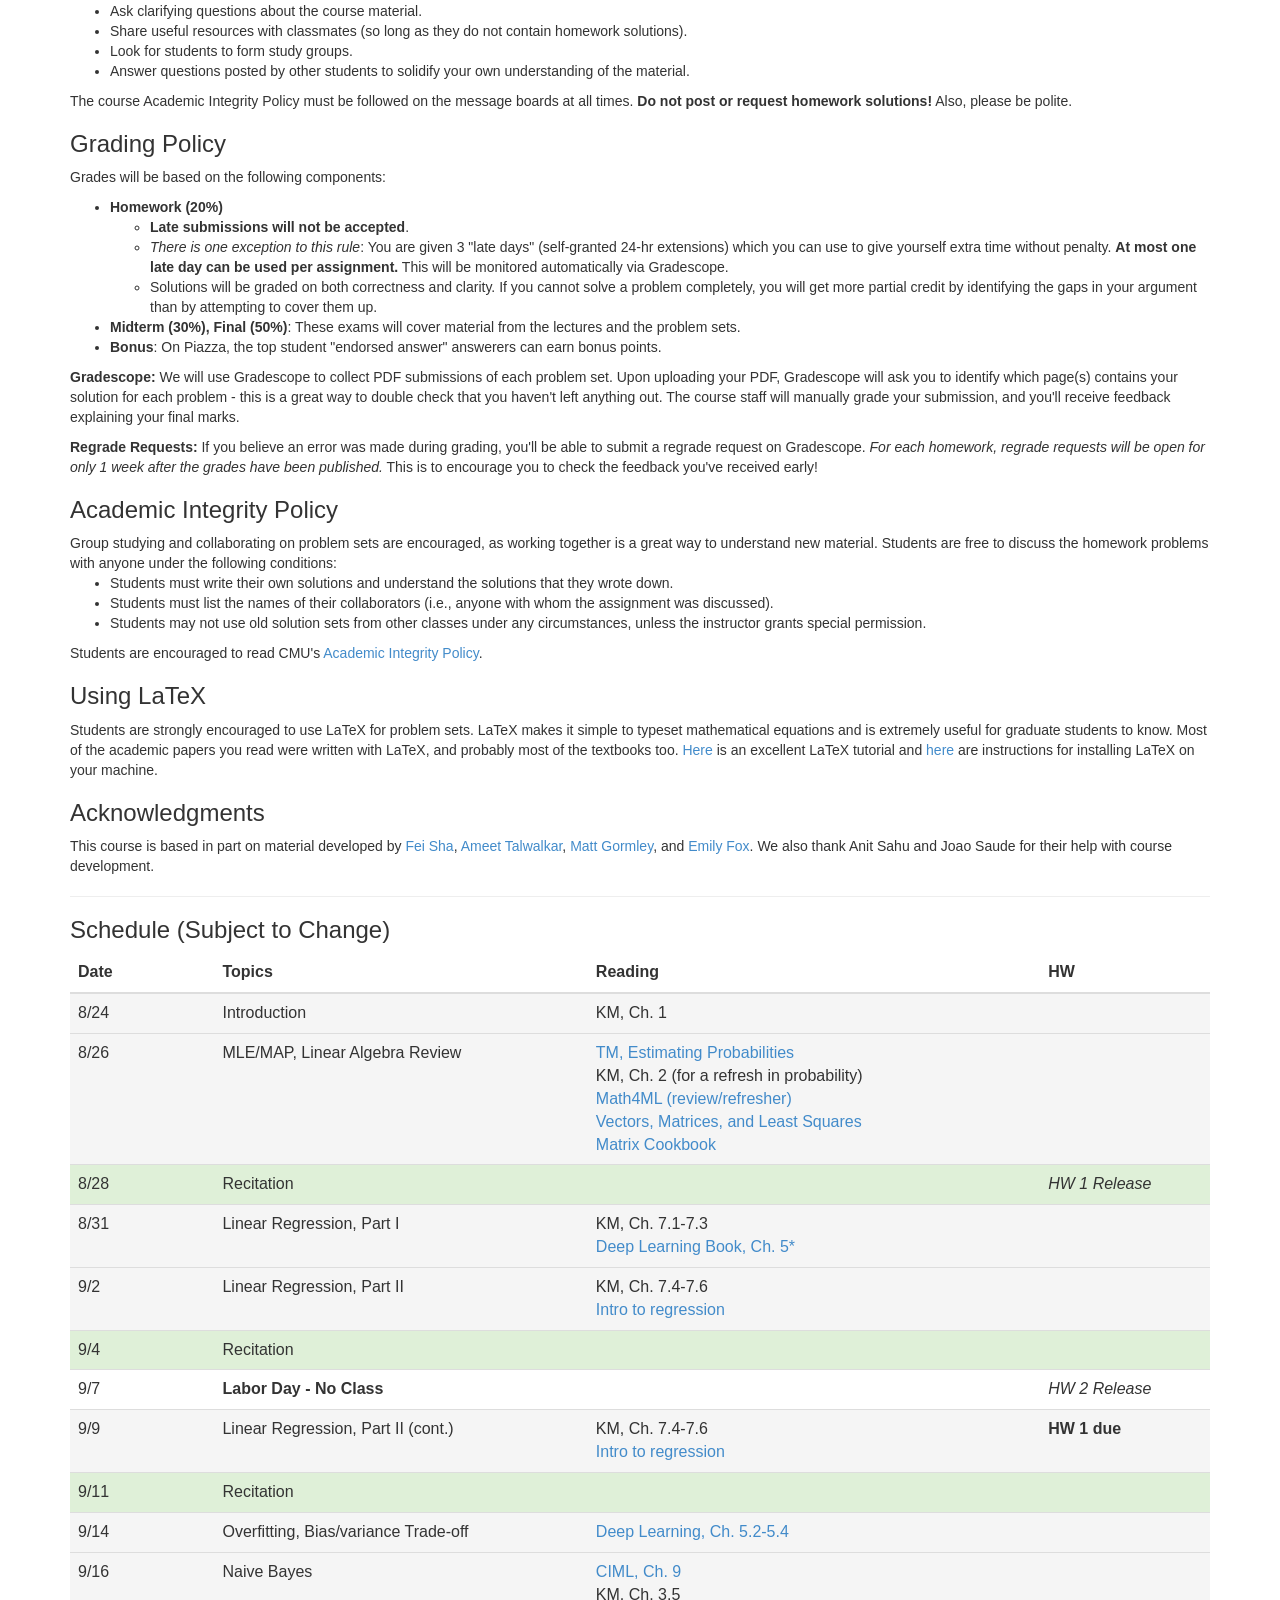
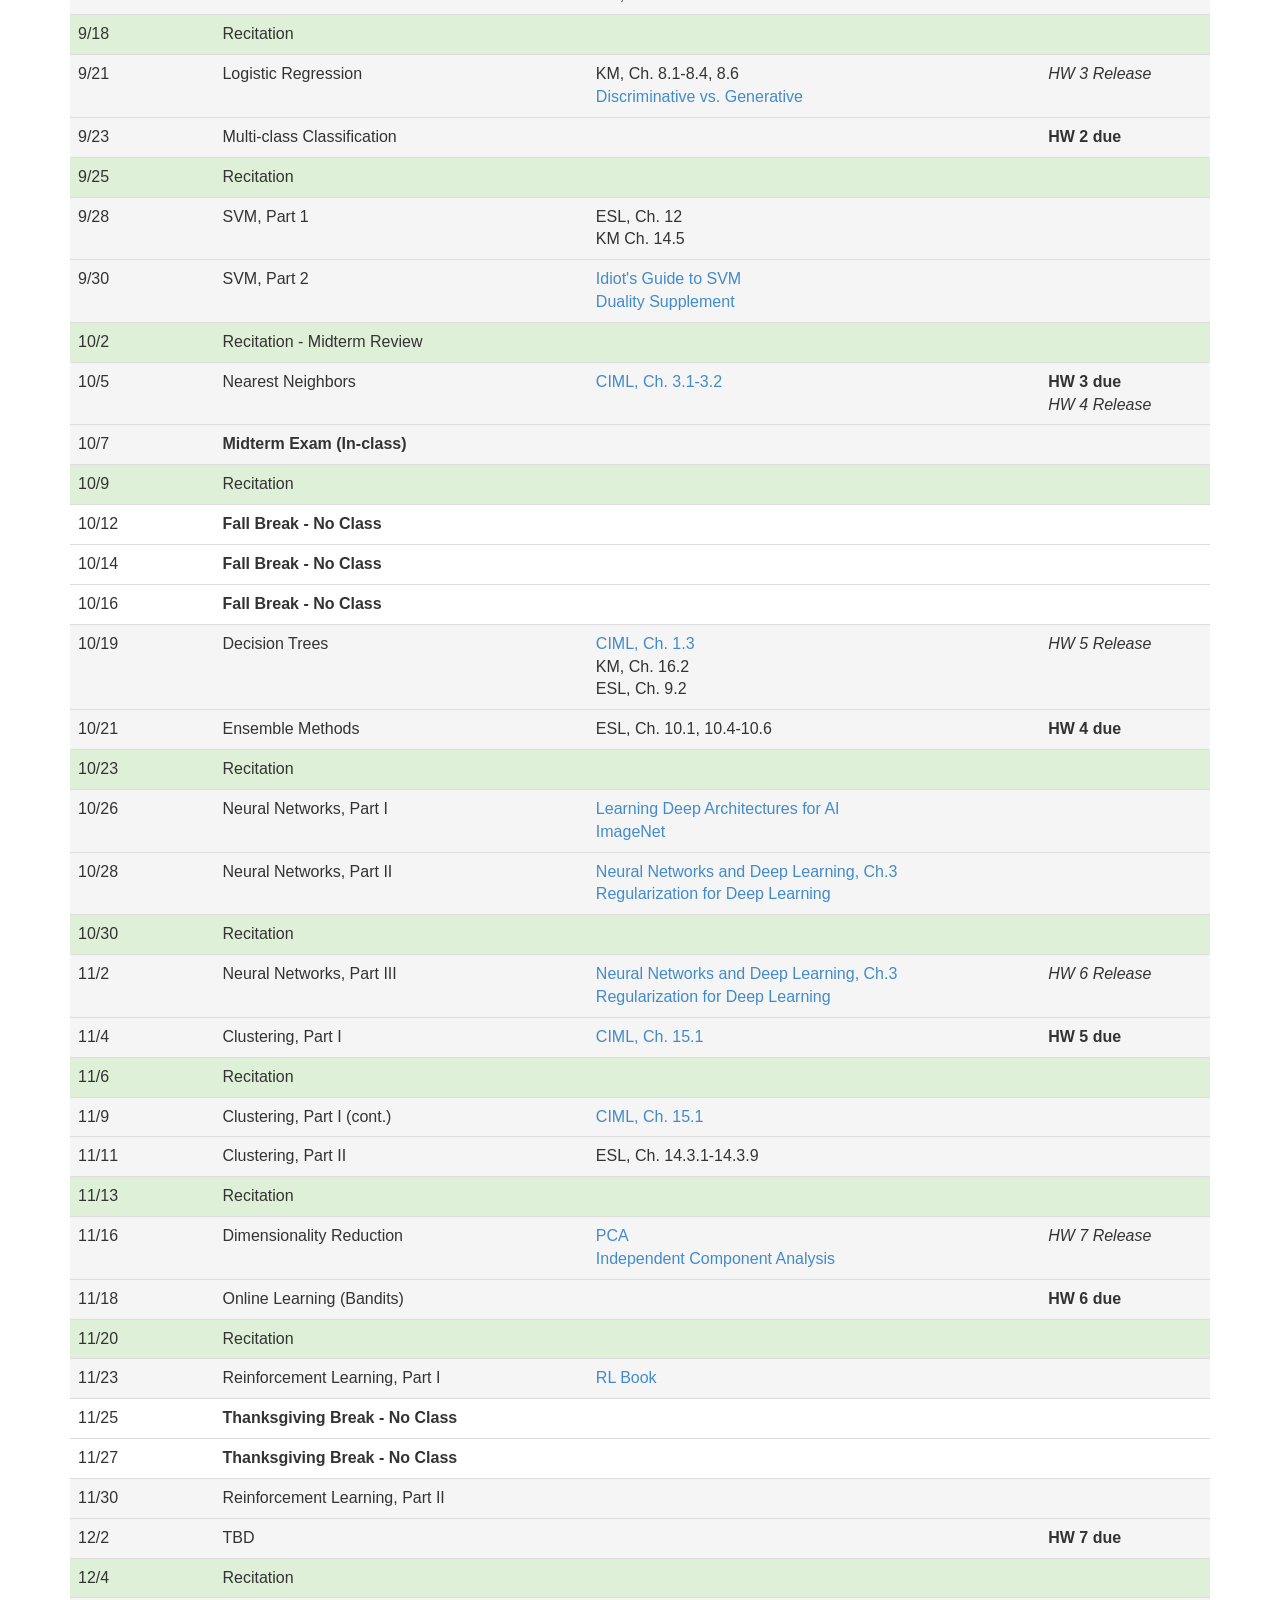
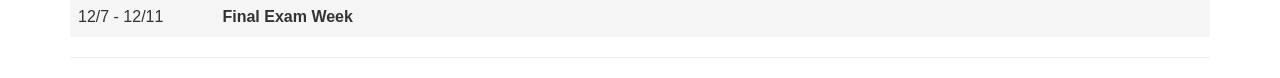
==== commit 0fb5414b: "Updated John's OH" ====
--- a/index.html
+++ b/index.html
@@ -95,12 +95,12 @@
     <tr><td>Krisha Chemburkar (Pitt)</td><td>Tues.</td><td>4:00 pm - 5:00 pm ET</td><td>Zoom Only</td><td>
                 <a href="https://cmu.zoom.us/j/5732478646">[Zoom]</a>
         </td></tr>
-    <tr><td>John Dalton Gibson (Kigali)</td><td>Wed.</td><td>Book in Advance* </td><td>Zoom</td><td>
-                <a href="https://scheduler.zoom.us/jgibson2/dalton-office-hour">[Booking]</a>
-        </td></tr>
     <tr><td>Manasvi Alam (Pitt)</td><td>Wed.</td><td>11:00 am - 12:00 pm ET</td><td>Zoom Only</td><td>
                 <a href="https://cmu.zoom.us/j/9572414461">[Zoom]</a>
         </td></tr>
+    <tr><td>John Dalton Gibson (Kigali)</td><td>Thurs.</td><td>4:00 pm - 5:00 pm CAT</td><td>Zoom Only</td><td>
+                <a href="https://cmu.zoom.us/j/98250909639?pwd=WMJ4VdnUfjwG2Ko3DEiSYfpasH4qth.1">[Zoom]</a>
+        </td></tr>
     <tr><td>Cynthia Lin (Pitt)</td><td>Thurs.</td><td>3:00 pm - 4:00 pm ET</td><td>Zoom Only</td><td>
                 <a href="https://cmu.zoom.us/j/7051773248">[Zoom]</a>
         </td></tr>
@@ -117,8 +117,6 @@
                 TBD
         </td></tr>
 </table>
-
-<p>* John Dalton Gibson's office hours must be booked in advance through his booking link.</p>
 
 <p>Changes to the office hours schedule will be posted on Piazza.</p>
 </div>
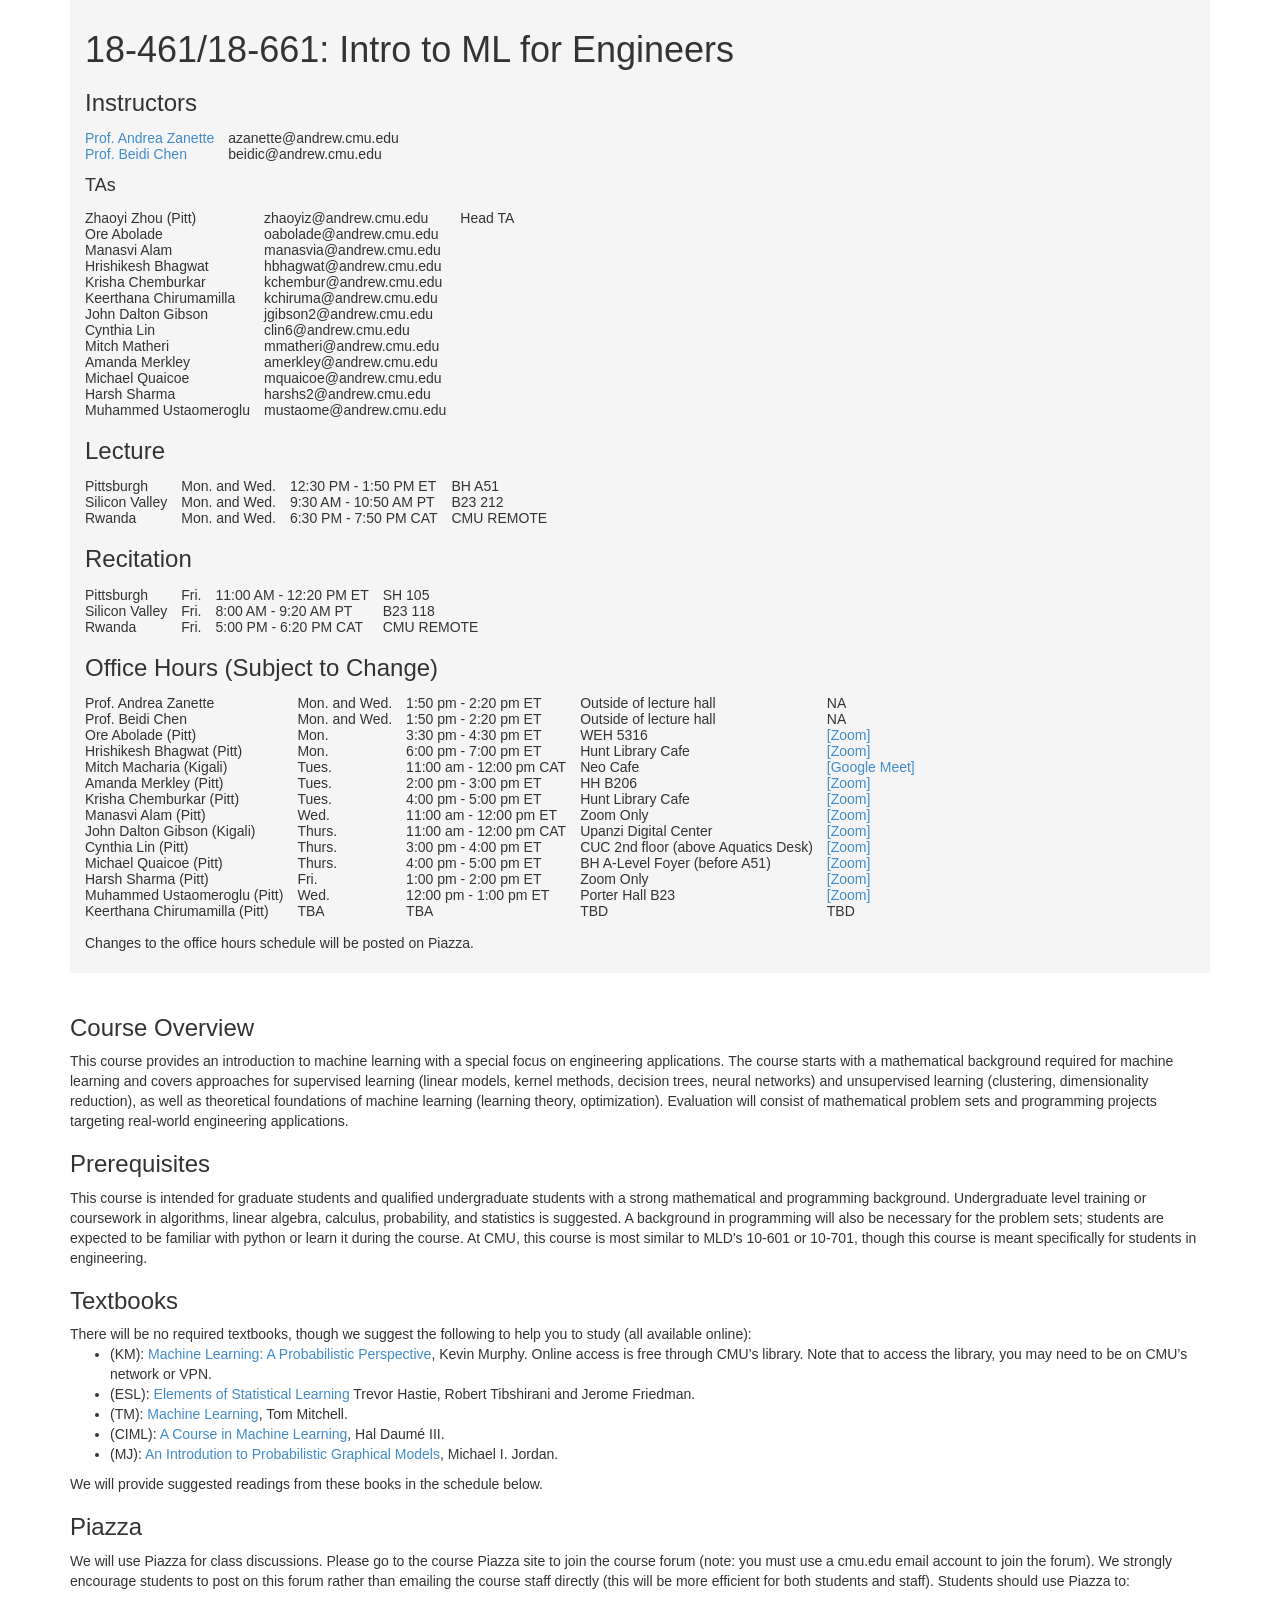
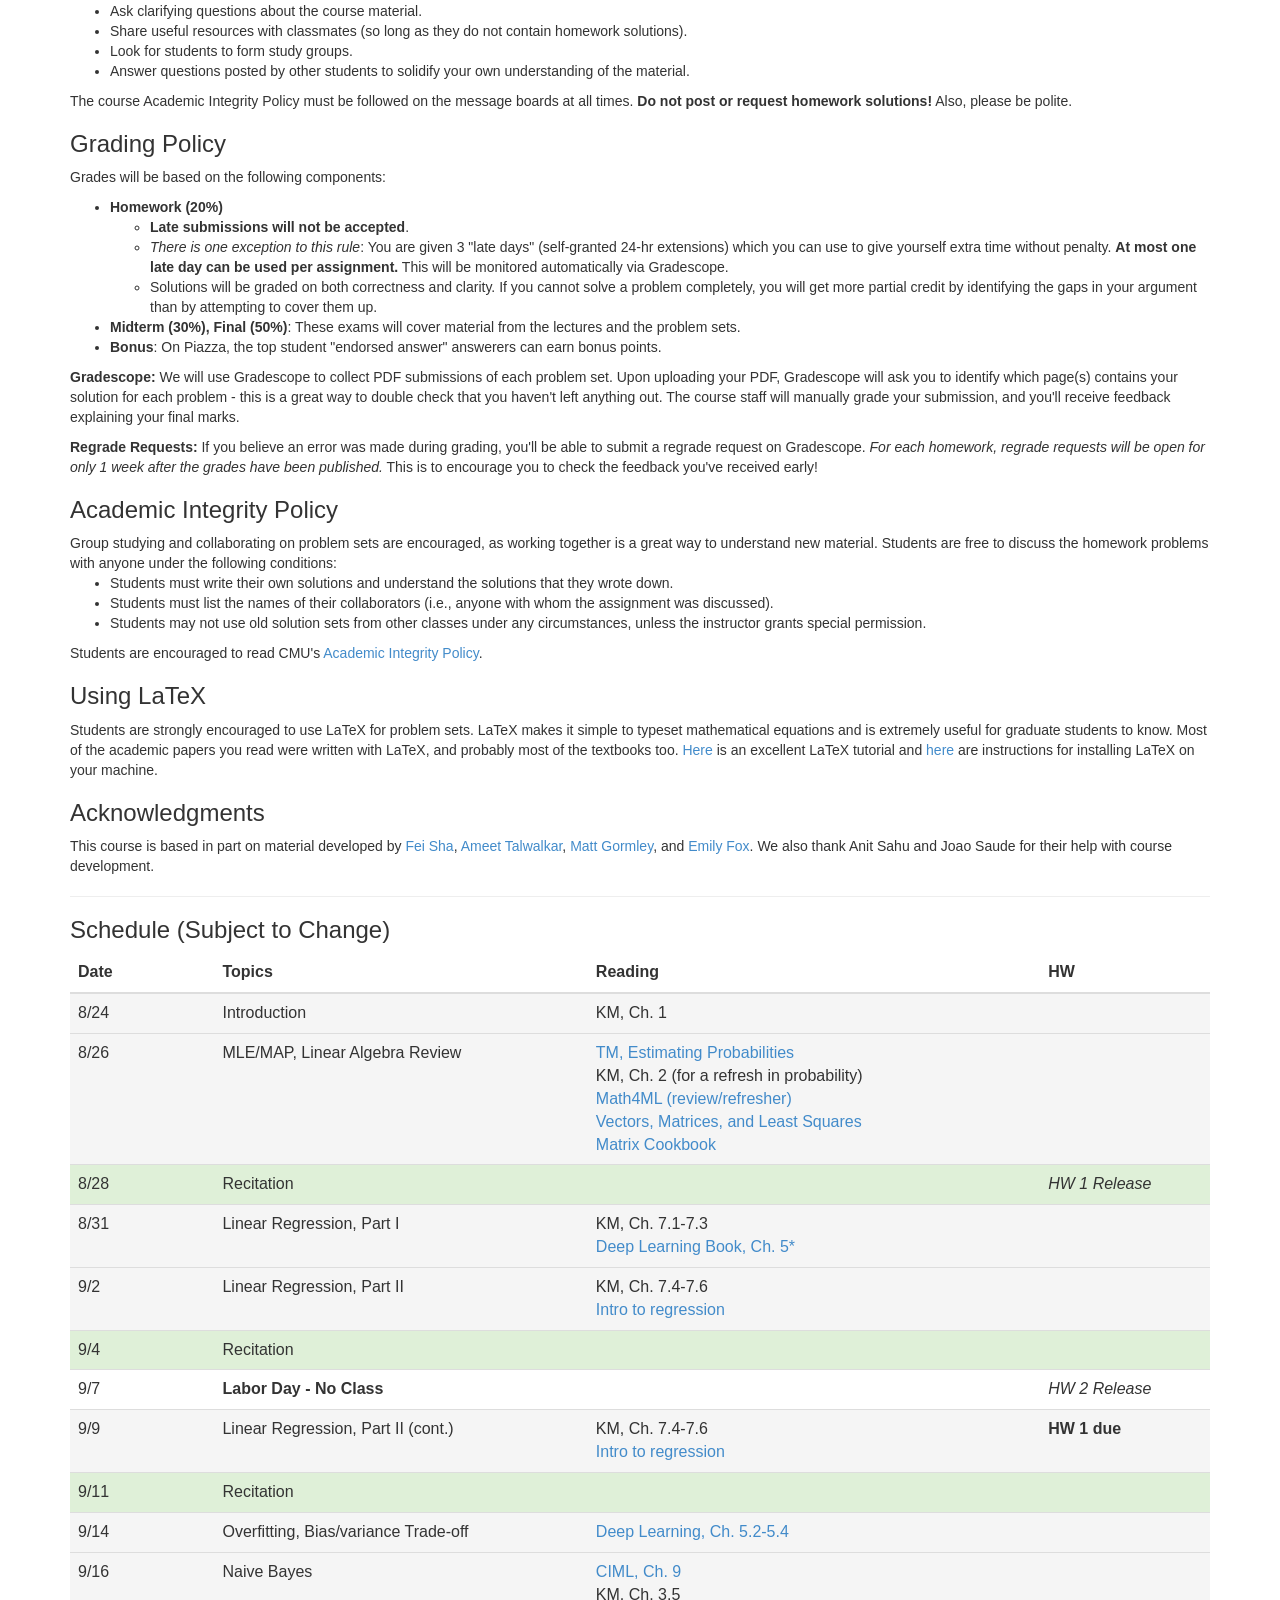
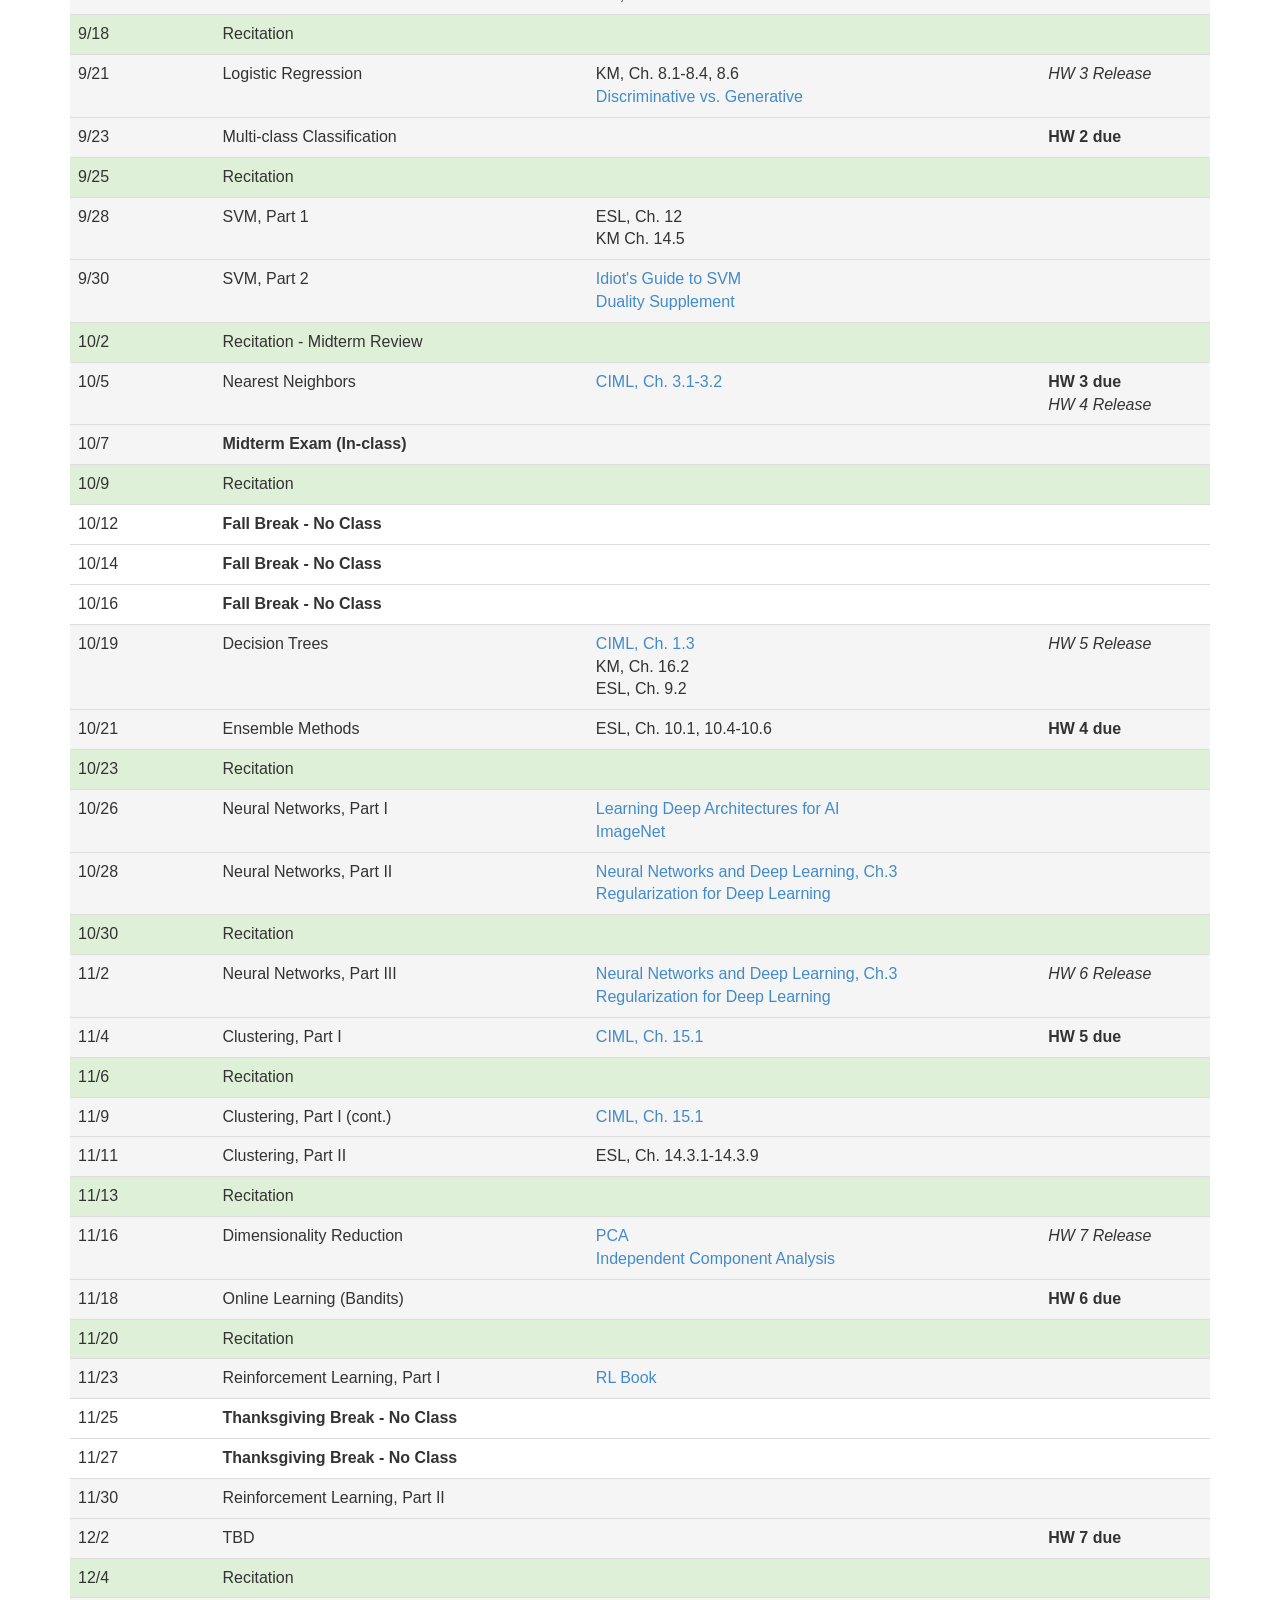
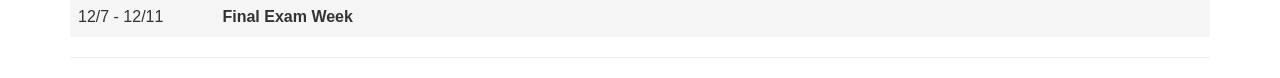
==== commit feb4882e: "updating" ====
--- a/index.html
+++ b/index.html
@@ -80,37 +80,37 @@
     <tr><td>Prof. Beidi Chen</td><td>Mon. and Wed.</td><td>1:50 pm - 2:20 pm ET</td><td>Outside of lecture hall</td><td>
                 NA
         </td></tr>
-    <tr><td>Ore Abolade (Pitt)</td><td>Mon.</td><td>3:30 pm - 4:30 pm ET</td><td>Zoom Only</td><td>
+    <tr><td>Ore Abolade (Pitt)</td><td>Mon.</td><td>3:30 pm - 4:30 pm ET</td><td>WEH 5316</td><td>
                 <a href="https://cmu.zoom.us/j/94078751143">[Zoom]</a>
         </td></tr>
-    <tr><td>Hrishikesh Bhagwat (Pitt)</td><td>Mon.</td><td>6:00 pm - 7:00 pm ET</td><td>Zoom Only</td><td>
+    <tr><td>Hrishikesh Bhagwat (Pitt)</td><td>Mon.</td><td>6:00 pm - 7:00 pm ET</td><td>Hunt Library Cafe</td><td>
                 <a href="https://cmu.zoom.us/j/7305378187">[Zoom]</a>
         </td></tr>
     <tr><td>Mitch Macharia (Kigali)</td><td>Tues.</td><td>11:00 am - 12:00 pm CAT</td><td>Neo Cafe</td><td>
                 <a href="https://meet.google.com/vkt-micg-kku">[Google Meet]</a>
         </td></tr>
-    <tr><td>Amanda Merkley (Pitt)</td><td>Tues.</td><td>2:00 pm - 3:00 pm ET</td><td>Zoom Only</td><td>
+    <tr><td>Amanda Merkley (Pitt)</td><td>Tues.</td><td>2:00 pm - 3:00 pm ET</td><td>HH B206</td><td>
                 <a href="https://cmu.zoom.us/my/amandamerkley">[Zoom]</a>
         </td></tr>
-    <tr><td>Krisha Chemburkar (Pitt)</td><td>Tues.</td><td>4:00 pm - 5:00 pm ET</td><td>Zoom Only</td><td>
+    <tr><td>Krisha Chemburkar (Pitt)</td><td>Tues.</td><td>4:00 pm - 5:00 pm ET</td><td>Hunt Library Cafe</td><td>
                 <a href="https://cmu.zoom.us/j/5732478646">[Zoom]</a>
         </td></tr>
     <tr><td>Manasvi Alam (Pitt)</td><td>Wed.</td><td>11:00 am - 12:00 pm ET</td><td>Zoom Only</td><td>
                 <a href="https://cmu.zoom.us/j/9572414461">[Zoom]</a>
         </td></tr>
-    <tr><td>John Dalton Gibson (Kigali)</td><td>Thurs.</td><td>4:00 pm - 5:00 pm CAT</td><td>Zoom Only</td><td>
+    <tr><td>John Dalton Gibson (Kigali)</td><td>Thurs.</td><td>11:00 am - 12:00 pm CAT</td><td>Upanzi Digital Center</td><td>
                 <a href="https://cmu.zoom.us/j/98250909639?pwd=WMJ4VdnUfjwG2Ko3DEiSYfpasH4qth.1">[Zoom]</a>
         </td></tr>
-    <tr><td>Cynthia Lin (Pitt)</td><td>Thurs.</td><td>3:00 pm - 4:00 pm ET</td><td>Zoom Only</td><td>
+    <tr><td>Cynthia Lin (Pitt)</td><td>Thurs.</td><td>3:00 pm - 4:00 pm ET</td><td>CUC 2nd floor (above Aquatics Desk)</td><td>
                 <a href="https://cmu.zoom.us/j/7051773248">[Zoom]</a>
         </td></tr>
-    <tr><td>Michael Quaicoe (Pitt)</td><td>Thurs.</td><td>4:00 pm - 5:00 pm ET</td><td>Zoom Only</td><td>
+    <tr><td>Michael Quaicoe (Pitt)</td><td>Thurs.</td><td>4:00 pm - 5:00 pm ET</td><td>BH A-Level Foyer (before A51)</td><td>
                 <a href="https://cmu.zoom.us/j/2726286861">[Zoom]</a>
         </td></tr>
     <tr><td>Harsh Sharma (Pitt)</td><td>Fri.</td><td>1:00 pm - 2:00 pm ET</td><td>Zoom Only</td><td>
                 <a href="https://cmu.zoom.us/j/2229088316">[Zoom]</a>
         </td></tr>
-    <tr><td>Muhammed Ustaomeroglu (Pitt)</td><td>Fri.</td><td>4:00 pm - 5:00 pm ET</td><td>Zoom Only</td><td>
+    <tr><td>Muhammed Ustaomeroglu (Pitt)</td><td>Wed.</td><td>12:00 pm - 1:00 pm ET</td><td>Porter Hall B23</td><td>
                 <a href="https://cmu.zoom.us/j/8651371168">[Zoom]</a>
         </td></tr>
     <tr><td>Keerthana Chirumamilla (Pitt)</td><td>TBA</td><td>TBA </td><td>TBD</td><td>
